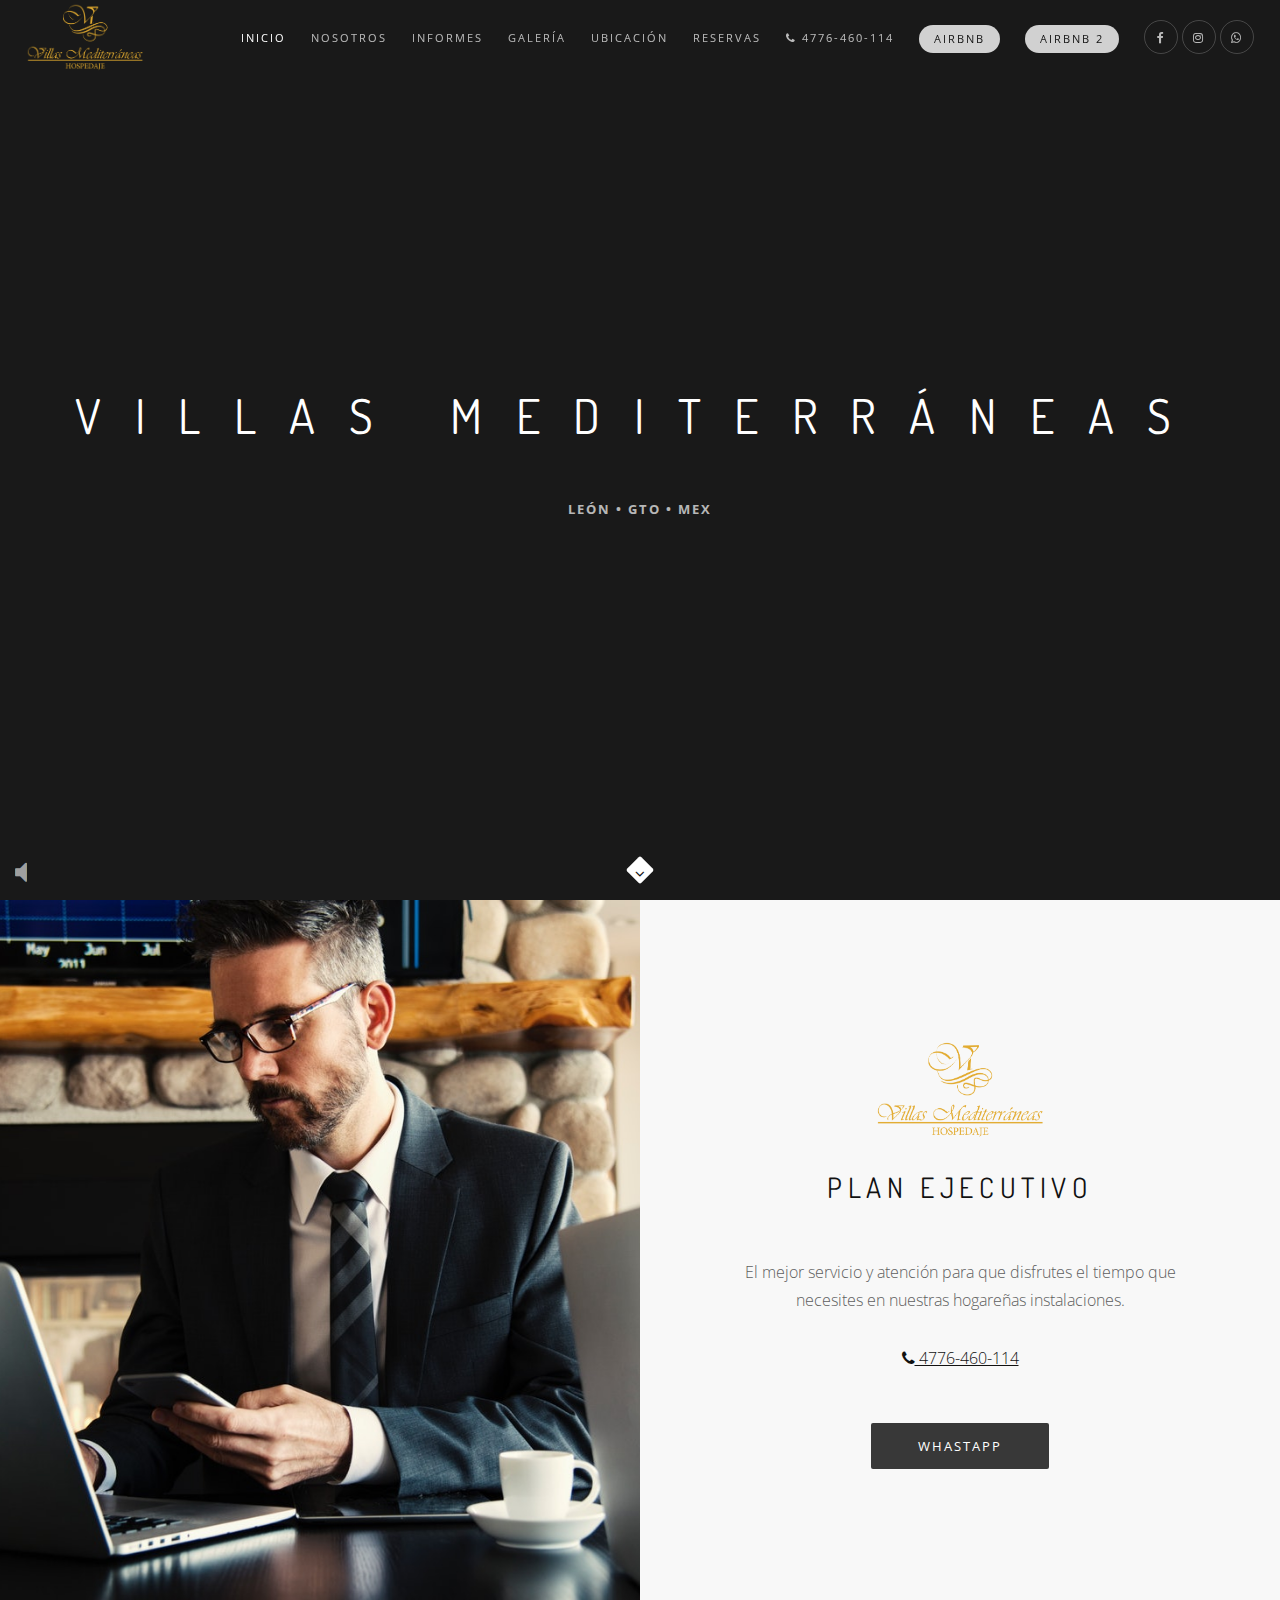
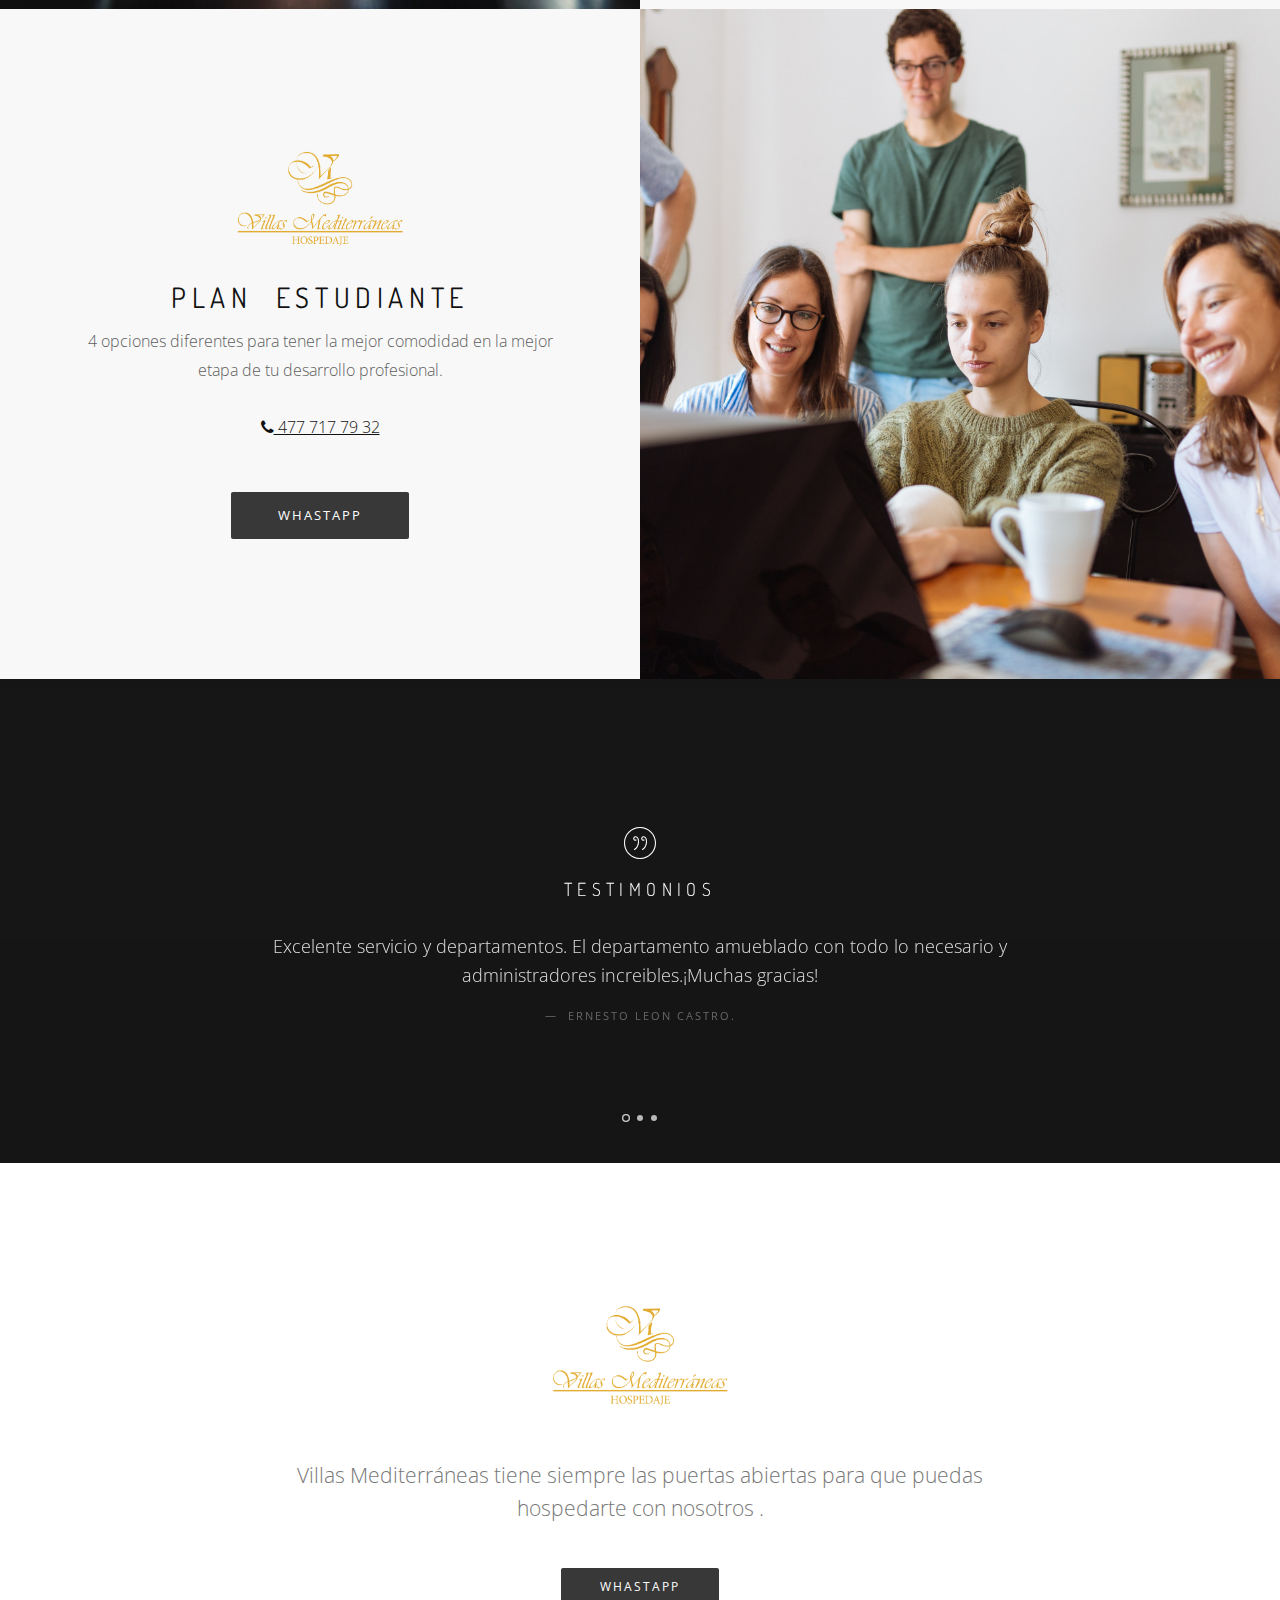
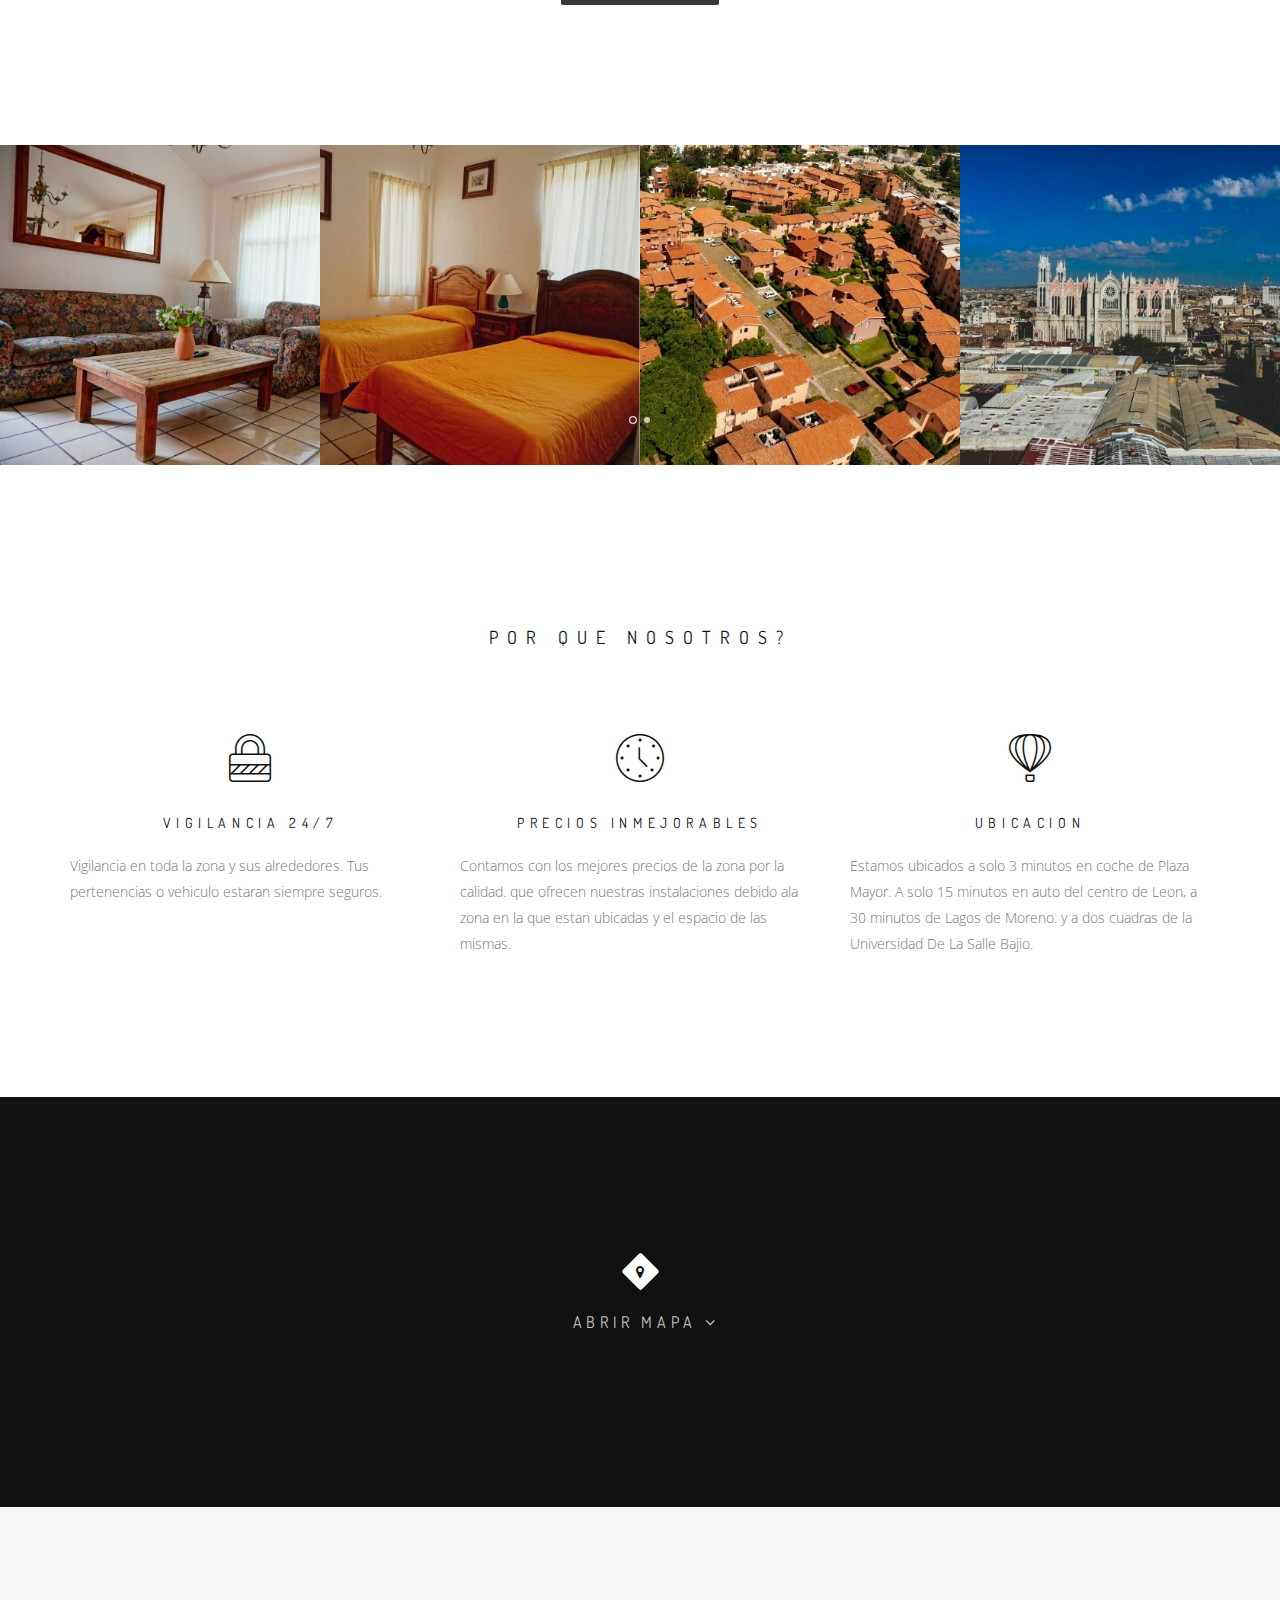
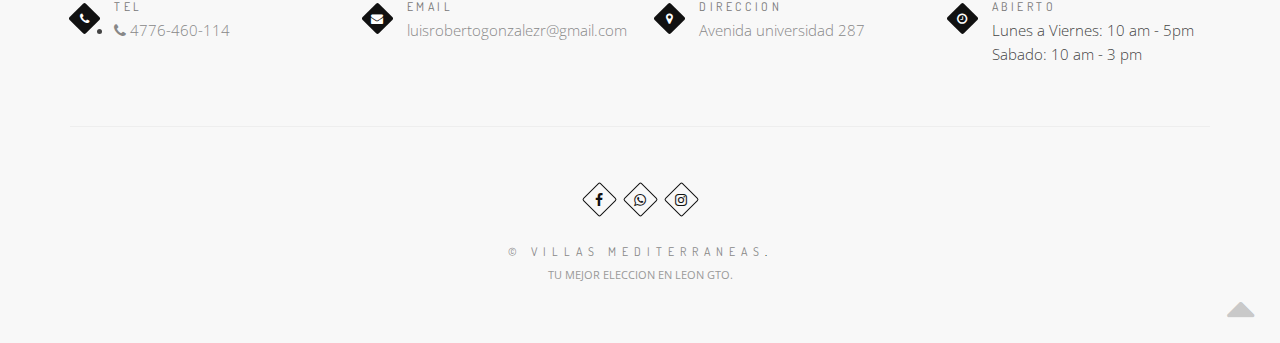
==== index.html @ 8482704d "Update index.html" ====
<!DOCTYPE html>
<html lang="en">
    <head>
        <title>VILLAS &mdash; TU MEJOR LUGAR PARA HOSPEDARTE</title>
        <meta name="description" content="">    
        <meta charset="utf-8">
        <meta name="author" content="https://www.soyizqui.com">
        <!--[if IE]><meta http-equiv='X-UA-Compatible' content='IE=edge,chrome=1'><![endif]-->
        <meta name="viewport" content="width=device-width, initial-scale=1.0" />
        
        <!-- Favicons -->
        <link rel="shortcut icon" href="images/favicon.png">
        <link rel="apple-touch-icon" href="images/apple-touch-icon.png">
        <link rel="apple-touch-icon" sizes="72x72" href="images/apple-touch-icon-72x72.png">
        <link rel="apple-touch-icon" sizes="114x114" href="images/apple-touch-icon-114x114.png">

        <!-- CSS -->
        <link rel="stylesheet" href="css/bootstrap.min.css">
        <link rel="stylesheet" href="css/style.css">
        <link rel="stylesheet" href="css/style-responsive.css">
        <link rel="stylesheet" href="css/animate.min.css">
        <link rel="stylesheet" href="css/vertical-rhythm.min.css">
        <link rel="stylesheet" href="css/owl.carousel.css">
        <link rel="stylesheet" href="css/magnific-popup.css">  
        
    </head>
    <body class="appear-animate">
        
        <!-- Page Loader -->        
        
        <!-- End Page Loader -->

        <!-- Skip to Content -->
        <a href="#main" class="btn skip-to-content">Skip to Content</a>
        <!-- End Skip to Content -->
        
        <!-- Page Wrap -->
        <div class="page" id="top">
           
            <!-- Navigation panel -->
            <nav class="main-nav dark transparent stick-fixed">
                <div class="full-wrapper relative clearfix">
                    <!-- Logo ( * your text or image into link tag *) -->
                    <div class="nav-logo-wrap local-scroll">
                        <a href="index.html" class="logo">
                            <img src="images/logo-white.png" alt="" />
                        </a>
                    </div>
                    <div class="mobile-nav" role="button" tabindex="0">
                        <i class="fa fa-bars"></i>
                        <span class="sr-only">Menu</span>
                    </div>
                    <!-- Main Menu -->
                    <div class="inner-nav desktop-nav">
                        <ul class="clearlist local-scroll">
                            <li><a class="active" href="index.html">Inicio</a></li>
                            <li><a href="nosotros.html">Nosotros</a></li>
                            <li><a href="villas.html">Informes</a></li>
                            <li><a href="galeria.html">Galería</a></li>
                            <li><a href="ubicacion.html">Ubicación</a></li>
                            <li><a href="reservas.html">Reservas</a></li>
                            <li><a href="tel:4776-460-114"><i class="fa fa-phone"></i> 4776-460-114</a></li>
                            
                            <!-- Button -->
                            <li>
                                <a href="https://es.airbnb.com/rooms/45709556?s=13&unique_share_id=d0e6c907-1c90-4174-9071-b6e90b27409a" target="_blank"><span class="btn btn-mod btn-circle btn-w">Airbnb</span></a>
                            </li>
                            
                             <li>
                                <a href="https://es.airbnb.com/users/show/186946750" target="_blank"><span class="btn btn-mod btn-circle btn-w">Airbnb 2</span></a>
                            </li>
                            <!-- End Button -->
                            
                             <li>
                                <a href="https://www.facebook.com/Villasmediterraneas/"><span class="mn-soc-link tooltip-bot" title="Facebook"><i class="fa fa-facebook"></i></span></a>
                                <a href="https://www.instagram.com/villasmediterraneasleon/"><span class="mn-soc-link tooltip-bot" title="Instagram"><i class="fa fa-instagram"></i></span></a>
                                <a href="https://wa.link/b9sp1g"><span class="mn-soc-link tooltip-bot" title="Whastapp"><i class="fa fa-whatsapp"></i></span></a>
                            </li>
                            
                        </ul>
                    </div>
                </div>
            </nav>
            <!-- End Navigation panel -->
            
            <main id="main">
            
                <!-- Home Section -->
                <section class="home-section bg-dark bg-dark-alfa-50" data-background="video/video-restaurant.jpg" id="home">
                    <div class="js-height-full container">
                        
                        <!-- Video BG Init -->
                        <!-- Please, replace three video files in folder "video" with your own ones -->
                        <div class="bg-video-wrapper" id="video-background-2">
                            <div class="bg-video-overlay bg-dark-alfa-20"></div>
                        </div>
                        <a href="#" role="button" class="bg-video-button-muted"><i class="fa fa-volume-off"></i></a>
                        <!-- End Video BG Init -->
                        
                        <!-- Hero Content -->
                        <div class="home-content">
                            <div class="home-text">
                                
                                <h1 class="hs-line-14 font-alt mb-50 mb-xs-30">
                                    Villas Mediterráneas 
                                </h1>
                                
                                <h2 class="hs-line-3 mb-0">
                                    LEÓN &bull; GTO &bull; MEX
                                </h2>
                                
                            </div>
                        </div>
                        <!-- End Hero Content -->
                        
                        <!-- Scroll Down -->
                        <div class="local-scroll">
                            <a href="#about" class="scroll-down"><i class="fa fa-angle-down scroll-down-icon"></i><span class="sr-only">Scroll to the next section</span></a>
                        </div>
                        <!-- End Scroll Down -->
                        
                    </div>
                </section>
                <!-- End Home Section -->
                
                 <!-- Split Section -->
                <section class="split-section bg-gray-lighter" id="about">
                    <div class="clearfix relative">
                        
                        <!-- Section Headings -->
                        <div class="split-section-headings left">
                            <div class="ssh-table">
                                <div class="ssh-cell page-section bg-scroll" data-background="images/1l.jpg"></div>
                            </div>
                        </div>
                        <!-- End Section Headings -->
                        
                        <!-- Section Content -->
                        <div class="split-section-content page-section">
                            
                            <div class="split-section-wrapper right">
                            
                                <div class="text align-center">

                                    <div>
                                        <img src="images/logo-white.png" width="170" height="55" alt="" />
                                    </div> 

                                    <br>

                                    <h2 class="font-alt mt-0 mb-50 mb-xxs-20">PLAN EJECUTIVO </h2>
                                    
                                    <p class="mb-50 mb-xxs-20">
                                        El mejor servicio y atención para que disfrutes el tiempo que necesites en nuestras hogareñas instalaciones.

                                        <br>
                                        <br>

                                        <a href="tel:4776-460-114"><i class="fa fa-phone"></i> 4776-460-114</a>
                                    </p>           
                                    
                                    <div>
                                        <a href="https://wa.link/b9sp1g" class="btn btn-mod btn-large btn-round">Whastapp</a>
                                    </div>  
                                                       
                                
                                </div>
                            </div>
                            
                        </div>
                        <!-- End Section Content -->
                        
                    </div>
                </section>
                <!-- End Split Section -->
                
                
                <!-- Split Section -->
                <section class="split-section bg-gray-lighter">
                    <div class="clearfix relative">
                        
                        <!-- Section Headings -->
                        <div class="split-section-headings right">
                            <div class="ssh-table">
                                <div class="ssh-cell page-section bg-scroll" data-background="images/2l.jpg"></div>
                            </div>
                        </div>
                        <!-- End Section Headings -->
                        
                        <!-- Section Content -->
                        <div class="split-section-content page-section">
                            
                            <div class="split-section-wrapper left">
                            
                                <div class="text align-center">

                                    <div>
                                        <img src="images/logo-white.png" width="170" height="55" alt="" />
                                    </div> 
                                 <br>
                                    <h2 class="font-alt mt-0 mb-50 mb-xxs-20">PLAN &nbsp;ESTUDIANTE</h2>
                                    
                                    <div class="row alt-features-grid mb-30 mb-xxs-20">
                                    
   
                                    </div>
                                
                                   
                                    <p class="mb-50 mb-xxs-20">
                                        4 opciones diferentes para tener la mejor comodidad en la mejor etapa de tu desarrollo profesional.
                                        <br>
                                        <br>

                                        <a href="tel:477-460-124"><i class="fa fa-phone"></i> 477 717 79 32</a>
                                    </p>           
                                    
                                    <div>
                                        <a href="https://wa.link/b9sp1g" class="btn btn-mod btn-large btn-round">Whastapp</a>
                                    </div>                     
                                
                                </div>
                            </div>
                            
                        </div>
                        <!-- End Section Content -->
                        
                    </div>
                </section>
                <!-- End Split Section -->
                
                  <!-- Testimonials Section -->
                <section class="page-section bg-dark bg-dark-alfa-30 fullwidth-slider" data-background="images/je.jpg">
                    
                    <!-- Slide Item -->
                    <div>
                        <div class="container relative">
                            <div class="row">
                                <div class="col-md-8 col-md-offset-2 align-center">
                                    <!-- Section Icon -->
                                    <div class="section-icon">
                                        <span class="icon-quote"></span>
                                    </div>
                                    <!-- Section Title --><h3 class="small-title font-alt">TESTIMONIOS</h3>
                                    <blockquote class="testimonial white">
                                        <p>
                                            Excelente servicio y departamentos. El departamento amueblado con todo lo necesario y administradores increibles.¡Muchas gracias!
                                        </p>
                                        <footer class="testimonial-author">
                                            Ernesto Leon Castro.
                                        </footer>
                                    </blockquote>
                                </div>
                            </div>
                        </div>
                    </div>
                    <!-- End Slide Item -->
                    
                    <!-- Slide Item -->
                    <div>
                        <div class="container relative">
                            <div class="row">
                                <div class="col-md-8 col-md-offset-2 align-center">
                                    <!-- Section Icon -->
                                    <div class="section-icon">
                                        <span class="icon-quote"></span>
                                    </div>
                                    <!-- Section Title --><h3 class="small-title font-alt">Testimonios</h3>
                                    <blockquote class="testimonial white">
                                        <p>
                                            Un excelente trato por parte de todos los colaboradores,¡te hacen sentir en casa!
                                        </p>
                                        <footer class="testimonial-author">
                                           Judiith Janeth Ramirez Gonzalez.
                                        </footer>
                                    </blockquote>
                                </div>
                            </div>
                        </div>
                    </div>
                    <!-- End Slide Item -->
                    
                    <!-- Slide Item -->
                    <div>
                        <div class="container relative">
                            <div class="row">
                                <div class="col-md-8 col-md-offset-2 align-center">
                                    <!-- Section Icon -->
                                    <div class="section-icon">
                                        <span class="icon-quote"></span>
                                    </div>
                                    <!-- Section Title --><h3 class="small-title font-alt">Testimonios</h3>
                                    <blockquote class="testimonial white">
                                        <p>
                                            El mejor lugar donde me eh hospedado en leon Gto por sus amplias habitaciones y un servicio de primer nivel!
                                        </p>
                                        <footer class="testimonial-author">
                                            Luis Alberto Izquierdo Almanza.
                                        </footer>
                                    </blockquote>
                                </div>
                            </div>
                        </div>
                    </div>
                    <!-- End Slide Item -->
                    
                </section>
                <!-- End Testimonials Section -->
                
                
                <!-- Section -->
                <section class="page-section">
                    <div class="container relative">
                        
                        <div class="section-text align-center">
                            <div class="row">
                                <div class="col-sm-8 col-sm-offset-2">
                                    <div class="align-center mb-50 mb-xs-20">
                                        <img src="images/logo-white.png" width="180" height="180" alt="" />
                                    </div>                                
                                    <p class="lead">
                                       Villas Mediterráneas tiene siempre las puertas abiertas para que puedas hospedarte con nosotros .
                                    </p>
                                    <div>
                                        <a href="https://wa.link/b9sp1g" class="btn btn-mod btn-medium btn-round">Whastapp </a>
                                    </div>
                                </div>
                            </div>
                        </div>
                        
                    </div>
                </section>
                <!-- End Section -->
                
     
                
                
                <!-- Gallery Section -->
                <section class="page-section pt-0 pb-0">
                    <div class="relative">
                        
                       <div class="image-carousel bg-dark">
                        
                            <!-- Image Item -->
                            <div>
                                <div class="post-prev-img mb-0">
                                    <a href="images/restaurant/gallery/1.jpg" class="lightbox-gallery-2 mfp-image"><img src="images/restaurant/gallery/1.jpg" alt="" /></a>
                                </div>                            
                            </div>
                            <!-- End Image Item -->
                            
                            <!-- Image Item -->
                            <div>
                                <div class="post-prev-img mb-0">
                                    <a href="images/restaurant/gallery/2.jpg" class="lightbox-gallery-2 mfp-image"><img src="images/restaurant/gallery/2.jpg" alt="" /></a>
                                </div>                            
                            </div>
                            <!-- End Image Item -->
                            
                            <!-- Image Item -->
                            <div>
                                <div class="post-prev-img mb-0">
                                    <a href="images/restaurant/gallery/4.jpg" class="lightbox-gallery-2 mfp-image"><img src="images/restaurant/gallery/4.jpg" alt="" /></a>
                                </div>                            
                            </div>
                            <!-- End Image Item -->
                            
                            <!-- Image Item -->
                            <div>
                                <div class="post-prev-img mb-0">
                                    <a href="images/restaurant/gallery/6.jpg" class="lightbox-gallery-2 mfp-image"><img src="images/restaurant/gallery/6.jpg" alt="" /></a>
                                </div>                            
                            </div>
                            <!-- End Image Item -->
                            
                            <!-- Image Item -->
                            <div>
                                <div class="post-prev-img mb-0">
                                    <a href="images/restaurant/gallery/10.jpg" class="lightbox-gallery-2 mfp-image"><img src="images/restaurant/gallery/10.jpg" alt="" /></a>
                                </div>                            
                            </div>
                            <!-- End Image Item -->
                            
                            <!-- Image Item -->
                            <div>
                                <div class="post-prev-img mb-0">
                                    <a href="images/restaurant/gallery/3.jpg" class="lightbox-gallery-2 mfp-image"><img src="images/restaurant/gallery/3.jpg" alt="" /></a>
                                </div>                            
                            </div>
                            <!-- End Image Item -->
                        
                        </div>
                        
                    </div>
                </section>
                <!-- End Gallery Section -->
                
                
                
                
                <!-- Features Section -->
                <section class="page-section">
                    <div class="container relative">
                        
                        <h2 class="section-title font-alt mb-70 mb-sm-40">
                            Por que nosotros?
                        </h2>
                        
                        <!-- Features Grid -->
                        <div class="row multi-columns-row alt-features-grid">
                            
                            <!-- Features Item -->
                            <div class="col-sm-6 col-md-4 col-lg-4">
                                <div class="alt-features-item align-center">
                                    <div class="alt-features-icon">
                                        <span class="icon-lock"></span>
                                    </div>
                                    <h3 class="alt-features-title font-alt">Vigilancia 24/7</h3>
                                    <div class="alt-features-descr align-left">
                                        Vigilancia en toda la zona y sus alrededores. 
                                        Tus pertenencias o vehiculo estaran siempre seguros. 
                                        
                                    </div>
                                </div>
                            </div>
                            <!-- End Features Item -->
                            
                            <!-- Features Item -->
                            <div class="col-sm-6 col-md-4 col-lg-4">
                                <div class="alt-features-item align-center">
                                    <div class="alt-features-icon">
                                        <span class="icon-clock"></span>
                                    </div>
                                    <h3 class="alt-features-title font-alt">Precios Inmejorables</h3>
                                    <div class="alt-features-descr align-left">
                                        Contamos con los mejores precios de la zona por la calidad. 
                                        que ofrecen nuestras instalaciones debido ala zona en la que estan ubicadas 
                                        y el espacio de las mismas.
                                    </div>
                                </div>
                            </div>
                            <!-- End Features Item -->
                            
                            <!-- Features Item -->
                            <div class="col-sm-6 col-md-4 col-lg-4">
                                <div class="alt-features-item align-center">
                                    <div class="alt-features-icon">
                                        <span class="icon-hotairballoon"></span>
                                    </div>
                                    <h3 class="alt-features-title font-alt">Ubicacion</h3>
                                    <div class="alt-features-descr align-left">
                                        Estamos ubicados a solo 3 minutos en coche de Plaza Mayor. 
                                        A solo 15 minutos en auto del centro de Leon, a 30 minutos de Lagos de Moreno. 
                                        y a dos cuadras de la Universidad De La Salle Bajio.
                                    </div>
                                </div>
                            </div>
                            <!-- End Features Item -->
                            
                        </div>
                        <!-- End Features Grid -->
                            
                    </div>
                </section>
                <!-- End Features Section -->
                
                
                

                <!-- Google Map -->
                <div class="google-map">
                    
                    <a href="#" class="map-section">
                        
                        <div class="map-toggle" aria-hidden="true">
                            <div class="mt-icon">
                                <i class="fa fa-map-marker"></i>
                            </div>
                            <div class="mt-text font-alt">
                                <div class="mt-open">Abrir mapa <i class="fa fa-angle-down"></i></div>
                                <div class="mt-close">Cerrar mapa <i class="fa fa-angle-up"></i></div>
                            </div>
                        </div>
                        
                    </a>
                    
                    <iframe src="https://www.google.com/maps/embed?pb=!1m18!1m12!1m3!1d3721.0623239342644!2d-101.71184408506531!3d21.149917885932975!2m3!1f0!2f0!3f0!3m2!1i1024!2i768!4f13.1!3m3!1m2!1s0x842bbf0c6f8a94b7%3A0x47cca60c5bd21530!2sVillas%20Mediterr%C3%A1neas!5e0!3m2!1sen!2smx!4v1598804298856!5m2!1sen!2smx" width="600" height="450" frameborder="0" style="border:0;" allowfullscreen="" aria-hidden="false" tabindex="0"></iframe>
                </div>
                <!-- End Google Map -->
                
            </main>
            
            <!-- Foter -->
            <footer class="small-section bg-gray-lighter footer pb-60">
                <div class="container">
                    
                    <div class="row mb-40 align-left">
                        
                        <div class="col-sm-12">
                            <div class="row">
                                
                                <!-- Phone -->
                                <div class="col-sm-6 col-lg-3 pt-20 pb-20 pb-xs-0">
                                    <div class="contact-item">
                                        <div class="ci-icon">
                                            <i class="fa fa-phone"></i>
                                        </div>
                                        <div class="ci-title font-alt">
                                            Tel
                                        </div>
                                        <div class="ci-text">
                                            <li><a href="tel:4776-460-114"><i class="fa fa-phone"></i> 4776-460-114</a></li>
                                        </div>
                                    </div>
                                </div>
                                <!-- End Phone -->
                                
                                <!-- Email -->
                                <div class="col-sm-6 col-lg-3 pt-20 pb-20 pb-xs-0">
                                    <div class="contact-item">
                                        <div class="ci-icon">
                                            <i class="fa fa-envelope"></i>
                                        </div>
                                        <div class="ci-title font-alt">
                                            Email
                                        </div>
                                        <div class="ci-text">
                                            <a href="luisrobertogonzalezr@gmail.com">luisrobertogonzalezr@gmail.com</a>
                                        </div>
                                    </div>
                                </div>
                                <!-- End Email -->
                                
                                <!-- Address -->
                                <div class="col-sm-6 col-lg-3 pt-20 pb-20 pb-xs-0">
                                    <div class="contact-item">
                                        <div class="ci-icon">
                                            <i class="fa fa-map-marker"></i>
                                        </div>
                                        <div class="ci-title font-alt">
                                            Direccion
                                        </div>
                                        <div class="ci-text">
                                            <a href="https://g.page/VillasMediterraneas?share">Avenida universidad 287</a>
                                        </div>
                                    </div>
                                </div>
                                <!-- End Address -->
                                
                                <!-- Opening Time -->
                                <div class="col-sm-6 col-lg-3 pt-20 pb-20 pb-xs-0">
                                    <div class="contact-item">
                                        <div class="ci-icon">
                                            <i class="fa fa-clock-o"></i>
                                        </div>
                                        <div class="ci-title font-alt">
                                            Abierto
                                        </div>
                                        <div class="ci-text">
                                            Lunes a Viernes: 10 am - 5pm
                                            Sabado: 10 am - 3 pm <br />
                                            
                                        </div>
                                    </div>
                                </div>
                                <!-- End Opening Time -->
                                
                            </div>
                        </div>
                        
                    </div>
                    
                    <!-- Divider -->
                    <hr class="mt-0 mb-60 "/>
                    <!-- End Divider -->
                    
                    <!-- Social Links -->
                    <div class="footer-social-links mb-30">
                        <a href="https://www.facebook.com/Villasmediterraneas/" title="Facebook" target="_blank"><i class="fa fa-facebook"></i></a>
                        <a href="https://wa.link/b9sp1g" title="Whastapp" target="_blank"><i class="fa fa-whatsapp"></i></a>
                        <a href="https://www.instagram.com/villasmediterraneasleon/" title="Instagram" target="_blank"><i class="fa fa-instagram"></i></a>
                        
                    </div>
                    <!-- End Social Links -->  
                    
                    <!-- Footer Text -->
                    <div class="footer-text">
                        
                        <!-- Copyright -->
                        <div class="footer-copy font-alt">
                            <a href="#" target="_blank">&copy; Villas Mediterraneas</a>.
                        </div>
                        <!-- End Copyright -->
                        
                        <div class="footer-made">
                            TU MEJOR ELECCION EN LEON GTO.
                        </div>
                        
                    </div>
                   

                    <!-- Load Facebook SDK for JavaScript -->
      <div id="fb-root"></div>
      <script>
        window.fbAsyncInit = function() {
          FB.init({
            xfbml            : true,
            version          : 'v8.0'
          });
        };

        (function(d, s, id) {
        var js, fjs = d.getElementsByTagName(s)[0];
        if (d.getElementById(id)) return;
        js = d.createElement(s); js.id = id;
        js.src = 'https://connect.facebook.net/es_LA/sdk/xfbml.customerchat.js';
        fjs.parentNode.insertBefore(js, fjs);
      }(document, 'script', 'facebook-jssdk'));</script>

      <!-- Your Chat Plugin code -->
                    <center>
      <div class="fb-customerchat" 
        attribution=setup_tool
        page_id="894742007292279"
  theme_color="#a695c7">
      </div>
                    </center>         
                    
                    
                    <!-- End Footer Text --> 
                    
                 </div>
                 
                 
                 <!-- Top Link -->
                 <div class="local-scroll">
                     <a href="#top" class="link-to-top"><i class="fa fa-caret-up"></i></a>
                 </div>
                 <!-- End Top Link -->
                 
            </footer>
            <!-- End Foter -->
            
            
          
        
        
        </div>
        <!-- End Page Wrap -->
        
        
        <!-- JS -->
        <script type="text/javascript" src="js/jquery-3.5.1.min.js"></script>
        <script type="text/javascript" src="js/jquery-migrate-1.4.1.min.js"></script>
        <script type="text/javascript" src="js/jquery.easing.1.3.js"></script>
        <script type="text/javascript" src="js/bootstrap.min.js"></script>        
        <script type="text/javascript" src="js/SmoothScroll.js"></script>
        <script type="text/javascript" src="js/jquery.scrollTo.min.js"></script>
        <script type="text/javascript" src="js/jquery.localScroll.min.js"></script>
        <script type="text/javascript" src="js/jquery.viewport.mini.js"></script>
        <script type="text/javascript" src="js/jquery.countTo.js"></script>
        <script type="text/javascript" src="js/jquery.appear.js"></script>
        <script type="text/javascript" src="js/jquery.sticky.js"></script>
        <script type="text/javascript" src="js/jquery.parallax-1.1.3.js"></script>
        <script type="text/javascript" src="js/jquery.fitvids.js"></script>
        <script type="text/javascript" src="js/owl.carousel.min.js"></script>
        <script type="text/javascript" src="js/isotope.pkgd.min.js"></script>
        <script type="text/javascript" src="js/imagesloaded.pkgd.min.js"></script>
        <script type="text/javascript" src="js/jquery.magnific-popup.min.js"></script>
        <script type="text/javascript" src="js/wow.min.js"></script>
        <script type="text/javascript" src="js/masonry.pkgd.min.js"></script>
        <script type="text/javascript" src="js/jquery.simple-text-rotator.min.js"></script>
        <script type="text/javascript" src="js/jquery.lazyload.min.js"></script>
        <script type="text/javascript" src="js/all.js"></script>
        <script type="text/javascript" src="js/contact-reservations-form.js"></script>
        <script type="text/javascript" src="js/jquery.ajaxchimp.min.js"></script>       
        <script type="text/javascript" src="js/jquery.backgroundvideo.min.js"></script>    
        <!--[if lt IE 10]><script type="text/javascript" src="js/placeholder.js"></script><![endif]-->
        
    </body>
</html>
---- css/style.css ----
@charset "utf-8";
/*------------------------------------------------------------------
[Master Stylesheet]

Project: Rhythm
Version: 2.16
Last change: 18 June 2020
Primary use: MultiPurpose Template  
-------------------------------------------------------------------*/

@import "font-awesome.min.css";
@import "et-line.css";
@import url(https://fonts.googleapis.com/css?family=Open+Sans:400italic,700italic,400,300,700);
@import url(https://fonts.googleapis.com/css?family=Dosis:300,400,700);

/*------------------------------------------------------------------
[Table of contents]

1. Common styles
2. Page loader / .page-loader
3. Typography
4. Buttons
5. Forms fields
6. Home sections / .home-section
    6.1. Home content
    6.2. Scroll down icon
    6.3. Headings styles
7. Compact bar / .nav-bar-compact
8. Classic menu bar / .main-nav
9. Sections styles / .page-section, .small-section, .split-section
10. Alternative services / .alt-service-grid
11. Team / .team-grid
12. Features
13. Benefits (Process)
14. Counters
15. Portfolio / #portfolio
    15.1. Works filter
    15.2. Works grid
    15.3. Works full view
16. Banner section
17. Testimonial
    18.1. Logotypes
18. Post previews (news section)
19. Newsletter
20. Contact section
    20.1. Contact form
21. Bottom menu / .bot-menu
22. Google maps  /.google-map
23. Footer / .footer
24. Blog
    24.1. Pagination
    24.2. Comments
    24.3. Sidebar
25. Shop
26. Pricing
27. Shortcodes
    27.1. Owl Carousel
    27.2. Tabs
    27.3. Tabs minimal
    27.4. Alert messages
    27.5. Accordion
    27.6. Toggle
    27.7. Progress bars
    27.8. Font icons examples
    27.9. Intro page
28. Special demos
29. Bootstrap multicolumn grid


/*------------------------------------------------------------------
# [Color codes]

# Black (active elements, links, text) #111
# Gray (text) #777
# Dark #111
# Dark Lighter #252525
# Gray BG #f4f4f4
# Gray BG Lighter #f8f8f8
# Mid grey #5f5f5f
# Borders #e9e9e9

# */


/*------------------------------------------------------------------
[Typography]

Body:               14px/1.6 "Open Sans", arial, sans-serif;
Headers:            Dosis, arial, sans-serif;
Serif:              "Times New Roman", Times, serif;
Section Title:      35px/1.3 "Open Sans", arial, sans-serif;
Section Heading:    24px/1.3 "Open Sans", arial, sans-serif;
Section Text:       15px/1.7 "Open Sans", arial, sans-serif;

-------------------------------------------------------------------*/


/* ==============================
   Common styles
   ============================== */
  
.align-center{ text-align:center !important; }
.align-left{ text-align:left !important;}
.align-right{ text-align:right !important; }
.left{float:left !important;}
.right{float:right !important;}
.relative{position:relative;}
.hidden{display:none;}
.inline-block{display:inline-block;}
.white{ color: #fff !important; }
.black{ color: #111 !important; }
.color{ color: #e41919 !important; }
.glass{ opacity: .5; };
.image-fullwidth img{
    width: 100%;
}
.stick-fixed{
    position: fixed !important;
    top: 0;
    left: 0;
}
.round{
    -webkit-border-radius: 2px !important;
    -moz-border-radius: 2px !important;
    border-radius: 2px !important;
}

::-moz-selection{ color: #fff; background:#000; }
::-webkit-selection{ color: #fff;    background:#000; }
::selection{ color: #fff;    background:#000; }

.animate, .animate *{
    -webkit-transition: all 0.27s cubic-bezier(0.000, 0.000, 0.580, 1.000);  
    -moz-transition: all 0.27s cubic-bezier(0.000, 0.000, 0.580, 1.000); 
    -o-transition: all 0.27s cubic-bezier(0.000, 0.000, 0.580, 1.000);
    -ms-transition: all 0.27s cubic-bezier(0.000, 0.000, 0.580, 1.000); 
    transition: all 0.27s cubic-bezier(0.000, 0.000, 0.580, 1.000);
}
.no-animate, .no-animate *{
    -webkit-transition: 0 none !important;  
    -moz-transition: 0 none !important;  
    -ms-transition: 0 none !important;
    -o-transition: 0 none !important;    
    transition:0 none !important;  
}

.shadow{
    -webkit-box-shadow: 0px 3px 50px rgba(0, 0, 0, .15);
    -moz-box-shadow: 0px 3px 50px rgba(0, 0, 0, .15);
    box-shadow: 0px 3px 50px rgba(0, 0, 0, .15);
}
.white-shadow{
    -webkit-box-shadow: 0px 0px 200px rgba(255, 255, 255, .2);
    -moz-box-shadow: 0px 0px 200px rgba(255, 255, 255, .2);
    box-shadow: 0px 0px 200px rgba(255, 255, 255, .2);
}

.clearlist, .clearlist li {
    list-style: none;
    padding: 0;
    margin: 0;
    background: none;
}

.full-wrapper {
    margin: 0 2%;
}
.container-fluid{
    max-width: 1170px;
    margin: 0 auto;
    padding: 0 20px;
    
    -webkit-box-sizing: border-box;
    -moz-box-sizing: border-box;
    box-sizing: border-box;
}
.container-1400{
    max-width: 1400px;
    margin: 0 auto;
    padding-left: 2%;
    padding-right: 2%;
    -webkit-box-sizing: border-box;
    -moz-box-sizing: border-box;
    box-sizing: border-box;
}
html{
    overflow-y: scroll;
    -ms-overflow-style: scrollbar;
}
html, body{
    height: 100%;
    -webkit-font-smoothing: antialiased;
}
.page{
    overflow: hidden;
}

.body-masked{
    display: none;
    width: 100%;
    height: 100%;
    position: fixed;
    top: 0;
    left: 0;
    background: #fff url(../images/loader.gif) no-repeat center center;
    z-index: 100000;    
}

.mask-delay{
    -webkit-animation-delay: 0.75s;
    -moz-animation-delay: 0.75s;
    animation-delay: 0.75s;
}
.mask-speed{
    -webkit-animation-duration: 0.25s !important;
    -moz-animation-duration: 0.25s !important;
    animation-duration: 0.25s !important;
} 
iframe{
    border: none;
}
a, b, div, ul, li{
    -webkit-tap-highlight-color: rgba(0,0,0,0); 
    -webkit-tap-highlight-color: transparent; 
    -moz-outline-: none;
}
a:focus:not(.focus-visible),
a:active,
section:focus,
div:active,
div:focus{
    -moz-outline: none;
    outline: none;
}
a:focus.focus-visible,
button:focus.focus-visible,
div:focus.focus-visible{
    -moz-outline: 2px dotted #36a367 !important;
    outline: 2px dotted #36a367 !important;
    outline-offset: 0 !important;
}

img:not([draggable]), embed, object, video{
    max-width: 100%;
    height: auto;
}



/* ==============================
   Page loader
   ============================== */


.page-loader{
    display:block;
    width: 100%;
    height: 100%;
    position: fixed;
    top: 0;
    left: 0;
    background: #fefefe;
    z-index: 100000;    
}

.loader{
    width: 50px;
    height: 50px;
    position: absolute;
    top: 50%;
    left: 50%;
    margin: -25px 0 0 -25px;
    font-size: 10px;
    text-indent: -12345px;
    border-top: 1px solid rgba(0,0,0, 0.08);
    border-right: 1px solid rgba(0,0,0, 0.08);
    border-bottom: 1px solid rgba(0,0,0, 0.08);
    border-left: 1px solid rgba(0,0,0, 0.5);
  
    -webkit-border-radius: 50%;
    -moz-border-radius: 50%;
    border-radius: 50%;
  
    -webkit-animation: spinner 700ms infinite linear;
    -moz-animation: spinner 700ms infinite linear;
    -ms-animation: spinner 700ms infinite linear;
    -o-animation: spinner 700ms infinite linear;
    animation: spinner 700ms infinite linear;
  
    z-index: 100001;
}

@-webkit-keyframes spinner {
  0% {
    -webkit-transform: rotate(0deg);
    -moz-transform: rotate(0deg);
    -ms-transform: rotate(0deg);
    -o-transform: rotate(0deg);
    transform: rotate(0deg);
  }

  100% {
    -webkit-transform: rotate(360deg);
    -moz-transform: rotate(360deg);
    -ms-transform: rotate(360deg);
    -o-transform: rotate(360deg);
    transform: rotate(360deg);
  }
}

@-moz-keyframes spinner {
  0% {
    -webkit-transform: rotate(0deg);
    -moz-transform: rotate(0deg);
    -ms-transform: rotate(0deg);
    -o-transform: rotate(0deg);
    transform: rotate(0deg);
  }

  100% {
    -webkit-transform: rotate(360deg);
    -moz-transform: rotate(360deg);
    -ms-transform: rotate(360deg);
    -o-transform: rotate(360deg);
    transform: rotate(360deg);
  }
}

@-o-keyframes spinner {
  0% {
    -webkit-transform: rotate(0deg);
    -moz-transform: rotate(0deg);
    -ms-transform: rotate(0deg);
    -o-transform: rotate(0deg);
    transform: rotate(0deg);
  }

  100% {
    -webkit-transform: rotate(360deg);
    -moz-transform: rotate(360deg);
    -ms-transform: rotate(360deg);
    -o-transform: rotate(360deg);
    transform: rotate(360deg);
  }
}

@keyframes spinner {
  0% {
    -webkit-transform: rotate(0deg);
    -moz-transform: rotate(0deg);
    -ms-transform: rotate(0deg);
    -o-transform: rotate(0deg);
    transform: rotate(0deg);
  }

  100% {
    -webkit-transform: rotate(360deg);
    -moz-transform: rotate(360deg);
    -ms-transform: rotate(360deg);
    -o-transform: rotate(360deg);
    transform: rotate(360deg);
  }
}



/* ==============================
   Typography
   ============================== */

body{
    color: #111;
    font-size: 14px;
    font-family: "Open Sans", arial, sans-serif;
    line-height: 1.6;    
    -webkit-font-smoothing: antialiased;
}

a{
    color: #111;
    text-decoration: underline;
}
a:hover{
    color: #888;
    text-decoration: underline;
}

h1,h2,h3,h4,h5,h6{
    margin-bottom: 1.3em;
    line-height: 1.4;
    font-weight: 400;
   
}
h1{
    font-size: 32px;
}
h2{
    font-size: 28px;
}
h6{
    font-weight: 700;
}
p{
    margin: 0 0 2em 0;
}
ul, ol{
    margin: 0 0 1.5em 0;
}
blockquote{
    margin: 3em 0 3em 0;
    padding: 0;
    border: none;
    background: none;
    font-style: normal;
    line-height: 1.7;
    color: #777;
}
blockquote p{
    margin-bottom: 1em;
    font-size: 24px;
    font-weight: 300;
    font-style: normal;
    line-height: 1.6;
}
blockquote footer{    
    font-size: 11px;
    font-weight: 400;
    text-transform: uppercase;
    letter-spacing: 2px;
}
dl dt{
    margin-bottom: 5px;
}
dl dd{
    margin-bottom: 15px;
}
pre{
    background-color: #f9f9f9;
    border-color: #ddd;

}
hr{
    background-color: rgba(255,255,255, .08);
}
hr.white{
    border-color: rgba(255,255,255, .35);
    background: rgba(255,255,255, .35);
}
hr.black{
    border-color:rgba(0,0,0, .85);
    background: rgba(0,0,0, .85);
}
.uppercase{
    text-transform: uppercase;
    letter-spacing: 1px;
}
.font-alt{
    font-family: Dosis, arial, sans-serif;
    text-transform: uppercase;
    letter-spacing: 0.2em;
}
.serif{
    font-family: "Times New Roman", Times, serif;
    font-style: italic;
    font-weight: normal;
}
.normal{
    font-weight: normal;
}
.strong{
    font-weight: 700 !important;
}
.lead{
    margin: 1em 0 2em 0;
    font-size: 140%;
    line-height: 1.6;
}
.text{        
    font-size: 16px;
    font-weight: 300;
    color: #5f5f5f;
    line-height: 1.8;
}
.text h1,
.text h2,
.text h3,
.text h4,
.text h5,
.text h6{
    color: #111;
}

.dropcap{
    float: left;
    font-size: 3em;
    line-height: 1;
    padding: 2px 8px 2px 0;    
}


.big-icon{
    display: block;
    width: 90px;
    height: 90px;
    margin: 0 auto 20px;
    border: 3px solid #fff;
    text-align: center;
    line-height: 88px;
    font-size: 32px;
    color: rgba(255,255,255, .97);
    
    -webkit-border-radius: 50%;
    -moz-border-radius: 50%;
    border-radius: 50%;
    
    -webkit-transition: all 0.27s cubic-bezier(0.000, 0.000, 0.580, 1.000);  
    -moz-transition: all 0.27s cubic-bezier(0.000, 0.000, 0.580, 1.000); 
    -o-transition: all 0.27s cubic-bezier(0.000, 0.000, 0.580, 1.000);
    -ms-transition: all 0.27s cubic-bezier(0.000, 0.000, 0.580, 1.000); 
    transition: all 0.27s cubic-bezier(0.000, 0.000, 0.580, 1.000);
}
.big-icon .fa-play{
    position: relative;
    left: 4px;
}
.big-icon.big-icon-rs{
    border: none;
    width: auto;
    height: auto;
    font-size: 96px;
}

.big-icon-link{
    display: inline-block;
    text-decoration: none;
}
.big-icon-link:hover{
    border-color: transparent !important;
}
.big-icon-link:hover .big-icon{
    border-color: #fff;
    color: #fff;
    
    -webkit-transition: 0 none !important;  
    -moz-transition: 0 none !important;  
    -ms-transition: 0 none !important;
    -o-transition: 0 none !important;    
    transition:0 none !important;  
}
.big-icon-link:active .big-icon{
    -webkit-transform: scale(0.99);
    -moz-transform: scale(0.99);
    -o-transform: scale(0.99);
    -ms-transform: scale(0.99);
    transform: scale(0.99);
}

.wide-heading{
    display: block;
    margin-bottom: 10px;
    font-size: 48px;
    font-weight: 400;
    letter-spacing: 0.4em;    
    text-align: center;
    text-transform: uppercase;
    opacity: .9;
    
    -webkit-transition: all 0.27s cubic-bezier(0.000, 0.000, 0.580, 1.000);  
    -moz-transition: all 0.27s cubic-bezier(0.000, 0.000, 0.580, 1.000); 
    -o-transition: all 0.27s cubic-bezier(0.000, 0.000, 0.580, 1.000);
    -ms-transition: all 0.27s cubic-bezier(0.000, 0.000, 0.580, 1.000); 
    transition: all 0.27s cubic-bezier(0.000, 0.000, 0.580, 1.000);
}

.big-icon-link:hover,
.big-icon-link:hover .wide-heading{
    color: #fff;
    text-decoration: none;
}
.sub-heading{
    font-size: 16px;
    font-style: italic;
    text-align: center;
    line-height: 1.3;
    color: rgba(255,255,255, .75);
}

.big-icon.black{
    color: #000;
    border-color: rgba(0,0,0, .75);
}
.big-icon-link:hover .big-icon.black{
    color: #000;
    border-color: #000;
}
.wide-heading.black{
    color: rgba(0,0,0, .87);
}
.big-icon-link.black:hover,
.big-icon-link:hover .wide-heading.black{
    color: #000;
    text-decoration: none;
}
.sub-heading.black{
    color: rgba(0,0,0, .75);
}



/* ==============================
   Buttons
   ============================== */
  
.btn-mod,
a.btn-mod{
    -webkit-box-sizing: border-box;
    -moz-box-sizing: border-box;
    box-sizing: border-box;
    padding: 4px 13px;
    color: #fff;
    background: rgba(34,34,34, .9);
    border: 2px solid transparent;
    font-size: 11px;
    font-weight: 400;
    text-transform: uppercase;
    text-decoration: none;
    letter-spacing: 2px;
    
    -webkit-border-radius: 0;
    -moz-border-radius: 0;
    border-radius: 0;
    
    -webkit-box-shadow: none;
    -moz-box-shadow: none;
    box-shadow: none;
    
    -webkit-transition: all 0.2s cubic-bezier(0.000, 0.000, 0.580, 1.000);  
    -moz-transition: all 0.2s cubic-bezier(0.000, 0.000, 0.580, 1.000); 
    -o-transition: all 0.2s cubic-bezier(0.000, 0.000, 0.580, 1.000);
    -ms-transition: all 0.2s cubic-bezier(0.000, 0.000, 0.580, 1.000); 
    transition: all 0.2s cubic-bezier(0.000, 0.000, 0.580, 1.000);
}
.btn-mod:hover,
.btn-mod:focus,
a.btn-mod:hover,
a.btn-mod:focus{
    font-weight: 400;
    color: rgba(255,255,255, .85);
    background: rgba(0,0,0, .7);
    text-decoration: none;
    outline: none;
    border-color: transparent;    
    -webkit-box-shadow: none;
    box-shadow: none;
}
.btn-mod:active{
    cursor: pointer !important;
    outline: none !important;
}

.btn-mod.btn-small{
    height: auto;
    padding: 6px 17px;
    font-size: 11px;
    letter-spacing: 1px;
} 
.btn-mod.btn-medium{
    height: auto;
    padding: 8px 37px;
    font-size: 12px;
} 
.btn-mod.btn-large{
    height: auto;
    padding: 12px 45px;
    font-size: 13px;
} 

.btn-mod.btn-glass{
    color: rgba(255,255,255, .75);
    background: rgba(0,0,0, .40);
}
.btn-mod.btn-glass:hover,
.btn-mod.btn-glass:focus{
    color: rgba(255,255,255, 1);
    background: rgba(0,0,0, 1);
}

.btn-mod.btn-border{
    color: #151515;
    border: 2px solid #151515;
    background: transparent;
}
.btn-mod.btn-border:hover,
.btn-mod.btn-border:focus{
    color: #fff;
    border-color: transparent;
    background: #000;
}

.btn-mod.btn-border-c{
    color: #e41919;
    border: 2px solid #e41919;
    background: transparent;
}
.btn-mod.btn-border-c:hover,
.btn-mod.btn-border-c:focus{
    color: #fff;
    border-color: transparent;
    background: #e41919;
}

.btn-mod.btn-border-w{
    color: #fff;
    border: 2px solid rgba(255,255,255, .75);
    background: transparent;
}
.btn-mod.btn-border-w:hover,
.btn-mod.btn-border-w:focus{
    color: #111;
    border-color: transparent;
    background: #fff;
}

.btn-mod.btn-w{
    color: #111;
    background: rgba(255,255,255, .8);
}
.btn-mod.btn-w:hover,
.btn-mod.btn-w:focus{
    color: #111;
    background: #fff;
}

.btn-mod.btn-w-color{
    color: #e41919;
    background: #fff;
}
.btn-mod.btn-w-color:hover,
.btn-mod.btn-w-color:focus{
    color: #151515;
    background: #fff;
}

.btn-mod.btn-gray{
    color: #777;
    background: #e5e5e5;
}
.btn-mod.btn-gray:hover,
.btn-mod.btn-gray:focus{
    color: #444;
    background: #d5d5d5;
}

.btn-mod.btn-color{
    color: #fff;
    background: #e41919;
}
.btn-mod.btn-color:hover,
.btn-mod.btn-color:focus{
    color: #fff;
    background: #e41919;
    opacity: .85;
}

.btn-mod.btn-circle{
    -webkit-border-radius: 30px;
    -moz-border-radius: 30px;
    border-radius: 30px;
}
.btn-mod.btn-round{
    -webkit-border-radius: 2px;
    -moz-border-radius: 2px;
    border-radius: 2px;
}
.btn-icon{
    position: relative;
    border: none;
    overflow: hidden;
}
.btn-icon.btn-small{
    overflow: hidden;
}
.btn-icon > span{
    width: 100%;
    height: 50px;
    line-height: 50px;
    margin-top: -25px;
    position: absolute;
    top: 50%;
    left: 0;
    color: #777;
    font-size: 48px;
    opacity: .2;
    
    -webkit-transition: all 0.2s cubic-bezier(0.000, 0.000, 0.580, 1.000);  
    -moz-transition: all 0.2s cubic-bezier(0.000, 0.000, 0.580, 1.000); 
    -o-transition: all 0.2s cubic-bezier(0.000, 0.000, 0.580, 1.000);
    -ms-transition: all 0.2s cubic-bezier(0.000, 0.000, 0.580, 1.000); 
    transition: all 0.2s cubic-bezier(0.000, 0.000, 0.580, 1.000);
}
.btn-icon:hover > span{
    opacity: 0;
    
    -webkit-transform: scale(2);
    -moz-transform: scale(2);
    -o-transform: scale(2);
    -ms-transform: scale(2);
    transform: scale(2);
}
.btn-icon > span.white{
    color: #fff;
}
.btn-icon > span.black{
    color: #000;
}
.btn-full{
    width: 100%;
}


/* ==============================
   Forms fields
   ============================== */

.form input[type="text"],
.form input[type="email"],
.form input[type="number"],
.form input[type="url"],
.form input[type="search"],
.form input[type="tel"],
.form input[type="password"],
.form input[type="date"],
.form input[type="color"],
.form select{
    display: inline-block;
    height: 27px;
    vertical-align: middle;
    font-size: 11px;
    font-weight: 400;
    text-transform: uppercase;
    letter-spacing: 1px;
    color: #777;
    border: 1px solid rgba(0,0,0, .1);
    padding-left: 7px;
    padding-right: 7px;
    
    -webkit-border-radius: 0;
    -moz-border-radius: 0;
    border-radius: 0;
    
    -webkit-box-shadow: none;
    -moz-box-shadow: none;
    box-shadow: none;
    
    -moz-box-sizing: border-box;
    -webkit-box-sizing: border-box;
    box-sizing: border-box;
    
    -webkit-transition: all 0.2s cubic-bezier(0.000, 0.000, 0.580, 1.000);  
    -moz-transition: all 0.2s cubic-bezier(0.000, 0.000, 0.580, 1.000); 
    -o-transition: all 0.2s cubic-bezier(0.000, 0.000, 0.580, 1.000);
    -ms-transition: all 0.2s cubic-bezier(0.000, 0.000, 0.580, 1.000); 
    transition: all 0.2s cubic-bezier(0.000, 0.000, 0.580, 1.000);
}
.form select{
    font-size: 12px;
}
.form select[multiple]{
    height: auto;
}
.form input[type="text"]:hover,
.form input[type="email"]:hover,
.form input[type="number"]:hover,
.form input[type="url"]:hover,
.form input[type="search"]:hover,
.form input[type="tel"]:hover,
.form input[type="password"]:hover,
.form input[type="date"]:hover,
.form input[type="color"]:hover,
.form select:hover{
    border-color: rgba(0,0,0, .2);
}
.form input[type="text"]:focus,
.form input[type="email"]:focus,
.form input[type="number"]:focus,
.form input[type="url"]:focus,
.form input[type="search"]:focus,
.form input[type="tel"]:focus,
.form input[type="password"]:focus,
.form input[type="date"]:focus,
.form input[type="color"]:focus,
.form select:focus{
    color: #111;
    border-color: rgba(0,0,0, .7);
    
    -webkit-box-shadow: 0 0 3px rgba(0,0,0, .3);
    -moz-box-shadow: 0 0 3px rgba(0,0,0, .3);
    box-shadow: 0 0 3px rgba(0,0,0, .3);
    outline: none;
}
.form input[type="text"].input-lg,
.form input[type="email"].input-lg,
.form input[type="number"].input-lg,
.form input[type="url"].input-lg,
.form input[type="search"].input-lg,
.form input[type="tel"].input-lg,
.form input[type="password"].input-lg,
.form input[type="date"].input-lg,
.form input[type="color"].input-lg,
.form select.input-lg{
    height: 46px;
    padding-left: 15px;
    padding-right: 15px;
    font-size: 13px;
}
.form input[type="text"].input-md,
.form input[type="email"].input-md,
.form input[type="number"].input-md,
.form input[type="url"].input-md,
.form input[type="search"].input-md,
.form input[type="tel"].input-md,
.form input[type="password"].input-md,
.form input[type="date"].input-md,
.form input[type="color"].input-md,
.form select.input-md{
    height: 37px;
    padding-left: 13px;
    padding-right: 13px;
    font-size: 12px;
}
.form input[type="text"].input-sm,
.form input[type="email"].input-sm,
.form input[type="number"].input-sm,
.form input[type="url"].input-sm,
.form input[type="search"].input-sm,
.form input[type="tel"].input-sm,
.form input[type="password"].input-sm,
.form input[type="date"].input-sm,
.form input[type="color"].input-sm,
.form select.input-sm{
    height: 31px;
    padding-left: 10px;
    padding-right: 10px;
}
.form textarea{
    font-size: 12px;
    font-weight: 400;
    text-transform: uppercase !important;
    letter-spacing: 1px;
    color: #777;
    border-color: rgba(0,0,0, .1);
    outline: none;
    
    -webkit-box-shadow: none;
    -moz-box-shadow: none;
    box-shadow: none;
    
    -webkit-border-radius: 0;
    -moz-border-radius: 0;
    border-radius: 0;
}
.form textarea:hover{
    border-color: rgba(0,0,0, .2);
}
.form textarea:focus{
    color: #111;
    border-color: rgba(0,0,0, .7);
    -webkit-box-shadow: 0 0 3px rgba(21,21,21, .3);
    -moz-box-shadow: 0 0 3px rgba(21,21,21, .3);
    box-shadow: 0 0 3px rgba(21,21,21, .3);
}

.form .form-group{
    margin-bottom: 10px;
}

.form input.error{
    border-color: #e41919;
}
.form div.error{
    margin-top: 20px;
    padding: 13px 20px;
    text-align: center;
    background: rgba(228,25,25, .75);
    color: #fff;
}
.form div.error a,
.form div.error a:hover{
    color: #fff;
}
.form div.success{
    margin-top: 20px;
    padding: 13px 20px;
    text-align: center;
    background: rgba(50,178,95, .75);
    color: #fff;
}

.form-tip{
    font-size: 11px;
    color: #aaa;
}
.form-tip .fa{
    font-size: 12px;
}


/* ==============================
   Home sections
   ============================== */
  
/*
 * Header common styles
 */

.home-section{
    width: 100%;
    display: block;    
    position: relative;
    overflow: hidden;
    background-repeat: no-repeat;
    background-attachment: fixed;
    background-position: center center;
    -webkit-background-size: cover;
    -moz-background-size: cover;
    -o-background-size: cover;
    background-size: cover;
}

.home-content{
    display: table;
    width: 100%;
    height: 100%;
    text-align: center;
}


/* Home content */

.home-content{
    position: relative;
}
.home-text{
    display: table-cell;
    height: 100%;
    vertical-align: middle;
}

/* Scroll down icon */

@-webkit-keyframes scroll-down-anim {
    0%{ bottom: 2px; }
    50%{ bottom: 7px; }
    100%{ bottom: 2px; }
}
@-moz-keyframes scroll-down-anim {
    0%{ bottom: 2px; }
    50%{ bottom: 7px; }
    100%{ bottom: 2px; }
}
@-o-keyframes scroll-down-anim {
    0%{ bottom: 2px; }
    50%{ bottom: 7px; }
    100%{ bottom: 2px; }
}
@keyframes scroll-down-anim {
    0%{ bottom: 2px; }
    50%{ bottom: 7px; }
    100%{ bottom: 2px; }
}

.scroll-down{
    width: 40px;
    height: 40px;
    margin-left: -20px;
    position: absolute;
    bottom: 20px;
    left: 50%;
    text-align: center;
    text-decoration: none;
    
    -webkit-transition: all 500ms cubic-bezier(0.250, 0.460, 0.450, 0.940); 
    -moz-transition: all 500ms cubic-bezier(0.250, 0.460, 0.450, 0.940); 
    -o-transition: all 500ms cubic-bezier(0.250, 0.460, 0.450, 0.940); 
    transition: all 500ms cubic-bezier(0.250, 0.460, 0.450, 0.940); 

}

.scroll-down:before{
    display: block;
    content: "";
    width: 20px;
    height: 20px;
    margin: 0 0 0 -10px;
    position: absolute;
    bottom: 0;
    left: 50%;
    background: #fff;
    
    -webkit-border-radius: 2px;
    -moz-border-radius: 2px;
    border-radius: 2px;
    
    -webkit-transform: rotate(45deg);
    -moz-transform: rotate(45deg);
    -o-transform: rotate(45deg);
    -ms-transform: rotate(45deg);
    transform: rotate(45deg);
    
    -webkit-transition: all 500ms cubic-bezier(0.250, 0.460, 0.450, 0.940); 
    -moz-transition: all 500ms cubic-bezier(0.250, 0.460, 0.450, 0.940); 
    -o-transition: all 500ms cubic-bezier(0.250, 0.460, 0.450, 0.940); 
    transition: all 500ms cubic-bezier(0.250, 0.460, 0.450, 0.940);
    
    z-index: 1;
}

.scroll-down:hover:before{
    opacity: .6;
}


.scroll-down-icon{
    display: block;
    width: 10px;
    height: 10px;
    margin-left: -5px;
    position: absolute;
    left: 50%;
    bottom: 4px;
    color: #111;
    font-size: 15px;

    -webkit-animation: scroll-down-anim 1s infinite;
    -moz-animation: scroll-down-anim 1s infinite;
    -o-animation: scroll-down-anim 1s infinite;
    animation: scroll-down-anim 1s infinite; 
    
   
   z-index: 2;
}


/*
 * HTML5 BG VIdeo
 */

.bg-video-wrapper{
    position: absolute;
    width: 100%;
    height: 100%;
    top: 0px;
    left: 0px;
    z-index: 0;
} 
.bg-video-overlay{
    position: absolute;
    width: 100%;
    height: 100%;
    top: 0px;
    left: 0px;
}
.bg-video-wrapper video{
    max-width: inherit;
    height: inherit;
    z-index: 0;
} 
a.bg-video-button-muted{
    display:block;
    width: 1em;
    height: 1em;
    position: absolute;
    bottom: 15px;
    left: 15px;    
    font-size: 28px;
    line-height: 1;
    color: #fff;  
    opacity: .75;    
    z-index: 1000;
}


/* 
 * Headings styles
 */


.hs-wrap{
    max-width: 570px;
    margin: 0 auto;
    padding: 47px 30px 53px;
    position: relative;
    text-align: center;    
    
    -moz-box-sizing: border-box;
    -webkit-box-sizing: border-box;
    box-sizing: border-box;
    
    border: 1px solid rgba(255,255,255, .5);
}

.hs-wrap-1{
    max-width: 350px;
    margin: 0 auto;
    position: relative;
    text-align: center;
    
    -moz-box-sizing: border-box;
    -webkit-box-sizing: border-box;
    box-sizing: border-box;
}

.hs-line-1{
    margin-top: 0;
    position: relative;
    text-transform: uppercase;
    font-size: 30px;
    font-weight: 400;
    letter-spacing: 51px;
    color: #fff;
    opacity: .9;
}
.hs-line-2{
    margin-top: 0;
    position: relative;
    font-size: 72px;
    font-weight: 400;
    text-transform: uppercase;
    letter-spacing: 0.085em;
    line-height: 1.3;
    color: rgba(255,255,255, .85);
}
.hs-line-3{
    margin-top: 0;
    position: relative;
    font-size: 13px;
    font-weight: 700;
    text-transform: uppercase;
    letter-spacing: 2px;
    color: rgba(255,255,255, .7);
}

.hs-line-4{
    margin-top: 0;
    position: relative;
    font-size: 14px;
    font-weight: 400;
    text-transform: uppercase;
    letter-spacing: 3px;
    color: rgba(255,255,255, .85);
}
.hs-line-5{
    margin-top: 0;
    position: relative;
    font-size: 62px;
    font-weight: 400;
    line-height: 1.2;
    text-transform: uppercase;
    letter-spacing: 0.32em;
    opacity: .85;
}
.hs-line-6{
    margin-top: 0;
    position: relative;
    font-size: 19px;
    font-weight: 300;
    line-height: 1.2;
    opacity: .35;
}
.hs-line-6.no-transp{
    opacity: 1;
}
.hs-line-7{
    margin-top: 0;
    position: relative;
    font-size: 64px;
    font-weight: 800;
    text-transform: uppercase;
    letter-spacing: 2px;
    line-height: 1.2;
}
.hs-line-8{
    margin-top: 0;
    position: relative;
    font-size: 16px;
    font-weight: 400;
    letter-spacing: 0.3em;
    line-height: 1.2;
    opacity: .75;
}
.hs-line-8.no-transp{
    opacity: 1;
}

.hs-line-9{
    margin-top: 0;
    position: relative;
    font-size: 96px;
    font-weight: 800;
    text-transform: uppercase;
    letter-spacing: 2px;
    line-height: 1.2;
}
.hs-line-10{
    margin-top: 0;
    display: inline-block;
    position: relative;
    padding: 15px 24px;
    background: rgba(0,0,0, .75);
    font-size: 12px;
    font-weight: 400;
    text-transform: uppercase;
    letter-spacing: 2px;
    color: rgba(255,255,255, .85);
}
.hs-line-10 > span{
    margin: 0 10px;
}
.hs-line-10.highlight{
    background: #e41919;
    opacity: .65;
}
.hs-line-10.transparent{
    background: none;
    color: #aaa;
    padding: 0;
}
.hs-line-11{
    margin-top: 0;
    position: relative;
    font-size: 30px;
    font-weight: 400;
    text-transform: uppercase;
    letter-spacing: 0.5em;
    line-height: 1.8;
    opacity: .9;
}
.hs-line-12{
    margin-top: 0;
    position: relative;
    font-size: 80px;
    font-weight: 400;
    line-height: 1.2;
    text-transform: uppercase;
    letter-spacing: 0.4em;
}
.hs-line-13{
    margin-top: 0;
    position: relative;
    font-size: 96px;
    font-weight: 400;
    line-height: 1;
    text-transform: uppercase;
    letter-spacing: 0.3em;
}
.hs-line-14{
    margin-top: 0;
    position: relative;
    font-size: 48px;
    font-weight: 400;
    line-height: 1.4;
    text-transform: uppercase;
    letter-spacing: 0.7em;
}
.hs-line-15{
    margin-top: 0;
    position: relative;
    font-size: 36px;
    font-weight: 400;
    text-transform: uppercase;
    letter-spacing: 0.2em;
    line-height: 1.3;
}
.no-transp{
    opacity: 1 !important;
}

.fullwidth-galley-content{
    position: absolute;
    top: 0;
    left: 0;
    width: 100%;
    z-index: 25;
}

/* ==============================
   Top bar
   ============================== */
  
.top-bar{
    min-height: 40px;
    background: #fbfbfb;
    border-bottom: 1px solid rgba(0,0,0, .05);
    font-size: 11px;
    letter-spacing: 1px;
}

/*
 * Top links
 */

.top-links{
    list-style: none;
    margin: 0;
    padding: 0;
    text-transform: uppercase;
}
.top-links li{
    float: left;
    border-left: 1px solid rgba(0,0,0, .05);
}
.top-links li:last-child{
    border-right: 1px solid rgba(0,0,0, .05);
}
.top-links li .fa{
    font-size: 14px;
    position: relative;
    top: 1px;
}
.top-links li .tooltip{
    text-transform: none;
    letter-spacing: normal;
    z-index: 2003;
    
}
.top-links li a{
    display: block;
    min-width: 40px;
    height: 40px;
    line-height: 40px;
    padding: 0 10px;
    text-decoration: none;
    text-align: center;
    color: #999;
    
    -webkit-box-sizing: border-box;
    -moz-box-sizing: border-box;
    box-sizing: border-box;
    
    -webkit-transition: all 0.1s cubic-bezier(0.000, 0.000, 0.580, 1.000);  
    -moz-transition: all 0.1s cubic-bezier(0.000, 0.000, 0.580, 1.000); 
    -o-transition: all 0.1s cubic-bezier(0.000, 0.000, 0.580, 1.000);
    -ms-transition: all 0.1s cubic-bezier(0.000, 0.000, 0.580, 1.000); 
    transition: all 0.1s cubic-bezier(0.000, 0.000, 0.580, 1.000);
}
.top-links li a:hover{
    color: #555;
    background-color: rgba(0,0,0, .02);
}

/*
 * Top bar dark
 */

.top-bar.dark{
    background-color: #333;
    border-bottom: none;
}
.top-bar.dark .top-links li,
.top-bar.dark .top-links li:last-child{
    border-color: rgba(255,255,255, .07);
}
.top-bar.dark .top-links li a{
    color: #aaa;
}
.top-bar.dark .top-links li a:hover{
    color: #ccc;
    background-color: rgba(255,255,255, .05);
}


/* ==============================
   Classic menu bar
   ============================== */


/* Logo (in navigation panel)*/

.nav-logo-wrap{
    float: left;
    margin-right: 20px;
}
.nav-logo-wrap .logo{
    display: table-cell;
    vertical-align: middle;
    max-width: 118px;
    height: 75px;
    
    -webkit-transition: all 0.27s cubic-bezier(0.000, 0.000, 0.580, 1.000);  
    -moz-transition: all 0.27s cubic-bezier(0.000, 0.000, 0.580, 1.000); 
    -o-transition: all 0.27s cubic-bezier(0.000, 0.000, 0.580, 1.000);
    -ms-transition: all 0.27s cubic-bezier(0.000, 0.000, 0.580, 1.000); 
    transition: all 0.27s cubic-bezier(0.000, 0.000, 0.580, 1.000);
}
.nav-logo-wrap .logo img{
    max-height: 100%;
}
.nav-logo-wrap .logo:before,
.nav-logo-wrap .logo:after{
    display: none;
}
.logo,
a.logo:hover{
    font-family: Dosis, arial, sans-serif;
    font-size: 18px;
    font-weight: 400 !important;
    text-transform: uppercase;
    letter-spacing: 0.2em;
    text-decoration: none;
    color: rgba(0,0,0, .9);
}

/*
 * Desktop nav
 */

.main-nav{
    width: 100%;
    height: 75px !important;
    position: relative;
    top: 0;
    left: 0;
    text-align: left;
    background: rgba(255,255,255, .97);
    
    -webkit-box-shadow: 0 1px 0 rgba(0,0,0,.05);
    -moz-box-shadow: 0 1px 0 rgba(0,0,0,.05);
    box-shadow:  0 1px 0 rgba(0,0,0,.05);
    
    z-index: 1030;
    
    -webkit-transition: height 0.27s cubic-bezier(0.000, 0.000, 0.580, 1.000);  
    -moz-transition: height 0.27s cubic-bezier(0.000, 0.000, 0.580, 1.000); 
    -o-transition: height 0.27s cubic-bezier(0.000, 0.000, 0.580, 1.000);
    -ms-transition: height 0.27s cubic-bezier(0.000, 0.000, 0.580, 1.000); 
    transition: height 0.27s cubic-bezier(0.000, 0.000, 0.580, 1.000);
}


.small-height{
    height: 55px !important;
}
.small-height .inner-nav ul li a{
    height: 55px !important;
    line-height: 55px !important;
}
.inner-nav{
    display: inline-block;
    position: relative;
    float: right;
}
.inner-nav ul{
    float: right;
    margin: auto;
    font-size: 11px;
    font-weight: 400;
    letter-spacing: 1px;
    text-transform: uppercase;
    text-align: center;
    line-height: 1.3;
}
.inner-nav ul li {
    float: left;
    margin-left: 30px;
    position: relative;
}
.inner-nav ul li a{
    color: #777;
    letter-spacing: 2px;
    display: inline-block;
    -moz-box-sizing: border-box;
    -webkit-box-sizing: border-box;
    box-sizing: border-box;
    text-decoration: none;
    
    -webkit-transition: all 0.27s cubic-bezier(0.000, 0.000, 0.580, 1.000);  
    -moz-transition: all 0.27s cubic-bezier(0.000, 0.000, 0.580, 1.000); 
    -o-transition: all 0.27s cubic-bezier(0.000, 0.000, 0.580, 1.000);
    -ms-transition: all 0.27s cubic-bezier(0.000, 0.000, 0.580, 1.000); 
    transition: all 0.27s cubic-bezier(0.000, 0.000, 0.580, 1.000);
}
.inner-nav ul > li:first-child > a{

}  
.inner-nav ul li a:hover,
.inner-nav ul li a.active{
    color: #000;
    text-decoration: none;
}



/* Menu sub */

.mn-sub{
    display: none;
    width: 200px;
    position: absolute;
    top: 100%;
    left: 0;
    padding: 0;
    background: rgba(30,30,30, .97);
}
.mn-sub li{
    display: block;
    width: 100%;
    margin: 0 !important;
}
.inner-nav ul li .mn-sub li a{
    display: block;
    width: 100%;
    height: auto !important;
    line-height: 1.3 !important;
    position: relative;
    -moz-box-sizing: border-box;
    box-sizing: border-box;
    margin: 0;
    padding: 11px 15px;
    font-size: 13px;
    text-align: left;
    text-transform: none;    
    border-left: none;
    border-right: none;
    letter-spacing: 0;
    color: #b0b0b0 !important;
    outline-offset: -2px !important;
    cursor: pointer;
}

.mobile-on .mn-has-multi > li:last-child > a{
    border-bottom: 1px solid rgba(255,255,255, .065) !important;
}

.mn-sub li a:hover,
.inner-nav ul li .mn-sub li a:hover,
.mn-sub li a.active{
    background: rgba(255,255,255, .09);
    color: #f5f5f5 !important;
}

.mn-sub li ul{
    left: 100%;
    right: auto;
    top: 0;
    border-left: 1px solid rgba(255,255,255, .07);
}
.inner-nav > ul > li:last-child .mn-sub,
.inner-nav li .mn-sub.to-left{
    left: auto;
    right: 0;
}
.inner-nav li:last-child .mn-sub li ul,
.inner-nav li .mn-sub li ul.to-left{
    left: auto;
    right: 100%;
    top: 0;
    border-left: none;
    border-right: 1px solid rgba(255,255,255, .07);
}
.mobile-on .inner-nav li:last-child .mn-sub li ul{
    left: auto;
    right: auto;
    top: 0;
}

.mn-wrap{
    padding: 8px;
}

/* Menu sub multi */

.mn-has-multi{
    width: auto !important;
    padding: 15px;
    text-align: left;
    white-space: nowrap;
}
.mn-sub-multi{
    width: 190px !important;
    overflow: hidden;
    white-space: normal;
    float: none !important;
    display: inline-block !important;
    vertical-align: top;
}
.mn-sub-multi > ul{
    width: auto;
    margin: 0;
    padding: 0;
    float: none;
}
.mn-group-title{
    font-weight: 700;
    text-transform: uppercase;
    color: #fff !important;
}
.mn-group-title:hover{
    background: none !important;
}

.mobile-on .mn-sub-multi > ul{
    left: auto;
    right: auto;
    border: none;
}
.mobile-on .mn-sub-multi{
    display: block;
    width: 100% !important;
}


.mobile-on .mn-sub-multi > ul > li:last-child > a{
    border: none !important;
}
.mobile-on .mn-sub > li:last-child > a{
    border: none !important;
}
.mobile-on .mn-sub-multi:last-child > ul{
    border-bottom: none !important;
}

/*
 * Mobile nav
 */

.mobile-on .desktop-nav{
    display: none;
    width: 100%;
    position: absolute;
    top: 100%;
    left: 0;
    padding: 0 15px;
    
    z-index: 100;    
}
.mobile-on .full-wrapper .desktop-nav{
    padding: 0;
}


.mobile-on .desktop-nav ul{
    width: 100%;
    float: none;
    background: rgba(18,18,18, .97);
    position: relative;
    overflow-x: hidden;
}
.mobile-on .desktop-nav > ul{
    overflow-y: auto;
}
.mobile-on .desktop-nav ul li{
    display: block;
    float: none !important;
    overflow: hidden;
}
.mobile-on .desktop-nav ul li ul{
    padding: 0;
    border-bottom: 1px solid rgba(255,255,255, .1);
}
.mobile-on .desktop-nav ul li a{
    display: block;
    width: 100%;
    height: 38px !important;
    line-height: 38px !important;
    position: relative;
    -webkit-box-sizing: border-box;
    -moz-box-sizing: border-box;
    box-sizing: border-box;
    padding: 0 10px;
    text-align: left;
    border-left: none;
    border-right: none;
    border-bottom: 1px solid rgba(255,255,255, .065);
    color: #999;
    letter-spacing: 1px;
    cursor: pointer;
}
.mobile-on .desktop-nav ul li a:hover,
.mobile-on .desktop-nav ul li a.active{
    background: rgba(255,255,255, .03);
    color: #ddd;
}
.mobile-on .desktop-nav ul li a:focus{
    outline-offset: -2px !important; 
}


/* Menu sub */

.mobile-on .mn-has-sub > .fa{
    display: block;
    width: 18px;
    height: 18px;
    font-size: 14px;
    line-height: 16px;
    position: absolute;
    top: 50%;
    right: 10px;
    margin-top: -8px;
    text-align: center;
    border: 1px solid rgba(255,255,255, .1);
    
    -webkit-border-radius: 50%;
    -moz-border-radius: 50%;
    border-radius: 50%;
}
.mobile-on .js-opened > .mn-has-sub > .fa{
    border-color: rgba(255,255,255, .4);
    line-height: 14px;
}
.mobile-on .inner-nav li{
    margin: 0 !important;
}
.mobile-on .mn-sub{
    display: none;
    opacity: 0;
    position: relative;
    left: 0 !important;
    right: 0;
    top: 0;
    bottom: 0;
    border-left: none !important;
    border-right: none !important;
    border-top: none ;
    z-index: 10;
}
.mobile-on .mn-sub li{
    padding-left: 10px;
}


.inner-nav li.js-opened .mn-sub{
    opacity: 1;
}


.mobile-nav{
    display: none;
    float: right;
    vertical-align: middle;
    font-size: 11px;
    font-weight: 400;
    text-transform: uppercase;
    border-left: 1px solid rgba(0,0,0, .05);
    border-right: 1px solid rgba(0,0,0, .05);
    cursor: pointer;
    
    -webkit-user-select: none;  
    -moz-user-select: none;     
    -ms-user-select: none;     
    -o-user-select: none;
    user-select: none;
    
    -webkit-transition: all 0.27s cubic-bezier(0.000, 0.000, 0.580, 1.000);  
    -moz-transition: all 0.27s cubic-bezier(0.000, 0.000, 0.580, 1.000); 
    -o-transition: all 0.27s cubic-bezier(0.000, 0.000, 0.580, 1.000);
    -ms-transition: all 0.27s cubic-bezier(0.000, 0.000, 0.580, 1.000); 
    transition: all 0.27s cubic-bezier(0.000, 0.000, 0.580, 1.000);
    
    -webkit-transition-property: background, color;
    -moz-transition-property: background, color;
    -o-transition-property: background, color;
    transition-property:  background, color;
}
.mobile-nav:hover,
.mobile-nav.active{
    background: #fff;
    color: #777;
}
.mobile-nav:active{
    -webkit-box-shadow: 0 0 35px rgba(0,0,0,.05) inset;
    -moz-box-shadow: 0 0 35px rgba(0,0,0,.05) inset;
    box-shadow: 0 0 35px rgba(0,0,0,.05) inset;
}
.no-js .mobile-nav{
    width: 55px;
    height: 55px;
}
.mobile-on .mobile-nav{
    display: table;
}
.mobile-nav .fa{
    height: 100%;
    display: table-cell;
    vertical-align: middle;
    text-align: center;
    font-size: 21px;
}

/* Menu sub multi */

.mobile-on .mn-has-multi{
    width: auto;
    padding: 0;
    text-align: left;
    white-space: normal;
    
}
.mobile-on .mn-sub{
    width: 100%;
    float: none;
    position: relative;
    overflow-x: hidden;
}

/*
 * Dark panel style
 */

.main-nav.dark{
    background-color: rgba(10,10,10, .95);
    
    -webkit-box-shadow: none;
    -moz-box-shadow: none;
    box-shadow:  none;
}
.main-nav.dark .inner-nav ul > li > a{
    color: rgba(255,255,255, .7);
}
.main-nav.dark .inner-nav ul > li > a:hover,
.main-nav.dark .inner-nav ul > li > a.active{
    color: #fff;
}

.main-nav.dark .mobile-nav{
    background-color: transparent;
    border-color: transparent;
    color: rgba(255,255,255, .9);
}
.main-nav.dark .mobile-nav:hover,
.main-nav.dark .mobile-nav.active{
    color: #fff;
}

.main-nav.mobile-on.dark .inner-nav{
    border-top: 1px solid rgba(100,100,100, .4);
}

.main-nav.dark .logo,
.main-nav.dark a.logo:hover{
    font-size: 18px;
    font-weight: 800;
    text-transform: uppercase;
    text-decoration: none;
    color: rgba(255,255,255, .9);
}

.main-nav.dark .mn-sub{    
    -webkit-box-shadow: none;
    -moz-box-shadow: none;
    box-shadow:  none;
}

.main-nav.dark .mn-soc-link{
    border: 1px solid rgba(255,255,255, .2);
}
.main-nav.dark .mn-soc-link:hover{
    border: 1px solid rgba(255,255,255, .3);
}

/*
 * Transparent panel style
 */

.main-nav.transparent{
    background: transparent !important;
}
.main-nav.js-transparent{
    -webkit-transition: all 0.27s cubic-bezier(0.000, 0.000, 0.580, 1.000);  
    -moz-transition: all 0.27s cubic-bezier(0.000, 0.000, 0.580, 1.000); 
    -o-transition: all 0.27s cubic-bezier(0.000, 0.000, 0.580, 1.000);
    -ms-transition: all 0.27s cubic-bezier(0.000, 0.000, 0.580, 1.000); 
    transition: all 0.27s cubic-bezier(0.000, 0.000, 0.580, 1.000);
}


/* 
 * Centered menu 
 */

.mn-centered{
    text-align: center;
}
.mn-centered .inner-nav{
    float: none;
}
.mn-centered .inner-nav > ul{
    float: none;
    display: inline-block;
    margin-left: auto;
    margin-right: auto;
}
.mn-centered .inner-nav > ul > li:first-child{
    margin-left: 0;
}
.mn-centered .mobile-nav{
    float: none;
    margin-left: auto;
    margin-right: auto;
}

/* 
 * Aligned left menu 
 */

.mn-align-left{

}
.mn-align-left .inner-nav{
    float: none;
    width: 100%;
}
.mn-align-left .inner-nav > ul{
    float: none;
    margin-left: auto;
    margin-right: auto;
}
.mn-align-left .inner-nav > ul > li:first-child{
    margin-left: 0;
}
.mn-align-left .mobile-nav{
    float: none;
    margin-left: auto;
    margin-right: auto;
}

/*
 * Menu social links
 */

.mn-soc-link{
    width: 34px;
    height: 34px;
    line-height: 33px;
    text-align: center;
    font-size: 12px;
    
    display: inline-block;
    border: 1px solid rgba(0,0,0, .1);
    
    -webkit-border-radius: 50%;
    -moz-border-radius: 50%;
    border-radius: 50%;
    
    -webkit-transition: all 0.27s cubic-bezier(0.000, 0.000, 0.580, 1.000);  
    -moz-transition: all 0.27s cubic-bezier(0.000, 0.000, 0.580, 1.000); 
    -o-transition: all 0.27s cubic-bezier(0.000, 0.000, 0.580, 1.000);
    -ms-transition: all 0.27s cubic-bezier(0.000, 0.000, 0.580, 1.000); 
    transition: all 0.27s cubic-bezier(0.000, 0.000, 0.580, 1.000);
}
.mn-soc-link:hover{
    border: 1px solid rgba(0,0,0, .25);
}
.main-nav .tooltip{
    font-size: 12x;
    text-transform: none;
    letter-spacing: 0;
}


/* ==============================
   Fullscreen menu
   ============================== */
 
 .fm-logo-wrap{
    position: absolute;
    top: 30px;
    left: 30px;
    height: 54px;
    z-index: 1030;
}
.fm-logo-wrap .logo{
    display: block;
    max-width: 200px;
    position: relative;
    top: 50%;  
    
    -webkit-transform: translateY(-50%);
    -moz-transform: translateY(-50%);
    -o-transform: translateY(-50%);
    -ms-transform: translateY(-50%);
    transform: translateY(-50%);
    
    -webkit-transition: all 0.27s cubic-bezier(0.000, 0.000, 0.580, 1.000);  
    -moz-transition: all 0.27s cubic-bezier(0.000, 0.000, 0.580, 1.000); 
    -o-transition: all 0.27s cubic-bezier(0.000, 0.000, 0.580, 1.000);
    -ms-transition: all 0.27s cubic-bezier(0.000, 0.000, 0.580, 1.000); 
    transition: all 0.27s cubic-bezier(0.000, 0.000, 0.580, 1.000);
} 
  
.fm-button{
    display: block;
    position: fixed;
    top: 30px;
    right: 30px;
    width: 54px;
    height: 54px;
    background: #111;
    opacity: .85;
    text-indent: -12345px;
    z-index: 1030;
    
    -webkit-border-radius: 50%;
    -moz-border-radius: 50%;
    border-radius: 50%;
    
    -webkit-transition: opacity 0.27s cubic-bezier(0.000, 0.000, 0.580, 1.000);  
    -moz-transition: opacity 0.27s cubic-bezier(0.000, 0.000, 0.580, 1.000); 
    -o-transition: opacity 0.27s cubic-bezier(0.000, 0.000, 0.580, 1.000);
    -ms-transition: opacity 0.27s cubic-bezier(0.000, 0.000, 0.580, 1.000); 
    transition: opacity 0.27s cubic-bezier(0.000, 0.000, 0.580, 1.000);
}
.fm-button:hover{
    opacity: 1;
}
.fm-button span{
    display: block;
    width: 22px;
    height: 2px;
    background: #fff;
    position: absolute;
    top: 50%;
    left: 50%;
    margin: -1px 0 0 -11px;
    
    -webkit-transition: all 0.07s cubic-bezier(0.000, 0.000, 0.580, 1.000);  
    -moz-transition: all 0.07s cubic-bezier(0.000, 0.000, 0.580, 1.000); 
    -o-transition: all 0.07s cubic-bezier(0.000, 0.000, 0.580, 1.000);
    -ms-transition: all 0.07s cubic-bezier(0.000, 0.000, 0.580, 1.000); 
    transition: all 0.07s cubic-bezier(0.000, 0.000, 0.580, 1.000);
}
.fm-button span:before,
.fm-button span:after{
    content: "";
    display: block;
    width: 100%;
    height: 2px;
    background: #fff;
    position: absolute;
    top: -6px;
    left: 0;

    -webkit-transition: top 0.07s cubic-bezier(0.000, 0.000, 0.580, 1.000), bottom 0.07s cubic-bezier(0.000, 0.000, 0.580, 1.000), -webkit-transform 0.2s cubic-bezier(0.000, 0.000, 0.580, 1.000) 0.07s;
    -moz-transition: top 0.07s cubic-bezier(0.000, 0.000, 0.580, 1.000), bottom 0.07s cubic-bezier(0.000, 0.000, 0.580, 1.000), -moz-transform 0.2s cubic-bezier(0.000, 0.000, 0.580, 1.000) 0.07s;
    -o-transition: top 0.07s cubic-bezier(0.000, 0.000, 0.580, 1.000), bottom 0.07s cubic-bezier(0.000, 0.000, 0.580, 1.000), -o-transform 0.2s cubic-bezier(0.000, 0.000, 0.580, 1.000) 0.07s;
    -ms-transition: top 0.07s cubic-bezier(0.000, 0.000, 0.580, 1.000), bottom 0.07s cubic-bezier(0.000, 0.000, 0.580, 1.000), -ms-transform 0.2s cubic-bezier(0.000, 0.000, 0.580, 1.000) 0.07s;
    transition: top 0.07s cubic-bezier(0.000, 0.000, 0.580, 1.000), bottom 0.07s cubic-bezier(0.000, 0.000, 0.580, 1.000), transform 0.2s cubic-bezier(0.000, 0.000, 0.580, 1.000) 0.07s;
}
.fm-button span:after{
    top: auto;
    bottom: -6px;
}

/* Active menu button */

.fm-button.active{
    background: #222;
    z-index: 2001;
}
.fm-button.active span{
    background: transparent;
}
.fm-button.active span:before{ 
    top: 0;   
    -webkit-transform: rotate(45deg);
    -moz-transform: rotate(45deg);
    -o-transform: rotate(45deg);
    -ms-transform: rotate(45deg);
    transform: rotate(45deg);
}
.fm-button.active span:after{    
    bottom: 0;
    -webkit-transform: rotate(-45deg);
    -moz-transform: rotate(-45deg); 
    -o-transform: rotate(-45deg);
    -ms-transform: rotate(-45deg);
    transform: rotate(-45deg);
}

/* Menu wrapper */

.fm-wrapper{
    display: none;
    width: 100%;
    height: 100%;
    position: fixed;
    top: 0;
    left: 0;
    padding: 50px 30px;
    overflow-x: hidden;
    overflow-y: auto;
    background: rgba(10,10,10, .97);
    z-index: 2000;
    
    -moz-box-sizing: border-box;
    -webkit-box-sizing: border-box;
    box-sizing: border-box;
}
.fm-wrapper-sub{
    display: table;
    width: 100%;
    height: 100%;
    opacity: 0;
    
    -webkit-transform: translateY(30px);
    -moz-transform: translateY(30px);
    -o-transform: translateY(30px);
    -ms-transform: translateY(30px);
    transform: translateY(30px);
    
    -webkit-transition: all 0.1s cubic-bezier(0.000, 0.000, 0.580, 1.000);  
    -moz-transition: all 0.1s cubic-bezier(0.000, 0.000, 0.580, 1.000); 
    -o-transition: all 0.1s cubic-bezier(0.000, 0.000, 0.580, 1.000);
    -ms-transition: all 0.1s cubic-bezier(0.000, 0.000, 0.580, 1.000); 
    transition: all 0.1s cubic-bezier(0.000, 0.000, 0.580, 1.000);
}
.fm-wrapper-sub.js-active{
    opacity: 1;
    -webkit-transform: translateY(0);
    -moz-transform: translateY(0);
    -o-transform: translateY(0);
    -ms-transform: translateY(0);
    transform: translateY(0);
}

.fm-wrapper-sub-sub{
    display: table-cell;
    text-align: center;
    vertical-align: middle;
}
.fm-menu-links,
.fm-menu-links ul{
    margin: 0;
    padding: 10px 0;
    line-height: 1.3;
    text-align: center;
}
.fm-menu-links ul.fm-sub{
    padding: 0;
}
.fm-menu-links a{
    display: block;
    position: relative;
    margin: 0;
    padding: 15px 20px;
    color: #999;
    font-size: 17px;
    letter-spacing: 2px;
    font-weight: 400;
    text-transform: uppercase;
    text-decoration: none;
    cursor: pointer;
    
    -webkit-tap-highlight-color: rgba(255,255,255, .1); 
    
    -webkit-transition: all 0.27s cubic-bezier(0.000, 0.000, 0.580, 1.000);  
    -moz-transition: all 0.27s cubic-bezier(0.000, 0.000, 0.580, 1.000); 
    -o-transition: all 0.27s cubic-bezier(0.000, 0.000, 0.580, 1.000);
    -ms-transition: all 0.27s cubic-bezier(0.000, 0.000, 0.580, 1.000); 
    transition: all 0.27s cubic-bezier(0.000, 0.000, 0.580, 1.000);
    
    z-index: 11;
}
.no-touch .fm-menu-links a:hover,
.fm-menu-links a:active,
.fm-menu-links li.js-opened > a{
    color: #d5d5d5;
    text-decoration: none;
}
.fm-menu-links li{
    margin: 0;
    padding: 0;
    position: relative;
}

.fm-menu-links li > a:active,
.fm-menu-links li.active > a,
.fm-menu-links li a.active{
    color: #f5f5f5;
}
.fm-menu-links li.js-opened:before{
    display: none;
}
.no-touch .fm-menu-links li.js-opened > a:hover,
.fm-menu-links li.js-opened > a:active{
    color: #fff;
}

.fm-has-sub{
    
}
.fm-has-sub .fa{
    font-size: 14px;
}
.js-opened > .fm-has-sub > .fa{
    color: #fff;
}
.fm-sub{
    display: none;
    opacity: 0;
    position: relative;
}
.fm-sub > li > a{
    padding-left: 20px;
    padding-right: 20px;
    padding-top: 5px;
    padding-bottom: 5px;
    font-size: 13px;
    font-weight: 400;
}

.fm-menu-links li.js-opened .fm-sub{
    opacity: 1;
}
.fm-search{
    width: 320px;
}
.fm-search input.search-field{
    background: transparent;
    color: #555;
    text-align: center;
    border: none;
    border-bottom: 1px solid rgba(255,255,255, .2);
}
.fm-search input.search-field:hover{
    border: none;
    border-bottom: 1px solid rgba(255,255,255, .4);
}
.fm-search input.search-field:focus{
    color: #999;
    border-color: rgba(255,255,255, .7);
}
.fm-search .search-button:hover{
    color: #fff;
}


/* Social links */

.fm-social-links{
    padding: 10px;
    font-size: 14px;
    text-align: center;
}
.fm-social-links > a{
    display: inline-block;
    margin: 0 2px;
    width: 34px;
    height: 34px;
    line-height: 34px;
    border: 1px solid rgba(255,255,255, .15);
    text-align: center;    
    text-decoration: none;
    color: #555;
    
    -webkir-border-radius: 50%; 
    -moz-border-radius: 50%; 
    border-radius: 50%; 
    
    -webkit-transition: all 0.27s cubic-bezier(0.000, 0.000, 0.580, 1.000);  
    -moz-transition: all 0.27s cubic-bezier(0.000, 0.000, 0.580, 1.000); 
    -o-transition: all 0.27s cubic-bezier(0.000, 0.000, 0.580, 1.000);
    -ms-transition: all 0.27s cubic-bezier(0.000, 0.000, 0.580, 1.000); 
    transition: all 0.27s cubic-bezier(0.000, 0.000, 0.580, 1.000);
}
.fm-social-links > a:hover{
    border-color: rgba(255,255,255, .3);
    color: #999;
}


/* ==============================
   Sections styles
   ============================== */

/*
 * Common
 */

.page-section,
.small-section{
    width: 100%;
    display: block;    
    position: relative;
    overflow: hidden;
    background-attachment: fixed;
    background-repeat: no-repeat;
    background-position: center center;
    
    -webkit-background-size: cover;
    -moz-background-size: cover;
    -o-background-size: cover;
    background-size: cover;
    
    -webkit-box-sizing: border-box;
    -moz-box-sizing: border-box;
    box-sizing: border-box;
    
    padding: 140px 0;
}
.small-section{
    padding: 70px 0;
}
.small-title{
    padding: 0;
    margin: 0 0 30px 0;
    text-transform: uppercase;
    font-size: 18px;
    font-weight: 300;
    letter-spacing: 0.3em;
}
.section-icon{
    margin-bottom: 7px;
    text-align: center;
    font-size: 32px;
}
.small-title .serif{
    text-transform: none;
    font-weight: 400;
}
.small-title.white{
    color: #fff;
}
.bg-scroll{
    background-attachment: scroll !important;
}
.bg-pattern{
    background-repeat: repeat;
    background-size: auto;
}
.bg-pattern-over:before,
.bg-pattern-over .YTPOverlay:after{
    content: " ";
    width: 100%;
    height: 100%;
    position: absolute;
    top: 0;
    left: 0;
    background-repeat: repeat;
    background-size: auto;
    background-image: url(../images/pattern-bg-2.png);
}
.bg-gray{
    background-color: #f4f4f4;
}
.bg-gray-lighter{
    background-color: #f8f8f8;
}
.bg-dark,
.bg-dark-lighter,
.bg-dark-alfa-30,
.bg-dark-alfa-50,
.bg-dark-alfa-70,
.bg-dark-alfa-90,
.bg-dark-alfa,
.bg-color,
.bg-color-lighter,
.bg-color-alfa-30,
.bg-color-alfa-50,
.bg-color-alfa-70,
.bg-color-alfa-90,
.bg-color-alfa{
    color: #fff;
}
.bg-dark a,
.bg-dark-lighter a,
.bg-dark-alfa-30 a,
.bg-dark-alfa-50 a,
.bg-dark-alfa-70 a,
.bg-dark-alfa-90 a,
.bg-dark-alfa a,
.bg-color a,
.bg-colorlighter a,
.bg-color-alfa-30 a,
.bg-color-alfa-50 a,
.bg-color-alfa-70 a,
.bg-color-alfa-90 a,
.bg-color-alfa a{
    color: rgba(255,255,255, .8);
    padding-bottom: 3px;
    
    -webkit-transition: all 0.27s cubic-bezier(0.000, 0.000, 0.580, 1.000);  
    -moz-transition: all 0.27s cubic-bezier(0.000, 0.000, 0.580, 1.000); 
    -o-transition: all 0.27s cubic-bezier(0.000, 0.000, 0.580, 1.000);
    -ms-transition: all 0.27s cubic-bezier(0.000, 0.000, 0.580, 1.000); 
    transition: all 0.27s cubic-bezier(0.000, 0.000, 0.580, 1.000);
}

.bg-dark a:hover,
.bg-dark-lighter a:hover,
.bg-dark-alfa-30 a:hover,
.bg-dark-alfa-50 a:hover,
.bg-dark-alfa-70 a:hover,
.bg-dark-alfa-90 a:hover,
.bg-dark-alfa a:hover,
.bg-color a:hover,
.bg-color-lighter a:hover,
.bg-color-alfa-30 a:hover,
.bg-color-alfa-50 a:hover,
.bg-color-alfa-70 a:hover,
.bg-color-alfa-90 a:hover,
.bg-color-alfa a:hover{
    color: rgba(255,255,255, 1);
    text-decoration: none;
}

.bg-color .text,
.bg-color-lighter .text,
.bg-color-alfa-30 .text,
.bg-color-alfa-50 .text,
.bg-color-alfa-70 .text,
.bg-color-alfa-90 .text,
.bg-color-alfa .text,
.bg-color .section-text,
.bg-color-lighter .section-text,
.bg-color-alfa-30 .section-text,
.bg-color-alfa-50 .section-text,
.bg-color-alfa-70 .section-text,
.bg-color-alfa-90 .section-text,
.bg-color-alfa .section-text{
    color: rgba(255,255,255, .75);
}

.bg-color .white,
.bg-color-lighter .white,
.bg-color-alfa-30 .white,
.bg-color-alfa-50 .white,
.bg-color-alfa-70 .white,
.bg-color-alfa-90 .white,
.bg-color-alfa .white{
    color: #fff;
}


.bg-dark{
    background-color: #111;
}
.bg-dark-lighter{
    background-color: #252525;
}
.bg-dark-alfa:before,
.bg-dark-alfa .YTPOverlay:before{
    content: " ";
    width: 100%;
    height: 100%;
    position: absolute;
    top: 0;
    left: 0;
    background: rgba(17,17,17, .97);
}
.bg-dark-alfa-30:before,
.bg-dark-alfa-30 .YTPOverlay:before{
    content: " ";
    width: 100%;
    height: 100%;
    position: absolute;
    top: 0;
    left: 0;
    background: rgba(34,34,34, .3);
}
.bg-dark-alfa-50:before,
.bg-dark-alfa-50 .YTPOverlay:before{
    content: " ";
    width: 100%;
    height: 100%;
    position: absolute;
    top: 0;
    left: 0;
    background: rgba(34,34,34, .5);
}
.bg-dark-alfa-70:before,
.bg-dark-alfa-70 .YTPOverlay:before{
    content: " ";
    width: 100%;
    height: 100%;
    position: absolute;
    top: 0;
    left: 0;
    background: rgba(17,17,17, .7);
}
.bg-dark-alfa-90:before,
.bg-dark-alfa-90 .YTPOverlay:before{
    content: " ";
    width: 100%;
    height: 100%;
    position: absolute;
    top: 0;
    left: 0;
    background: rgba(3,3,3, .9);
}
.bg-light-alfa:before{
    content: " ";
    width: 100%;
    height: 100%;
    position: absolute;
    top: 0;
    left: 0;
    background: rgba(252,252,252, .97);
}
.bg-light-alfa-30:before,
.bg-light-alfa-30 .YTPOverlay:before{
    content: " ";
    width: 100%;
    height: 100%;
    position: absolute;
    top: 0;
    left: 0;
    background: rgba(252,252,252, .30);
}
.bg-light-alfa-50:before,
.bg-light-alfa-50 .YTPOverlay:before{
    content: " ";
    width: 100%;
    height: 100%;
    position: absolute;
    top: 0;
    left: 0;
    background: rgba(252,252,252, .50);
}
.bg-light-alfa-70:before,
.bg-light-alfa-70 .YTPOverlay:before{
    content: " ";
    width: 100%;
    height: 100%;
    position: absolute;
    top: 0;
    left: 0;
    background: rgba(252,252,252, .7);
}
.bg-light-alfa-90:before,
.bg-light-alfa-90 .YTPOverlay:before{
    content: " ";
    width: 100%;
    height: 100%;
    position: absolute;
    top: 0;
    left: 0;
    background: rgba(252,252,252, .9);
}
.bg-color{
    background-color: #e41919;
}
.bg-color-alfa:before,
.bg-color-alfa .YTPOverlay:before{
    content: " ";
    width: 100%;
    height: 100%;
    position: absolute;
    top: 0;
    left: 0;
    background: #e41919;
    opacity: .97;
}
.bg-color-alfa-30:before,
.bg-color-alfa-30 .YTPOverlay:before{
    content: " ";
    width: 100%;
    height: 100%;
    position: absolute;
    top: 0;
    left: 0;
    background: #e41919;
    opacity: .3;
}
.bg-color-alfa-50:before,
.bg-color-alfa-50 .YTPOverlay:before{
    content: " ";
    width: 100%;
    height: 100%;
    position: absolute;
    top: 0;
    left: 0;
    background: #e41919;
    opacity: .5;
}
.bg-color-alfa-70:before,
.bg-color-alfa-70 .YTPOverlay:before{
    content: " ";
    width: 100%;
    height: 100%;
    position: absolute;
    top: 0;
    left: 0;
    background: #e41919;
    opacity: .7;
}
.bg-color-alfa-90:before,
.bg-color-alfa-90 .YTPOverlay:before{
    content: " ";
    width: 100%;
    height: 100%;
    position: absolute;
    top: 0;
    left: 0;
    background: #e41919;
    opacity: .9;
}

.bg-orange{ background-color: #f47631 !important; }
.bg-yellow{  background-color: #ffce02 !important; }
.bg-cyan{ background-color: #27c5c3 !important; }
.bg-green{ background-color: #58bf44 !important; }
.bg-blue{ background-color: #43a5de !important; }
.bg-purple{ background-color: #375acc !important; }
.bg-red{ background-color: #e13939 !important; }

.section-title {
    margin-bottom: 15px;
    font-size: 18px;
    font-weight: 400;
    text-transform: uppercase;
    text-align: center;
    letter-spacing: 0.5em;
    line-height: 1.4;
}
.section-more{
    margin-top: 7px;
    color: #999;
    font-size: 11px;
    font-weight: 400;
    letter-spacing: 0.4em;
    text-decoration: none;
    
    -webkit-transition: all 0.27s cubic-bezier(0.000, 0.000, 0.580, 1.000);  
    -moz-transition: all 0.27s cubic-bezier(0.000, 0.000, 0.580, 1.000); 
    -o-transition: all 0.27s cubic-bezier(0.000, 0.000, 0.580, 1.000);
    -ms-transition: all 0.27s cubic-bezier(0.000, 0.000, 0.580, 1.000); 
    transition: all 0.27s cubic-bezier(0.000, 0.000, 0.580, 1.000);
}
.section-more:hover{
    text-decoration: none;
    color: #000;
 
}
.section-more .fa{
    font-size: 12px;
}

.section-heading {
    margin-bottom: 15px;
    font-size: 24px;
    font-weight: 400;
    text-transform: uppercase;
    text-align: center;
    letter-spacing: 0.5em;
    line-height: 1.3;
}
.section-line{
    width: 55px;
    height: 1px;
    margin: 30px auto;
    background: #111;
}
.section-text{
    font-size: 15px;
    font-weight: 300;
    color: #777;
    line-height: 1.7;
}
.section-text blockquote{
    margin-top: -5px;
}
.section-bot-image{
    margin: 140px 0 -140px;
    text-align: center;
    -webkit-backface-visibility: hidden;
    -webkit-transform: translateZ(0); 
}
.image-fullwidth img{
    width: 100%;
}

/* Breadcrumbs */

.mod-breadcrumbs{
    margin-top: -5px;
    font-size: 11px;
    font-weight: 400;
    letter-spacing: 0.4em;
    text-decoration: none;
    text-transform: uppercase;
    
    -webkit-transition: all 0.27s cubic-bezier(0.000, 0.000, 0.580, 1.000);  
    -moz-transition: all 0.27s cubic-bezier(0.000, 0.000, 0.580, 1.000); 
    -o-transition: all 0.27s cubic-bezier(0.000, 0.000, 0.580, 1.000);
    -ms-transition: all 0.27s cubic-bezier(0.000, 0.000, 0.580, 1.000); 
    transition: all 0.27s cubic-bezier(0.000, 0.000, 0.580, 1.000);
}
.mod-breadcrumbs span{
    opacity: .65;
}
.mod-breadcrumbs a{
    text-decoration: none;

}
.mod-breadcrumbs a:hover{
    text-decoration: none; 
}
.mod-breadcrumbs .fa{
    font-size: 12px;
}
.mod-breadcrumbs-mini{
    text-align: left;
}

.home-bot-image{
    width: 100%;
    position: absolute;
    bottom:0;
    left: 0;
    text-align: center;
}

.fixed-height-large,
.fixed-height-medium,
.fixed-height-small{
    -webkit-box-sizing: border-box;
    -moz-box-sizing: border-box;
    box-sizing: border-box;
}

.fixed-height-large{
    min-height: 800px;
}
.fixed-height-medium{
    min-height: 700px;
}
.fixed-height-small{
    min-height: 600px;
}


/*
 * Split section
 */

.split-section{
    width: 100%;
    display: block;    
    position: relative;
    overflow: hidden;
    background-attachment: fixed;
    background-repeat: no-repeat;
    background-position: center center;
    -webkit-background-size: cover;
    -moz-background-size: cover;
    -o-background-size: cover;
    background-size: cover;
}
.split-section-headings{    
    width: 50%;
    position: relative;
    overflow: hidden;
    text-align: center;
    
    -webkit-background-size: cover;
    -moz-background-size: cover;
    -o-background-size: cover;
    background-size: cover;
}
.ssh-table{
    width: 100%;
    min-height: 500px;
    display: table;
}
.ssh-cell{
    display: table-cell;    
    padding-left: 10px;
    padding-right: 10px;
    vertical-align: middle;
    
    -webkit-background-size: cover;
    -moz-background-size: cover;
    -o-background-size: cover;
    background-size: cover;
}

.split-section-content{
    width: 50%;
    position: relative;
    overflow: hidden;
    
    -webkit-background-size: cover;
    -moz-background-size: cover;
    -o-background-size: cover;
    background-size: cover;
}
.split-section-wrapper{
    padding: 0 80px;
}


/* ==============================
   Alternative services
   ============================== */

.alt-service-grid{
    margin-top: -60px;
}
.alt-services-image{
    text-align: center;   
}
.alt-services-image > img{
    display: block;
    width: 100%;
}
.alt-service-item{
    margin: 60px 0 0 0;
    position: relative;
    padding-left: 55px;
    padding-top: 3px;
    font-size: 13px;
    font-weight: 300;
    color: #999;
    
    -webkit-transform: perspective(500px) rotateX(0deg) rotateY(0deg) rotateZ(0deg);
    -moz-transform: perspective(500px) rotateX(0deg) rotateY(0deg) rotateZ(0deg);
    -o-transform: perspective(500px) rotateX(0deg) rotateY(0deg) rotateZ(0deg);
    -ms-transform: perspective(500px) rotateX(0deg) rotateY(0deg) rotateZ(0deg);
    transform: perspective(500px) rotateX(0deg) rotateY(0deg) rotateZ(0deg);
    
    -webkit-transition: all 0.3s cubic-bezier(0.000, 0.000, 0.580, 1.000);  
    -moz-transition: all 0.3s cubic-bezier(0.000, 0.000, 0.580, 1.000); 
    -o-transition: all 0.3s cubic-bezier(0.000, 0.000, 0.580, 1.000);
    -ms-transition: all 0.3s cubic-bezier(0.000, 0.000, 0.580, 1.000); 
    transition: all 0.3s cubic-bezier(0.000, 0.000, 0.580, 1.000);
}
.alt-service-icon{
    width: 40px;
    height: 40px;
    position: absolute;
    top: 0;
    left: 0;
    line-height: 40px;
    text-align: center;
    font-size: 28px;
    color: #111;
    
    -webkit-transition: all 0.17s cubic-bezier(0.000, 0.000, 0.580, 1.000);  
    -moz-transition: all 0.17s cubic-bezier(0.000, 0.000, 0.580, 1.000); 
    -o-transition: all 0.17s cubic-bezier(0.000, 0.000, 0.580, 1.000);
    -ms-transition: all 0.17s cubic-bezier(0.000, 0.000, 0.580, 1.000); 
    transition: all 0.17s cubic-bezier(0.000, 0.000, 0.580, 1.000);
}
.alt-services-title{
    margin: 0 0 10px 0;
    padding: 0;
    font-size: 15px;
    font-weight: 400;
    color: #111;
}



/* ==============================
   Team
   ============================== */

.team-grid{
    
}
.team-item{
    
}
.team-item-image{
    position: relative;
    overflow: hidden;
}
.team-item-image img{
    width: 100%;
}
.team-item-image:after{
    content: " ";
    display: block;
    width: 100%;
    height: 100%;
    position: absolute;
    top: 0;
    left: 0;
    background: transparent;
    
    z-index: 1;
    
    -webkit-transition: all 0.27s cubic-bezier(0.000, 0.000, 0.580, 1.000);  
    -moz-transition: all 0.27s cubic-bezier(0.000, 0.000, 0.580, 1.000); 
    -o-transition: all 0.27s cubic-bezier(0.000, 0.000, 0.580, 1.000);
    -ms-transition: all 0.27s cubic-bezier(0.000, 0.000, 0.580, 1.000); 
    transition: all 0.27s cubic-bezier(0.000, 0.000, 0.580, 1.000);
}

.team-item-detail{
    opacity: 0;
    width: 100%;
    position: absolute;
    top: 50%;
    left: 0;
    padding: 20px 23px 55px;
    font-size: 14px;
    font-weight: 300;
    color: #777;
    text-align: center;
    z-index: 2;
    
    -webkit-transform: translateY(-50%);
    -moz-transform: translateY(-50%);
    transform: translateY(-50%);
    
    -webkit-background-size: cover;
    -moz-background-size: cover;
    -o-background-size: cover;
    background-size: cover;
    
    -webkit-transition: all 0.27s cubic-bezier(0.000, 0.000, 0.580, 1.000);  
    -moz-transition: all 0.27s cubic-bezier(0.000, 0.000, 0.580, 1.000); 
    -o-transition: all 0.27s cubic-bezier(0.000, 0.000, 0.580, 1.000);
    -ms-transition: all 0.27s cubic-bezier(0.000, 0.000, 0.580, 1.000); 
    transition: all 0.27s cubic-bezier(0.000, 0.000, 0.580, 1.000);
}

.team-item-descr{
    color: #777;
    text-align:center;
    -webkit-transition: all 0.27s cubic-bezier(0.000, 0.000, 0.580, 1.000);  
    -moz-transition: all 0.27s cubic-bezier(0.000, 0.000, 0.580, 1.000); 
    -o-transition: all 0.27s cubic-bezier(0.000, 0.000, 0.580, 1.000);
    -ms-transition: all 0.27s cubic-bezier(0.000, 0.000, 0.580, 1.000); 
    transition: all 0.27s cubic-bezier(0.000, 0.000, 0.580, 1.000);
}

.team-item-name {
    margin-top: 23px;
    font-size: 15px;
    text-transform: uppercase;
    letter-spacing: 0.4em;
}
.team-item-role{
    margin-top: 4px;
    font-size: 12px;
    text-transform: uppercase;
    letter-spacing: 0.4em;
    color: #aaa;
}
.team-social-links{
    font-size: 14px;
    cursor: pointer;
}
.team-social-links a{
    display: inline-block;
    padding: 3px 7px;
    color: rgba(0,0,0, .4);
    
    -webkit-transition: all 0.27s cubic-bezier(0.000, 0.000, 0.580, 1.000);  
    -moz-transition: all 0.27s cubic-bezier(0.000, 0.000, 0.580, 1.000); 
    -o-transition: all 0.27s cubic-bezier(0.000, 0.000, 0.580, 1.000);
    -ms-transition: all 0.27s cubic-bezier(0.000, 0.000, 0.580, 1.000); 
    transition: all 0.27s cubic-bezier(0.000, 0.000, 0.580, 1.000);
}



/* Hover state */
.no-mobile .team-item:hover .team-item-image:after{
    background: rgba(255,255,255, .93);
}
.no-mobile .team-item:hover .team-item-detail{
    opacity: 1;
}
.no-mobile .team-item:hover .team-item-descr{    
    color: #111;
}
.no-mobile .team-social-links a:hover{
    color: rgba(0,0,0, .75);
}

/* Mobile touch */
.team-item.js-active .team-item-image:after{
    background: rgba(255,255,255, .93);
}
.team-item.js-active .team-item-detail{
    opacity: 1;
}
.team-item.js-active .team-item-descr{    
    color: #111;
}
.team-item.js-active .team-social-links a:hover{
    color: rgba(0,0,0, .75);
}


/* ==============================
   Features
   ============================== */

.features-item{
    padding: 15px;
    text-align: center;
    
    -webkit-background-size: cover;
    -moz-background-size: cover;
    -o-background-size: cover;
    background-size: cover;
}
.features-icon{
    font-size: 48px;
    line-height: 1.3;
    color: rgba(255,255,255, .9);
}
.features-title{
    margin-bottom: 3px;
    font-size: 18px;
    font-weight: 400;
    text-transform: uppercase;
    color: rgba(255,255,255, .9);
}

.features-descr{
    font-size: 15px;
    font-weight: 300;
    color: rgba(255,255,255, .75);
}

.features-icon.black{
    color: rgba(0,0,0, .9);
}
.features-title.black{
    color: rgba(0,0,0, .9);
}
.features-descr.black{
    color: rgba(0,0,0, .75);
}



/* ==============================
   Alt features
   ============================== */

.alt-features-grid{
    margin-top: -70px;
}
.alt-features-item{
    margin-top: 70px;
}
.alt-features-icon{
    padding-top: 10px;
    font-size: 48px;
    line-height: 1.3;
    color: #111;
}
.alt-features-icon img{
    width: 100%;
}
.alt-features-title{
    margin-bottom: 21px;
    font-size: 14px;
    font-weight: 400;
    text-transform: uppercase;
    letter-spacing: 0.4em;
}
.alt-features-descr {
    color: #777;
    font-size: 14px;
    font-weight: 300;
    line-height: 1.86
}


/* ==============================
   Benefits
   ============================== */

.benefits-grid{
    margin: 0 0 -40px -20px;
    text-align: center;
    vertical-align: top;
}
.benefit-item{
    display: inline-block;
    width: 264px;
    margin: 0 0 40px 20px;
    padding: 15px;
    position: relative;
    overflow: hidden;
    -webkit-box-sizing: border-box;
    -moz-box-sizing: border-box;
    box-sizing: border-box;
    vertical-align: top;
    cursor: default;
}
.benefit-number{
    width: 100%;
    position: absolute;
    top: 0;
    left: -50px;
    font-size: 120px;
    font-weight: 700;
    text-align: center;
    line-height: 1;
    color: rgba(0,0,0, .025);
    
    -webkit-transition: all 0.27s cubic-bezier(0.000, 0.000, 0.580, 1.000);  
    -moz-transition: all 0.27s cubic-bezier(0.000, 0.000, 0.580, 1.000); 
    -o-transition: all 0.27s cubic-bezier(0.000, 0.000, 0.580, 1.000);
    -ms-transition: all 0.27s cubic-bezier(0.000, 0.000, 0.580, 1.000); 
    transition: all 0.27s cubic-bezier(0.000, 0.000, 0.580, 1.000);
}
.benefit-icon{
    position: relative;
    margin-bottom: 6px;
    font-size: 32px;
}
.benefit-title{
    position: relative;
    margin: 0 0 17px 0;
    padding: 0;
    font-size: 14px;
    text-transform: uppercase;
}
.benefits-descr{
    position: relative;
    font-size: 13px;
    font-weight: 300;
    color: #777;
}

.benefit-item:after{
    content: " ";
    display: block;
    width: 100%;
    height: 100%;
    position: absolute;
    bottom: 0;
    left: 0;
    background: rgba(0,0,0, .015);    
    opacity: 0;    
    
    -webkit-transition: all 0.37s cubic-bezier(0.000, 0.000, 0.580, 1.000);  
    -moz-transition: all 0.27s cubic-bezier(0.000, 0.000, 0.580, 1.000); 
    -o-transition: all 0.27s cubic-bezier(0.000, 0.000, 0.580, 1.000);
    -ms-transition: all 0.27s cubic-bezier(0.000, 0.000, 0.580, 1.000); 
    transition: all 0.27s cubic-bezier(0.000, 0.000, 0.580, 1.000);
    
    -webkit-transform: scale(0.5);
    -moz-transform: scale(0.5);
    -o-transform: scale(0.5);
    -ms-transform: scale(0.5);
    transform: scale(0.5);
}
.benefit-item:hover:after{
    opacity: 1;    
    -webkit-transform: none;
    -moz-transform: none;
    -o-transform: none;
    -ms-transform: none;
    transform: none;
}
.benefit-item:hover .benefit-number{
    color: rgba(0,0,0, .035);
    -webkit-transform: scale(0.75);
    -moz-transform: scale(0.75);
    -o-transform: scale(0.75);
    -ms-transform: scale(0.75);
    transform: scale(0.75);
}

  

/* ==============================
   Counters
   ============================== */

.count-wrapper{
    padding: 40px 20px;
    border: 1px solid rgba(0,0,0, .09);
}
.count-number{
    font-size: 48px;
    font-weight: 300;
    line-height: 1.3;
    text-align: center;
}
.count-descr{
    color: #999;
    font-size: 11px;
    text-align:center;
}
.count-descr .fa{
    font-size: 14px;
}

.count-title{
    margin-top: -1px;
    font-size: 13px;
}
.count-separator{
    height: 30px;
    clear: both;
    float: none;
    overflow: hidden;
}



/* ==============================
   Portfolio
   ============================== */


/*
 * Works filter
 */

.works-filter{
    list-style: none;
    padding: 0;
    margin: 0 0 45px 0;
    font-size: 13px;
    text-transform: uppercase;
    text-align: center;
    letter-spacing: 0.4em;
    color: #555;
    cursor: default;
}
.works-filter a{
    display: inline-block;
    margin: 0 27px;
    color: #999;
    text-decoration: none;
    
    -webkit-transition: all 0.37s cubic-bezier(0.000, 0.000, 0.580, 1.000);  
    -moz-transition: all 0.27s cubic-bezier(0.000, 0.000, 0.580, 1.000); 
    -o-transition: all 0.27s cubic-bezier(0.000, 0.000, 0.580, 1.000);
    -ms-transition: all 0.27s cubic-bezier(0.000, 0.000, 0.580, 1.000); 
    transition: all 0.27s cubic-bezier(0.000, 0.000, 0.580, 1.000);
    
    cursor: pointer;
}
.works-filter a:hover{
    color: #111;
    text-decoration: none;
}
.works-filter a.active{
    color: #111;
    cursor: default;
}
.works-filter a.active:hover{
    color: #111;
}


/*
 * Works grid 
 */

.works-grid{
    list-style: none;
    margin: 0;
    padding: 0;
}
.work-item{
    width: 25%;
    float: left;
    margin: 0;
    
    -webkit-box-sizing: border-box;
    -moz-box-sizing: border-box;
    box-sizing: border-box;
}
.work-grid-2 .work-item{
    width: 50%;
}
.work-grid-3 .work-item{
    width: 33.333%;
}
.container .work-grid-3 .work-item{
    width: 33.2%;
}
.work-grid-5 .work-item{
    width: 20%;
}

.works-grid.work-grid-gut{
    margin: 0 0 0 -10px;
}
.works-grid.work-grid-gut .work-item{
    padding: 0 0 10px 10px;
}

.work-item > a{
    display: block;    
    padding: 0 0 84px 0;
    position: relative;
    -moz-box-sizing: border-box;
    box-sizing: border-box;
    text-decoration: none;
}
.work-item a,
.work-item a:hover{
    color: #111;
    border: none;
}
.work-img{
    position: relative;
    overflow: hidden;
}
.work-img img{
    width: 100%;
    display: block;
    overflow: hidden;
}
.work-intro{
    width: 100%;
    height: 84px;
    padding: 20px 20px 0 20px;
    
    -webkit-sizing: border-box;
    -moz-box-sizing: border-box;
    box-sizing: border-box;
    
    position: absolute;
    bottom: 0;
    left: 0;
    text-align: center;
    overflow: hidden;
}
.work-title{
    margin: 0 0 8px 0;
    padding: 0;
    font-size: 13px;
    font-weight: 400;
    text-transform: uppercase;
    letter-spacing: 0.2em;
    line-height: 1.2;
}
.work-descr{    
    font-size: 11px;
    text-align: center;
    text-transform: uppercase;
    color: #aaa;
    line-height: 1.2;
}
.works-grid.hide-titles .work-item > a{
    overflow: hidden;    
    padding: 0;
}
.works-grid.hide-titles .work-item .work-intro{
    opacity: 0;
    bottom: -94px;
}
.works-grid.hide-titles .work-item:hover .work-intro{
    opacity: 1;
}



/* Work item hover state */

.work-intro{
    -webkit-transition: all 0.27s cubic-bezier(0.300, 0.100, 0.580, 1.000);  
    -moz-transition: all 0.27s cubic-bezier(0.300, 0.100, 0.580, 1.000); 
    -o-transition: all 0.27s cubic-bezier(0.300, 0.100, 0.580, 1.000);
    -ms-transition: all 0.27s cubic-bezier(0.300, 0.100, 0.580, 1.000); 
    transition: all 0.27s cubic-bezier(0.300, 0.100, 0.580, 1.000);
}

.work-item:hover .work-intro{
    /*bottom: auto;*/
    /*top: 50%;*/
    color: #fff;
    
    -webkit-transform: translateY(-99px);
    -moz-transform: translateY(-99px);
    transform: translateY(-99px);    
    
    z-index: 3; 
}
.work-item:hover .work-title{
    color: #ccc;
}
.work-item:hover .work-descr{
    color: #999;
}
.work-item .work-img:after{
    content: " ";
    display: block;
    width: 100%;
    height: 100%;
    position: absolute;
    top: 0;
    left: 0;
    background: rgba(250,250,250, 0);
    
    -webkit-transition: all 0.27s cubic-bezier(0.300, 0.100, 0.580, 1.000);  
    -moz-transition: all 0.27s cubic-bezier(0.300, 0.100, 0.580, 1.000); 
    -o-transition: all 0.27s cubic-bezier(0.300, 0.100, 0.580, 1.000);
    -ms-transition: all 0.27s cubic-bezier(0.300, 0.100, 0.580, 1.000); 
    transition: all 0.27s cubic-bezier(0.300, 0.100, 0.580, 1.000);
    
}
.work-item:hover .work-img:after{    
    background: rgba(20,20,20, .85);
}

.works-grid.hover-color .work-item:hover .work-intro,
.works-grid.hover-color .work-item:hover .work-title,
.works-grid.hover-color .work-item:hover .work-descr{
    color: #fff;
}
.works-grid.hover-color .work-item:hover .work-img:after{    
    background: #e41919;
    opacity: .73;
}
.works-grid.hover-white .work-item:hover .work-intro,
.works-grid.hover-white .work-item:hover .work-title,
.works-grid.hover-white .work-item:hover .work-descr{
    color: #000;
}
.works-grid.hover-white .work-item:hover .work-img:after{    
    background: rgba(250,250,250, .9);
}

.work-item .work-img > img{
    -webkit-transition: all 0.3s cubic-bezier(0.300, 0.100, 0.580, 1.000);  
    -moz-transition: all 0.3s cubic-bezier(0.300, 0.100, 0.580, 1.000); 
    -o-transition: all 0.3s cubic-bezier(0.300, 0.100, 0.580, 1.000);
    -ms-transition: all 0.3s cubic-bezier(0.300, 0.100, 0.580, 1.000); 
    transition: all 0.3s cubic-bezier(0.300, 0.100, 0.580, 1.000);
}

.work-item:hover .work-img > img{
    -webkit-transform: scale(1.05);
    -moz-transform: scale(1.05);
    -o-transform: scale(1.05);
    -ms-transform: scale(1.05);
    transform: scale(1.05);
}

/*
 * Works full view
 */

.work-full{
    display: none;
    width: 100%;
    height: 100%;
    background: #fff;
    z-index: 10000;
}
.work-full-load{
    padding-top: 60px;
}
.work-loader{
    position: fixed;
    left: 0;
    top: 0;
    width: 100%;
    height: 100%;
    background: #fff;
    z-index: 10001;
}
.work-loader:after{
    display: block;
    content: " ";
    width: 16px;
    height: 16px;
    position: absolute;
    left: 50%;
    top: 50%;
    margin: -8px 0 0 -8px;
    background: url(../images/loader.gif) no-repeat;
}

/* Work navigation */

.work-navigation{
    width: 100%;
    background: #fff;    
    font-size: 11px;
    text-transform: uppercase;
    letter-spacing: 2px;    
    
    z-index: 99;
}
.work-navigation .fa{
    font-size: 12px;
    vertical-align: middle;
}
.work-navigation .fa-times{
    font-size: 16px;
    margin-top: -2px;
}
.work-navigation a{
    display: block;
    float: left;
    width: 33.33333%;
    overflow: hidden;
    vertical-align: middle;
    text-decoration: none;
    white-space: nowrap;
    cursor: default;
}
.work-navigation a,
.work-navigation a:visited{ 
    color: #555; 
}
.work-navigation a:hover{ 
    color: #111; 
}
.work-navigation a span{
    display: inline-block;
    height: 60px;
    line-height: 59px;
    padding: 0 4%;
    background: #fff;
    cursor: pointer;
    
    -webkit-transition: all 0.3s ease-out;
    -moz-transition: all 0.3s ease-out;
    -o-transition: all 0.3s ease-out;
    -ms-transition: all 0.3s ease-out;
    transition: all 0.3s ease-out;
}
.work-navigation span:hover{
    background: #f7f7f7;
}
.work-back-link{
    margin: 20px 0 0;
    display: block;
    background: #fff;
    font-size: 11px;
    text-transform: uppercase;
    letter-spacing: 1px;
    color: #151515; 
}
.work-prev{
    text-align: left;
}
.work-all{
    text-align: center;
}
.work-next{
    text-align: right;
}
.work-container{
    padding: 50px 0;
}
.work-full-title{
    margin: 0 0 10px 0;
    padding: 0;
    font-size: 24px;
    font-weight: 700;
    text-transform: uppercase;
    text-align: center;
    letter-spacing: 1px;
}
.work-full-media{
    margin-top: 30px;
}

.work-full-media img{
    max-width: 100%;
    height: auto;
}
.work-full-text{
    text-align: left;
    font-size: 13px;
    color: #777;
}
.work-full-text h6{ 
    margin-top: 5px;
}
.work-detail{
    font-weight: 400;
}
.work-detail p:last-child{
    margin-bottom: 0;
}
.work-full-detail{
    font-size: 11px;
    color: #777;
    letter-spacing: 1px;
    text-transform: uppercase;
}
.work-full-detail p{ 
    padding: 4px 0;
    margin: 0;
    border-top: 1px solid rgba(0,0,0, .05);
}
.work-full-detail p:last-child{
    border-bottom: 1px solid rgba(0,0,0, .05);
}
.work-full-detail p strong{ 
    width: 100px;
    display: inline-block;
}
.work-full-action{
    margin-top: 30px;
    padding-top: 30px;
    border-top: 1px solid #eaeaea;
    text-align: center;
}



/* ==============================
   Banner section
   ============================== */

.banner-section{
    overflow: visible;
    border-bottom: 1px solid transparent;
}
.banner-heading{
    margin-top: 0;
    margin-bottom: 20px;
    font-size: 18px;
    font-weight: 300;
    letter-spacing: 0.3em;
    text-transform: uppercase;
    color: rgba(255,255,255, 0.9);
}

.banner-decription{
    margin-bottom: 35px;
    font-size: 15px;    
    font-weight: 300;
    color: rgba(255,255,255, .7);
}

.banner-image{
    margin: -40px 0 0 0;
    text-align: right;
}
.banner-image img{
    
}


/* ==============================
   Testimonial
   ============================== */

.testimonial{
    margin: 0;
    padding: 0;
    background: none;
    border: none;
    text-align: center;
    font-family: "Open Sans", arial, sans-serif;
    font-size: 18px;
    font-style: normal;
    font-weight: 300;
    letter-spacing: 0;
    opacity: .85;
}
.testimonial p{
    font-size: 18px;
}
.testimonial-author{

}

/*
 * Logotypes
 */

.logo-item{
    height: 80px;
    text-align: center;
    opacity: .75;
    
    -webkit-transition: all 0.27s cubic-bezier(0.300, 0.100, 0.580, 1.000);  
    -moz-transition: all 0.27s cubic-bezier(0.300, 0.100, 0.580, 1.000); 
    -o-transition: all 0.27s cubic-bezier(0.300, 0.100, 0.580, 1.000);
    -ms-transition: all 0.27s cubic-bezier(0.300, 0.100, 0.580, 1.000); 
    transition: all 0.27s cubic-bezier(0.300, 0.100, 0.580, 1.000);
    
}
.logo-item:hover{
    opacity: 1;
}
.logo-item img{
    position: relative;
    top: 50%;
    
    -webkit-transform: translateY(-50%);
    -moz-transform: translateY(-50%);
    -o-transform: translateY(-50%);
    -ms-transform: translateY(-50%);
    transform: translateY(-50%);
}



/* ==============================
   Post previews
   ============================== */

.post-grid{
    
}
.post-prev-img{
    margin-bottom: 23px;
    position: relative;
}
.post-prev-img a{
    -webkit-transition: all 0.2s cubic-bezier(0.300, 0.100, 0.580, 1.000);  
    -moz-transition: all 0.2s cubic-bezier(0.300, 0.100, 0.580, 1.000); 
    -o-transition: all 0.2s cubic-bezier(0.300, 0.100, 0.580, 1.000);
    -ms-transition: all 0.2s cubic-bezier(0.300, 0.100, 0.580, 1.000); 
    transition: all 0.2s cubic-bezier(0.300, 0.100, 0.580, 1.000);
}
.post-prev-img a:hover{
    opacity: .85;
}
.post-prev-img img{
    width: 100%;
}
.post-prev-title{
    margin-bottom: 6px;
    font-size: 15px;
    text-transform: uppercase;
    letter-spacing: 0.2em;
}
.post-prev-title a{
    color: #777;
    text-decoration: none;
    
    -webkit-transition: all 0.27s cubic-bezier(0.300, 0.100, 0.580, 1.000);  
    -moz-transition: all 0.27s cubic-bezier(0.300, 0.100, 0.580, 1.000); 
    -o-transition: all 0.27s cubic-bezier(0.300, 0.100, 0.580, 1.000);
    -ms-transition: all 0.27s cubic-bezier(0.300, 0.100, 0.580, 1.000); 
    transition: all 0.27s cubic-bezier(0.300, 0.100, 0.580, 1.000);
}
.post-prev-title a:hover{
    color: #111;
}
.post-prev-info,
.post-prev-info a{
    margin-bottom: 15px;
    font-size: 11px;
    text-decoration: none;
    color: #aaa;
    
    -webkit-transition: all 0.27s cubic-bezier(0.300, 0.100, 0.580, 1.000);  
    -moz-transition: all 0.27s cubic-bezier(0.300, 0.100, 0.580, 1.000); 
    -o-transition: all 0.27s cubic-bezier(0.300, 0.100, 0.580, 1.000);
    -ms-transition: all 0.27s cubic-bezier(0.300, 0.100, 0.580, 1.000); 
    transition: all 0.27s cubic-bezier(0.300, 0.100, 0.580, 1.000);
}
.post-prev-info a:hover{
    color: #111;
}
.post-prev-text{
    margin-bottom: 22px;
    color: #777;
    font-size: 15px;
    font-weight: 300;
    line-height: 1.75;
}



/* ==============================
   Newsletter
   ============================== */

.newsletter-label{
    margin-bottom: 15px;
    font-size: 16px;
    font-weight: 400;
    text-transform: uppercase;
    letter-spacing: 0.3em;
}
.form input.newsletter-field{
    max-width: 293px;
}
.form input.newsletter-field:hover{
    
}
.form input.newsletter-field:focus{
    
}

.form input.newsletter-field::-webkit-input-placeholder{
    color: #777;
}
.form input.newsletter-field:focus::-webkit-input-placeholder{
    color: #111;
}

.form input.newsletter-field:-moz-placeholder{
    color: #777;
}
.form input.newsletter-field:focus:-moz-placeholder{
    color: #111;
}

.form input.newsletter-field::-moz-placeholder{
    color: #777;
}
.form input.newsletter-field:focus::-moz-placeholder{
    color: #111;
}

.form input.newsletter-field:-ms-input-placeholder{
    color: #777;
}
.form input.newsletter-field:focus:-ms-input-placeholder{
    color: #111;
}


/* ==============================
   Contact section
   ============================== */

.contact-item{
    position: relative;
    padding-left: 44px;
    color: #444;
    
    -webkit-transition: all 0.27s cubic-bezier(0.300, 0.100, 0.580, 1.000);  
    -moz-transition: all 0.27s cubic-bezier(0.300, 0.100, 0.580, 1.000); 
    -o-transition: all 0.27s cubic-bezier(0.300, 0.100, 0.580, 1.000);
    -ms-transition: all 0.27s cubic-bezier(0.300, 0.100, 0.580, 1.000); 
    transition: all 0.27s cubic-bezier(0.300, 0.100, 0.580, 1.000);
}
.contact-item a{
    color: #444;
    text-decoration: none;    
}

.contact-item a:hover{
    color: #000;
    text-decoration: none;
}

.ci-icon{
    width: 23px;
    height: 23px;
    position: absolute;
    top: 10px;
    left: 3px;
    color: #fff;
    text-align: center;
    line-height: 23px;
}
.ci-icon:before{
    content: " ";
    width: 100%;
    height: 100%;
    display: block;
    position: absolute;
    top: 0;
    left: 0;
    background: #111;
    
    -webkit-border-radius: 2px;
    -moz-border-radius: 2px;
    border-radius: 2px;
    
    -webkit-transform: rotate(45deg);
    -moz-transform: rotate(45deg);
    -o-transform: rotate(45deg);
    -ms-transform: rotate(45deg);
    transform: rotate(45deg);
    
}
.ci-icon i,
.ci-icon span{
    position: relative;
}
.ci-title{
    margin-bottom: 1px;
    color: #777;    
    font-size: 12px;
    font-weight: 400;
    text-transform: uppercase;
    letter-spacing: 0.3em;
}
.ci-text{
    font-size: 15px;
    font-weight: 300;
}

/*
 * Contact form
 */

.cf-left-col{
    width: 49.4%;
    float: left;
    margin-right: 1.2%;
}
.cf-right-col{
    width: 49.4%;
    float: left;
}
.contact-form .form-group{
    margin-bottom: 10px;
}



/* ==============================
   Google maps 
   ============================== */

.google-map{
    position: relative;
	background: #111;
}
.google-map > iframe{
    display: block;
    width:100%;
    height: 410px;
    position: relative;
	background-color: #111 !important;
    z-index: 1;
}
.gm-style-cc{
	display: none !important;
}
.gm-style-iw div{
	color: #777;
}
.map-section{
    width: 100%;
    height: 100%;
    position: absolute;
    bottom: 0;
    left: 0;
    padding: 0 !important;
    background: rgba(17,17,17, .93);
    z-index: 2;
    cursor: pointer;
    
    -webkit-transition: all 0.27s cubic-bezier(0.300, 0.100, 0.580, 1.000);  
    -moz-transition: all 0.27s cubic-bezier(0.300, 0.100, 0.580, 1.000); 
    -o-transition: all 0.27s cubic-bezier(0.300, 0.100, 0.580, 1.000);
    -ms-transition: all 0.27s cubic-bezier(0.300, 0.100, 0.580, 1.000); 
    transition: all 0.27s cubic-bezier(0.300, 0.100, 0.580, 1.000);
}
.map-section:hover{
    background: rgba(17,17,17, .90);
}
.map-toggle{
    width: 200px;
    height: 100px;
    position: absolute;
    top: 50%;
    left: 50%;
    margin: -50px 0 0 -100px;
    color: #fff;
    text-align: center;
}
.mt-icon{
    width: 27px;
    height: 27px;
    line-height: 27px;
    margin: 6px auto 25px;
    position: relative;
    color: #111;
    
    -webkit-transition: all 0.27s cubic-bezier(0.300, 0.100, 0.580, 1.000);  
    -moz-transition: all 0.27s cubic-bezier(0.300, 0.100, 0.580, 1.000); 
    -o-transition: all 0.27s cubic-bezier(0.300, 0.100, 0.580, 1.000);
    -ms-transition: all 0.27s cubic-bezier(0.300, 0.100, 0.580, 1.000); 
    transition: all 0.27s cubic-bezier(0.300, 0.100, 0.580, 1.000);
}
.mt-icon:before{
    content: "";
    display: block;
    width: 100%;
    height: 100%;
    position: absolute;
    top: 0;
    left: 0;
    background: #fff;
    
    -webkit-border-radius: 2px;
    -moz-border-radius: 2px;
    border-radius: 2px;
    
    -webkit-transform: rotate(45deg);
    -moz-transform: rotate(45deg);
    -o-transform: rotate(45deg);
    -ms-transform: rotate(45deg);
    transform: rotate(45deg);
    
}
.mt-icon i,
.mt-icon span{
    position: relative;
}
.mt-text{
    margin-left: 12px;
    font-size: 16px;
    text-transform: uppercase;
    letter-spacing: 0.3em;
    color: rgba(255,255,255, .75);
}
.mt-close{
    display: none;
}

/* Map opened */

.map-section.js-active{
    height: 25px;
    background: rgba(17,17,17, .75);
}
.map-section.js-active .mt-text{
    font-size: 14px;
}
.map-section.js-active:hover{
    background: rgba(17,17,17, .85);
}
.map-section.js-active .mt-icon{
    opacity: 0;
}
.map-section.js-active .mt-text{
    position: relative;
    top: -20px;
}


/* ==============================
   Footer
   ============================== */

.footer{
    text-align: center;
    font-size: 12px;   
}
.footer a{
    color: #888;
    text-decoration: none;
    
    -webkit-transition: all 0.27s cubic-bezier(0.300, 0.100, 0.580, 1.000);  
    -moz-transition: all 0.27s cubic-bezier(0.300, 0.100, 0.580, 1.000); 
    -o-transition: all 0.27s cubic-bezier(0.300, 0.100, 0.580, 1.000);
    -ms-transition: all 0.27s cubic-bezier(0.300, 0.100, 0.580, 1.000); 
    transition: all 0.27s cubic-bezier(0.300, 0.100, 0.580, 1.000);
}
.footer a:hover{
    color: #111;
     text-decoration: underline;
}
.footer-copy{
    margin-bottom: 5px;
    text-transform: uppercase;
    letter-spacing: 0.5em;
}
.footer-made{
    font-size: 11px;
    color: #999;
}


.footer-social-links{
    font-size: 14px;
}
.footer-social-links a{
    width: 25px;
    height: 25px;
    line-height: 25px !important;
    position: relative;
    margin: 0 6px;
    text-align: center;
    display: inline-block;
    color: #111;
    
    -webkit-transition: all 0.27s cubic-bezier(0.300, 0.100, 0.580, 1.000);  
    -moz-transition: all 0.27s cubic-bezier(0.300, 0.100, 0.580, 1.000); 
    -o-transition: all 0.27s cubic-bezier(0.300, 0.100, 0.580, 1.000);
    -ms-transition: all 0.27s cubic-bezier(0.300, 0.100, 0.580, 1.000); 
    transition: all 0.27s cubic-bezier(0.300, 0.100, 0.580, 1.000);
}
.footer-social-links a i,
.footer-social-links a span[class^=icon]{
    position: relative;
    top: 0;
    left: 0; 
}
.footer-social-links a:before{
    content: "";
    display: inline-block;
    width: 100%;
    height: 100%;
    position: absolute;
    top: 0;
    left: 0;
    border: 1px solid #111;
    
    -webkit-border-radius: 2px;
    -moz-border-radius: 2px;
    border-radius: 2px;
    
    -webkit-transform: rotate(45deg);
    -moz-transform: rotate(45deg);
    -o-transform: rotate(45deg);
    -ms-transform: rotate(45deg);
    transform: rotate(45deg);
    
    -webkit-transition: all 0.27s cubic-bezier(0.300, 0.100, 0.580, 1.000);  
    -moz-transition: all 0.27s cubic-bezier(0.300, 0.100, 0.580, 1.000); 
    -o-transition: all 0.27s cubic-bezier(0.300, 0.100, 0.580, 1.000);
    -ms-transition: all 0.27s cubic-bezier(0.300, 0.100, 0.580, 1.000); 
    transition: all 0.27s cubic-bezier(0.300, 0.100, 0.580, 1.000);
    
}
.footer-social-links a:hover{
    color: #fff;
}
.footer-social-links a:hover:before{
    background: #111;
}

a.link-to-top{
    position: absolute;
    bottom: 20px;
    right: 20px;
    width: 40px;
    height: 40px;
    line-height: 40px;
    text-align: center;
    color: rgba(0,0,0, .2);
    font-size: 48px;
}


/* ==============================
   Blog
   ============================== */

.blog-item{
    margin-bottom: 80px;
    position: relative;
}

.blog-item-date{
    width: 100px;
    padding: 10px;
    position: absolute;
    top: 0px;
    left: -130px;
    font-size: 12px;
    font-weight: 300;
    letter-spacing: 1px;
    line-height: 1.2;
    text-transform: uppercase;
    text-align: center;
    color: #999;
    border-right: 1px solid #eee;
    
}
.date-num{
    display: block;
    margin-bottom: 3px;
    font-size: 18px;
    font-weight: 400;
    color: #555;
}
.blog-media{
    margin-bottom: 30px;
}
.blog-media img,
.blog-media .video,
.blog-media iframe{
    width: 100%;
}
.blog-item-title{
    margin: 0 0 .5em 0;
    padding: 0;
    font-size: 24px;
    font-weight: 400;
    text-transform: uppercase;

}
.blog-item-title a{
    color: #111;
    text-decoration: none;
}
.blog-item-title a:hover{
    color: #777;
    text-decoration: none;
}
.blog-item-data{
    margin-bottom: 30px;
    text-transform: uppercase;
    font-size: 11px;
    letter-spacing: 1px;
    color: #aaa;
}
.separator{
    margin: 0 5px;
}
.blog-item-data a{
    color: #aaa;
    text-decoration: none;
    -webkit-transition: all 0.27s cubic-bezier(0.000, 0.000, 0.580, 1.000);  
    -moz-transition: all 0.27s cubic-bezier(0.000, 0.000, 0.580, 1.000); 
    -o-transition: all 0.27s cubic-bezier(0.000, 0.000, 0.580, 1.000);
    -ms-transition: all 0.27s cubic-bezier(0.000, 0.000, 0.580, 1.000); 
    transition: all 0.27s cubic-bezier(0.000, 0.000, 0.580, 1.000);
}
.blog-item-data a:hover{
    color: #000;
    text-decoration: none;
}
.blog-post-data{
    margin-top: 10px;
    text-transform: uppercase;
    font-size: 11px;
    letter-spacing: 1px;
    color: #aaa;
}
.blog-item-body{
    font-size: 16px;
    font-weight: 300;
    color: #5f5f5f;
    line-height: 1.8;
}
.blog-item-body h1,
.blog-item-body h2,
.blog-item-body h3,
.blog-item-body h4,
.blog-item-body h5,
.blog-item-body h6{
    margin: 1.3em 0 0.5em 0;
}

.blog-item-more{
    border: 1px solid #eaeaea;
    padding: 5px 10px;
    font-size: 12px;
    font-weight: 400;
    text-transform: uppercase;
    color: #777;
    letter-spacing: 1px;
    
    -webkit-transition: all 0.27s cubic-bezier(0.000, 0.000, 0.580, 1.000);  
    -moz-transition: all 0.27s cubic-bezier(0.000, 0.000, 0.580, 1.000); 
    -o-transition: all 0.27s cubic-bezier(0.000, 0.000, 0.580, 1.000);
    -ms-transition: all 0.27s cubic-bezier(0.000, 0.000, 0.580, 1.000); 
    transition: all 0.27s cubic-bezier(0.000, 0.000, 0.580, 1.000);
}
.blog-item-more:hover{
    text-decoration: none;
    border-color: #111;
}
a.blog-item-more{
    color: #777;
    text-decoration: none;
}
a.blog-item-more:hover{
    color: #111;
}

.blog-item-q{
    background: none;
    border: none;
    padding: 0;
    margin: 1em 0;
}
.blog-item-q p{
    position: relative;
    background: #f8f8f8;
    padding: 17px 20px;
    font-size: 18px;
    font-weight: 300;
    font-style: normal;
    letter-spacing: 0;
}
.blog-item-q p a{
    color: #555;
    text-decoration: none;
    -webkit-transition: all 0.27s cubic-bezier(0.000, 0.000, 0.580, 1.000);  
    -moz-transition: all 0.27s cubic-bezier(0.000, 0.000, 0.580, 1.000); 
    -o-transition: all 0.27s cubic-bezier(0.000, 0.000, 0.580, 1.000);
    -ms-transition: all 0.27s cubic-bezier(0.000, 0.000, 0.580, 1.000); 
    transition: all 0.27s cubic-bezier(0.000, 0.000, 0.580, 1.000);
}
.blog-item-q:hover a,
.blog-item-q p a:hover{
    text-decoration: none;
    color: #777;
}
.blog-item-q p:before,
.blog-item-q p:after{
    -webkit-transition: all 0.27s cubic-bezier(0.000, 0.000, 0.580, 1.000);  
    -moz-transition: all 0.27s cubic-bezier(0.000, 0.000, 0.580, 1.000); 
    -o-transition: all 0.27s cubic-bezier(0.000, 0.000, 0.580, 1.000);
    -ms-transition: all 0.27s cubic-bezier(0.000, 0.000, 0.580, 1.000); 
    transition: all 0.27s cubic-bezier(0.000, 0.000, 0.580, 1.000);
}
.blog-item-q p:before{
    content: '"';
    position: absolute;
    top: 10px;
    left: 10px;
}
.blog-item-q p:after{
    content: '"';
}

.blog-item-q p:hover:before,
.blog-item-q p:hover:after{
    color: #777;
}
.blog-page-title{
    margin-bottom: 30px;
    padding-bottom: 10px;
    border-bottom: 1px solid #eee;
}


/*
 * Pagination
 */

.pagination{
    font-size: 13px;
    font-family: "Open Sans", arial, sans-serif;
}
.pagination a{
    display: inline-block;
    min-width: 30px;
    -moz-box-sizing: border-box;
    box-sizing: border-box;

    padding: 7px 14px;
    border: 1px solid #eaeaea;
    color: #999;
    font-size: 13px;
    font-weight: 400;
    text-transform: uppercase;
    text-align: center;
    text-decoration: none;
    
    -webkit-transition: all 0.27s cubic-bezier(0.000, 0.000, 0.580, 1.000);  
    -moz-transition: all 0.27s cubic-bezier(0.000, 0.000, 0.580, 1.000); 
    -o-transition: all 0.27s cubic-bezier(0.000, 0.000, 0.580, 1.000);
    -ms-transition: all 0.27s cubic-bezier(0.000, 0.000, 0.580, 1.000); 
    transition: all 0.27s cubic-bezier(0.000, 0.000, 0.580, 1.000);
}
.pagination .fa{
    margin-top: 1px;
    font-size: 16px;
}
.pagination a:hover{
    text-decoration: none;
    border-color: #bbb;
    color: #444;
}
.pagination a.active,
.pagination a.active:hover{
    border-color: #bbb;
    color: #444;
    cursor: default;
}
.pagination a.no-active,
.pagination a.no-active:hover{
    border-color: #efefef;
    color: #bbb;
    cursor: default;
}



/*
 * Comments
 */
.comment-list{

}
.comment-item{
    padding-top: 30px !important;
    border-top: 1px dotted #e9e9e9;
    font-size: 14px;
    overflow: hidden;
}
.comment-item:first-child{
    padding-top: 0;
    border-top: none;
}

.media-body{
    overflow: hidden;
}
.comment-avatar{
    width: 50px;
    margin-right: 10px;
    -webkit-border-radius: 50%;
    -moz-border-radius: 50%;
    border-radius: 50%;
}
.comment-item-data{
    margin: 0 0 5px;
    text-transform: uppercase;
    font-family: "Open Sans", Arial, Helvetica, sans-serif;
    font-size: 12px;
    color: #777;
}
.comment-item-data a{
    color: #777;
    text-decoration: none;
    -webkit-transition: all 0.27s cubic-bezier(0.000, 0.000, 0.580, 1.000);  
    -moz-transition: all 0.27s cubic-bezier(0.000, 0.000, 0.580, 1.000); 
    -o-transition: all 0.27s cubic-bezier(0.000, 0.000, 0.580, 1.000);
    -ms-transition: all 0.27s cubic-bezier(0.000, 0.000, 0.580, 1.000); 
    transition: all 0.27s cubic-bezier(0.000, 0.000, 0.580, 1.000);
}
.comment-item-data a:hover{
    color: #000;
    text-decoration: none;
}
.comment-author{
    display: inline-block;
    margin-right: 20px;
    font-size: 11px;
    font-weight: 700; 
}
.comment-author a{
    color: #999;
}




/*
 * Sidebar
 */

.sidebar{
    margin-top: 10px;
}
.widget{
    margin-bottom: 60px;
}
.widget .img-left{
    margin: 0 10px 10px 0;
}
.widget .img-right{
    margin: 0 0 10px 10px;
}
.widget-title{
    margin-bottom: 20px;
    padding-bottom: 5px;
    text-transform: uppercase;
    font-size: 14px;
    font-weight: 400;
    color: #777;
    border-bottom: 1px solid #ccc;
}
.widget-body{
    font-size: 13px;
    color: #777;
}
.widget-text{
    line-height: 1.7;
}


/* Search widget */

.search-wrap{
    position: relative;
}
.search-field{
    width: 100% !important;
    height: 40px !important;
    -moz-box-sizing: border-box;
    box-sizing: border-box;
}
.search-button{
    width: 42px;
    height: 40px;
    line-height: 38px;
    margin-top: -20px;
    position: absolute;
    top: 50%;
    right: 1px;    
    overflow: hidden;
    background: transparent;
    border: none;
    outline: none;
    color: #999;
    font-size: 14px;
}

.search-button:hover{
    color: #111;
}
.search-button:hover + .search-field{
    border-color: #ccc;
}


/* Widget menu */

.widget-menu{
    font-size: 13px;
}
.widget-menu li{
    padding: 5px 0;
    
}
.widget-menu li a{
    color: #555;
    text-decoration: none;
    padding-bottom: 2px;
    text-decoration: none;
    border-bottom: 1px solid transparent;
    
    -webkit-transition: all 0.17s cubic-bezier(0.000, 0.000, 0.580, 1.000);  
    -moz-transition: all 0.17s cubic-bezier(0.000, 0.000, 0.580, 1.000); 
    -o-transition: all 0.17s cubic-bezier(0.000, 0.000, 0.580, 1.000);
    -ms-transition: all 0.17s cubic-bezier(0.000, 0.000, 0.580, 1.000); 
    transition: all 0.17s cubic-bezier(0.000, 0.000, 0.580, 1.000);
}
.widget-menu li a:hover,
.widget-menu li a.active{
    color: #999;
}
.widget-menu li small{
    font-size: 11px;
    color: #aaa; 
}


/* Widget tags */

.tags{
    
}
.tags a{
    display: inline-block;
    margin: 0 2px 5px 0;
    padding: 5px 7px;
    border: 1px solid #e9e9e9;
    color: #777;
    font-size: 11px;
    font-weight: 400;
    text-transform: uppercase;
    text-decoration: none;
    letter-spacing: 1px;
    
    -webkit-transition: all 0.27s cubic-bezier(0.000, 0.000, 0.580, 1.000);  
    -moz-transition: all 0.27s cubic-bezier(0.000, 0.000, 0.580, 1.000); 
    -o-transition: all 0.27s cubic-bezier(0.000, 0.000, 0.580, 1.000);
    -ms-transition: all 0.27s cubic-bezier(0.000, 0.000, 0.580, 1.000); 
    transition: all 0.27s cubic-bezier(0.000, 0.000, 0.580, 1.000);
}
.tags a:hover{
    text-decoration: none;
    border-color: #333;
    color: #111;
}

/* Comments */
.widget-comments{
    color: #aaa;
}
.widget-comments li{
    padding: 12px 0;
    border-bottom: 1px dotted #eaeaea;
}
.widget-comments li a{
    color: #555;
    text-decoration: none;
    
    -webkit-transition: all 0.17s cubic-bezier(0.000, 0.000, 0.580, 1.000);  
    -moz-transition: all 0.17s cubic-bezier(0.000, 0.000, 0.580, 1.000); 
    -o-transition: all 0.17s cubic-bezier(0.000, 0.000, 0.580, 1.000);
    -ms-transition: all 0.17s cubic-bezier(0.000, 0.000, 0.580, 1.000); 
    transition: all 0.17s cubic-bezier(0.000, 0.000, 0.580, 1.000);
}
.widget-comments li a:hover{
    color: #999;
}


/* Posts */
.widget-posts{
    color: #aaa;
}
.widget-posts li{
    font-size: 12px;
    padding: 12px 0;
    border-bottom: 1px dotted #eaeaea;
}
.widget-posts li a{
    font-size: 13px;
    display: block;
    color: #555;
    text-decoration: none;
    
    -webkit-transition: all 0.17s cubic-bezier(0.000, 0.000, 0.580, 1.000);  
    -moz-transition: all 0.17s cubic-bezier(0.000, 0.000, 0.580, 1.000); 
    -o-transition: all 0.17s cubic-bezier(0.000, 0.000, 0.580, 1.000);
    -ms-transition: all 0.17s cubic-bezier(0.000, 0.000, 0.580, 1.000); 
    transition: all 0.17s cubic-bezier(0.000, 0.000, 0.580, 1.000);
}
.widget-posts li a:hover{
    color: #999;
}
.widget-posts-img{
    float: left;
    margin: 0 7px 0 0;
}
.widget-posts-descr{
    overflow: hidden;
}


/* ==============================
   Shop
   ============================== */
  
.shopping-cart-table{

}
.shopping-cart-table a{
    text-decoration: none;
}
table.shopping-cart-table tr th,
table.shopping-cart-table tr td{
    vertical-align: middle;
}


/* ==============================
   Pricing
   ============================== */

.pricing-item{
    margin: 0 0 30px;
    position: relative;
    text-align: center;
}
.pricing-item-inner{
    border: 1px solid #eaeaea;
    vertical-align: middle;
    
    -webkit-transition: all 0.27s cubic-bezier(0.000, 0.000, 0.580, 1.000);  
    -moz-transition: all 0.27s cubic-bezier(0.000, 0.000, 0.580, 1.000); 
    -o-transition: all 0.27s cubic-bezier(0.000, 0.000, 0.580, 1.000);
    -ms-transition: all 0.27s cubic-bezier(0.000, 0.000, 0.580, 1.000); 
    transition: all 0.27s cubic-bezier(0.000, 0.000, 0.580, 1.000);
}

.pricing-item-inner:hover{
    border-color: #aaa;
}
.main .pricing-item-inner{
    border-color: #aaa;
}

.pricing-wrap{
    position: relative;
    
    -webkit-box-sizing: border-box;
    -moz-box-sizing: border-box;
    box-sizing: border-box;
    
    padding: 30px 20px;
    text-align: center;
    overflow: hidden;
}

.pricing-icon{
    padding-top: 10px;
    padding-bottom: 5px;
    position: relative;
    font-size: 32px;
    z-index: 1;
}
.pricing-title{
    position: relative;
    margin-bottom: 40px;
    font-size: 15px;
    font-weight: 700;
    text-transform: uppercase;
    letter-spacing: 1px;
    z-index: 1;
}
.pr-list{
    margin: 0 -20px 30px;
    padding: 0;
    
    color: #777;
    font-size: 12px;
    font-weight: 400;
    text-transform: uppercase;    
    letter-spacing: 2px;
}
.pr-list li{
    padding: 12px 20px;
    list-style: none;
    border-bottom: 1px solid #f1f1f1;
}
.pr-list li:first-child{
    border-top: 1px solid #f1f1f1;
}
.pricing-num{
    font-size: 40px;
    font-weight: 300;
    line-height: 1;
    
}
.pricing-num sup{
    font-family: "Open Sans", Arial, Helvetica, sans-serif;
    font-size: 18px;
    font-weight: 400;
    position: relative;
    top: -20px;
    left: -3px;
    margin-left: -7px;
}
.pr-button{
    margin: 30px -20px 0;
    padding-top: 30px;
    border-top: 1px solid #f1f1f1;
}
.pr-per{
    color: #999;
    font-size: 12px;
}



/* ==============================
   Shortcodes
   ============================== */

.margin-block{
    margin-bottom: 30px;
}


/*
 * Owl Carousel
 */

.owl-carousel{
    overflow: hidden;
}
.owl-buttons{
    position: static;
}
.owl-prev,
.owl-next{
    opacity: 0;
    display: block;
    position: absolute;
    top: 50%;
    margin-top: -50px;
    width: 105px;
    height: 105px;
    line-height: 105px;
    font-size: 16px;
    text-align: center;
    color: #111;
    
    z-index: 6;
    
    -webkit-transition: all 0.27s cubic-bezier(0.000, 0.000, 0.580, 1.000);  
    -moz-transition: all 0.27s cubic-bezier(0.000, 0.000, 0.580, 1.000); 
    -o-transition: all 0.27s cubic-bezier(0.000, 0.000, 0.580, 1.000);
    -ms-transition: all 0.27s cubic-bezier(0.000, 0.000, 0.580, 1.000); 
    transition: all 0.27s cubic-bezier(0.000, 0.000, 0.580, 1.000);
}
.owl-prev{
    left: -50px;
}
.owl-next{
    right: -50px;
}
.owl-prev:before,
.owl-next:before{
    content: "";
    display: block;
    width: 66%;
    height: 66%;
    position: absolute;
    top: 17px;
    left: 0;
    
    background: #fff;
    
    -webkit-border-radius: 2px;
    -moz-border-radius: 2px;
    border-radius: 2px;
    
    -webkit-box-shadow: 1px 1px 0px rgba(0, 0, 0, .1);
    -moz-box-shadow: 1px 1px 0px rgba(0, 0, 0, .1);
    box-shadow: 1px 1px 0px rgba(0, 0, 0, .1);
    
    -webkit-transform: rotate(45deg);
    -moz-transform: rotate(45deg);
    -o-transform: rotate(45deg);
    -ms-transform: rotate(45deg);
    transform: rotate(45deg);
    
    -webkit-transition: all 0.27s cubic-bezier(0.000, 0.000, 0.580, 1.000);  
    -moz-transition: all 0.27s cubic-bezier(0.000, 0.000, 0.580, 1.000); 
    -o-transition: all 0.27s cubic-bezier(0.000, 0.000, 0.580, 1.000);
    -ms-transition: all 0.27s cubic-bezier(0.000, 0.000, 0.580, 1.000); 
    transition: all 0.27s cubic-bezier(0.000, 0.000, 0.580, 1.000);
}
.owl-next:before{
    left: auto;
    right: 0;
}
.owl-prev .fa,
.owl-next .fa{
    position: relative;
}
.owl-prev:hover,
.owl-next:hover{    
    -webkit-transition: 0 none !important;  
    -moz-transition: 0 none !important;  
     -ms-transition: 0 none !important;
    -o-transition: 0 none !important;    
    transition:0 none !important;  
}
.owl-prev:hover:before,
.owl-next:hover:before{
    opacity: 0.87;
}
.owl-prev:active:before,
.owl-next:active:before{    
    opacity: 0.6;
}
.owl-carousel:hover .owl-prev{
    opacity: 1;
    left: -35px;
}
.owl-carousel:hover .owl-next{
    opacity: 1;
    right: -35px;
}
.owl-carousel .owl-prev:focus{
    opacity: 1;
    left: -35px;
}
.owl-carousel .owl-next:focus{
    opacity: 1;
    right: -35px;
}
.owl-pagination{
    display: block;
    width: 100%;
    position: absolute;
    bottom: 30px;
    left: 0;
    text-align: center;
}
.owl-page{
    display: inline-block;
    padding: 6px 4px;
    position: relative;
}
.owl-page span{
    width: 6px;
    height: 6px;
    display: block;
    background: rgba(255,255,255, .7);
    position: relative;
    z-index: 1000 !important;
    
    -webkit-border-radius: 4px;
    -moz-border-radius: 4px;
    border-radius: 4px;
    
    -webkit-box-shadow: 1px 1px 0px rgba(0, 0, 0, .1);
    -moz-box-shadow: 1px 1px 0px rgba(0, 0, 0, .1);
    box-shadow: 1px 1px 0px rgba(0, 0, 0, .1);
    
    -webkit-transition: all 0.27s cubic-bezier(0.000, 0.000, 0.580, 1.000);  
    -moz-transition: all 0.27s cubic-bezier(0.000, 0.000, 0.580, 1.000); 
    -o-transition: all 0.27s cubic-bezier(0.000, 0.000, 0.580, 1.000);
    -ms-transition: all 0.27s cubic-bezier(0.000, 0.000, 0.580, 1.000); 
    transition: all 0.27s cubic-bezier(0.000, 0.000, 0.580, 1.000);
}
.owl-page:hover span{
    background: rgba(255,255,255, 1);
}
.owl-page.active span{    
    background: transparent;
    bordeR: 1px solid rgba(255,255,255, .8);
    
    -webkit-transform: scale(1.3333333);
    -moz-transform: scale(1.3333333);
    -o-transform: scale(1.3333333);
    -ms-transform: scale(1.3333333);
    transform: scale(1.3333333);
}

.item-carousel .owl-prev{
    left: -125px;
}
.item-carousel .owl-next{
    right: -125px;
}
.item-carousel.owl-carousel:hover .owl-prev,
.item-carousel.owl-carousel .owl-prev:focus,
.small-item-carousel.owl-carousel:hover .owl-prev,
.small-item-carousel.owl-carousel .owl-prev:focus{
    opacity: 0;
    position: absolute !important;
    height: 1px; 
    width: 1px;
    overflow: hidden;
}
.item-carousel.owl-carousel:hover .owl-next,
.item-carousel.owl-carousel .owl-next:focus,
.small-item-carousel.owl-carousel:hover .owl-next,
.small-item-carousel.owl-carousel .owl-next:focus{
    opacity: 0;
    position: absolute !important;
    height: 1px; 
    width: 1px;
    overflow: hidden;
}

.item-carousel{
    margin-bottom: -50px;
    padding-bottom: 50px;
}
.item-carousel .owl-pagination{
    bottom: 0;
}

.work-full-slider .owl-pagination,
.content-slider .owl-pagination{
    bottom: 15px;
}

.single-carousel,
.small-item-carousel{
    margin-bottom: 35px;
}
.single-carousel .owl-pagination,
.small-item-carousel .owl-pagination{
    position: relative;
    left: 0;
    top: 35px;
    margin: 0;
}
.single-carousel.black .owl-page span,
.small-item-carousel.black .owl-page span{
    background: rgba(0,0,0, .15);
    
    -webkit-box-shadow: none;
    -moz-box-shadow: none;
    box-shadow: none;
}
.single-carousel.black .owl-page:hover span,
.small-item-carousel.black .owl-page:hover span{
    background: rgba(0,0,0, .4);
}
.single-carousel.black .owl-page.active span,
.small-item-carousel.black .owl-page.active span{
    background: rgba(0,0,0, .4);
}

.single-carousel.black .owl-prev,
.single-carousel.black .owl-next,
.small-item-carousel.black .owl-prev,
.small-item-carousel.black .owl-next{
    color: rgba(0,0,0, .2);
    text-shadow: none;
    
    -webkit-box-shadow: none;
    -moz-box-shadow: none;
    box-shadow: none;
}
.single-carousel.black .owl-prev:hover,
.single-carousel.black .owl-next:hover,
.small-item-carousel.black .owl-prev:hover,
.small-item-carousel.black .owl-next:hover{
    color: rgba(0,0,0, .35);
}
.single-carousel .owl-prev,
.small-item-carousel .owl-prev{
    left: -125px;
}
.single-carousel .owl-next,
.small-item-carousel .owl-next{
    right: -125px;
}
section:hover .single-carousel .owl-prev,
section:hover .small-item-carousel .owl-prev{
    opacity: 1;
    left: -80px;
}
section:hover .single-carousel .owl-next,
section:hover .small-item-carousel .owl-next{
    opacity: 1;
    right: -80px;
}

.black-arrows .owl-prev,
.black-arrows .owl-next{
    color: #fff;
}
.black-arrows .owl-prev:before,
.black-arrows .owl-next:before{
        background: rgba(0,0,0, 1);
}



/*
 * Tabs
 */

.tpl-tabs{
    border-color: #e5e5e5;
    font-size: 12px;
    font-weight: 400;
    text-transform: uppercase;
    letter-spacing: 1px;    
}
.tpl-tabs > li > a{
    text-decoration: none;
    color: #777;
    -webkit-border-radius: 0;
    -moz-border-radius: 0;
    border-radius: 0;
}
.tpl-tabs > li > a:hover{
    background-color: #f5f5f5;
}
.tpl-tabs li.active a{
    color: #000;
}
.tpl-tabs-cont{
    padding: 30px 0;
    color: #777;
    line-height: 1.8;
}

/*
 * Tabs minimal
 */

.tpl-minimal-tabs{
    display: inline-block;
    font-size: 12px;
    font-weight: 400;
    text-transform: uppercase;
    text-align: center;
    letter-spacing: 1px;    
    border: none;
}
.tpl-minimal-tabs > li{
    padding: 0 30px;
    background: none !important;
}
.tpl-minimal-tabs > li > a{
    padding: 6px 20px 5px;
    text-decoration: none;
    color: #000;
    background: none;
    border: 1px solid transparent;
    
    -webkit-border-radius: 20px;
    -moz-border-radius: 20px;
    border-radius: 20px;
}
.tpl-minimal-tabs > li > a:hover{
    background: none;
    border-color: #e9e9e9;
    color: #777;
}
.tpl-minimal-tabs li.active a,
.tpl-minimal-tabs li.active a:hover{
    border: 1px solid #222 !important;
    background: none !important;
    color: #000;
    cursor: default;
}
.tpl-minimal-tabs-cont{
}


/*
 * Tabs Alternative
 */

.tpl-alt-tabs{
    font-size: 14px;
    font-weight: 400;
    text-transform: uppercase;
    text-align: center;
    letter-spacing: 0.4em;    
    border: none;
}
.tpl-alt-tabs > li{
    width: 215px;
    display: inline-block;
    vertical-align: top;
    float: none;    
    padding: 0;    
    background: none !important;
    
}
.tpl-alt-tabs > li > a{
    text-decoration: none;
    color: #a3a3a3;
    background: none !important;
    border: none !important;
    
    -webkit-transition: all 500ms cubic-bezier(0.250, 0.460, 0.450, 0.940); 
    -moz-transition: all 500ms cubic-bezier(0.250, 0.460, 0.450, 0.940); 
    -o-transition: all 500ms cubic-bezier(0.250, 0.460, 0.450, 0.940); 
    transition: all 500ms cubic-bezier(0.250, 0.460, 0.450, 0.940); 
}
.tpl-alt-tabs > li > a:hover{
    background: none;
    color: #111;
}
.tpl-alt-tabs li.active a,
.tpl-alt-tabs li.active a:hover,
.tpl-alt-tabs li.active a:focus{
    cursor: default;
    color: #111;
}
.alt-tabs-icon{
    display: block;
    margin-bottom: 12px;
    font-size: 48px;
    letter-spacing: 0;
}
.tpl-minimal-tabs-cont{
}


/*
 * Alert messages
 */

.alert{
    margin: 0 auto 10px;
    padding: 14px 20px; 
    
    -webkit-box-sizing: border-box;
    -moz-box-sizing: border-box;
    box-sizing: border-box;
    
    border: 1px solid #ddd;
    font-size: 11px;
    letter-spacing: 1px;
    text-transform: uppercase;
    color: #777;
    
    -webkit-border-radius: 0;
    -moz-border-radius: 0;
    border-radius: 0;
    
}
.success{
    border-color: #a9e2c2;
    color: #36a367;
}
.info{
    border-color: #9ecdfc;
    color: #297ad3;
}
.notice{
    border-color: #f9ce75;
    color: #e9a00a;
}
.error{
    border-color: #ffbbbb;
    color: #e33131;
}


/*
 * Accordion
 */

.accordion > dt{
    margin-bottom: 10px;
    font-size: 12px;
    font-weight: 400;
    text-transform: uppercase;
    letter-spacing: 0.2em;
}
.accordion > dt > a{
    display: block;
    position: relative;
    color: #777;
    text-decoration: none;
    padding: 14px 20px;
    border: 1px solid #e5e5e5;
    
    
    -webkit-transition: all 0.27s cubic-bezier(0.000, 0.000, 0.580, 1.000);  
    -moz-transition: all 0.27s cubic-bezier(0.000, 0.000, 0.580, 1.000); 
    -o-transition: all 0.27s cubic-bezier(0.000, 0.000, 0.580, 1.000);
    -ms-transition: all 0.27s cubic-bezier(0.000, 0.000, 0.580, 1.000); 
    transition: all 0.27s cubic-bezier(0.000, 0.000, 0.580, 1.000);
}
.accordion > dt > a:hover{
    text-decoration: none;
    border-color: #ddd;
    background-color: #fcfcfc;    
    color: #444;
}
.accordion > dt > a.active{
    color: #000;
    border-color: #ddd;
    background-color: #fcfcfc;
    cursor: default;
}
.accordion > dt > a:after{
    content: "\f107";
    width: 15px;
    height: 15px;
    margin-top: -8px;
    position: absolute;
    top: 50%;
    right: 10px;
    font-family: 'FontAwesome';
    speak: none;
    font-style: normal;
    font-weight: normal;
    font-variant: normal;
    text-transform: none;
    font-size: 15px;
    line-height: 15px;
    text-align: center;
    color: #999;
    -webkit-font-smoothing: antialiased;
    -webkit-transition: all 0.27s cubic-bezier(0.000, 0.000, 0.580, 1.000);  
    -moz-transition: all 0.27s cubic-bezier(0.000, 0.000, 0.580, 1.000); 
    -o-transition: all 0.27s cubic-bezier(0.000, 0.000, 0.580, 1.000);
    -ms-transition: all 0.27s cubic-bezier(0.000, 0.000, 0.580, 1.000); 
    transition: all 0.27s cubic-bezier(0.000, 0.000, 0.580, 1.000);
}
.accordion > dt > a.active:after,
.accordion > dt > a.active:hover:after{
    content: "\f106";
    color: #111;
}
.accordion > dt > a:hover:after{
    color: #444;
}

.accordion > dd{
    margin-bottom: 10px;
    padding: 10px 20px 20px;
    font-size: 14px;
    line-height: 1.8;
    color: #777;
}


/*
 * Toggle
 */

.toggle > dt{
    margin-bottom: 10px;
    font-size: 13px;
    font-weight: 400;
    text-transform: uppercase;
    letter-spacing: 0.2em;
}
.toggle > dt > a{
    display: block;
    position: relative;
    color: #777;
    text-decoration: none;
    padding: 14px 20px;
    border: 1px solid #e5e5e5;
    
    -webkit-transition: all 0.27s cubic-bezier(0.000, 0.000, 0.580, 1.000);  
    -moz-transition: all 0.27s cubic-bezier(0.000, 0.000, 0.580, 1.000); 
    -o-transition: all 0.27s cubic-bezier(0.000, 0.000, 0.580, 1.000);
    -ms-transition: all 0.27s cubic-bezier(0.000, 0.000, 0.580, 1.000); 
    transition: all 0.27s cubic-bezier(0.000, 0.000, 0.580, 1.000);
}
.toggle > dt > a:hover{
    text-decoration: none;
    border-color: #ddd;
    background-color: #fcfcfc;    
    color: #444;
}
.toggle > dt > a.active{
    color: #000;
    border-color: #ddd;
    background-color: #fcfcfc;
}
.toggle > dt > a:after{
    content: "\f107";
    width: 15px;
    height: 15px;
    margin-top: -8px;
    position: absolute;
    top: 50%;
    right: 10px;
    font-family: 'FontAwesome';
    speak: none;
    font-style: normal;
    font-weight: normal;
    font-variant: normal;
    text-transform: none;
    font-size: 15px;
    line-height: 15px;
    text-align: center;
    color: #999;
    -webkit-font-smoothing: antialiased;
    -webkit-transition: all 0.27s cubic-bezier(0.000, 0.000, 0.580, 1.000);  
    -moz-transition: all 0.27s cubic-bezier(0.000, 0.000, 0.580, 1.000); 
    -o-transition: all 0.27s cubic-bezier(0.000, 0.000, 0.580, 1.000);
    -ms-transition: all 0.27s cubic-bezier(0.000, 0.000, 0.580, 1.000); 
    transition: all 0.27s cubic-bezier(0.000, 0.000, 0.580, 1.000);
}
.toggle > dt > a.active:after,
.toggle > dt > a.active:hover:after{
    content: "\f106";
    color: #111;
}
.toggle > dt > a:hover:after{
    color: #444;
}
.toggle > dd{
    margin-bottom: 10px;
    padding: 10px 20px 20px;
    font-size: 14px;
    line-height: 1.8;
    color: #777;
}


/*
 * Progress bars
 */

.tpl-progress{
    margin-top: 10px;
    margin-bottom: 50px;
    font-weight: 400;
    text-transform: uppercase;
    letter-spacing: 1px;
    overflow: visible;
    height: 2px;
    background: #f0f0f0;
    
    -webkit-border-radius: 0px;
    -moz-border-radius: 0px;
    border-radius: 0px;
    
    -webkit-box-shadow: none;
    -moz-box-shadow: none;
    box-shadow: none;
}
.tpl-progress .progress-bar{
    padding-top: 2px;
    position: relative;
    overflow: visible;
    background-color: #222;
    font-size: 11px;
    color: #000;
    text-align: left;
    -moz-box-sizing: border-box;
    -webkit-box-sizing: border-box;
    box-sizing: border-box;
}
.tpl-progress .progress-bar > span{
    display: inline-block;    
    min-width: 24px;
    height: 24px;
    padding: 0 3px;
    position: absolute;
    top: 0px;
    right: -5px;

    text-align: center;
    line-height: 23px;
    letter-spacing: 0;
    
    -webkit-border-radius: 15px;
    -moz-border-radius: 15px;
    border-radius: 15px;

}
.progress-color .progress-bar{
    background-color: #e41919;
    color: #e41919;
}
.progress-color .progress-bar > span{
    background-color: #e41919;
    color: #fff;
}

/* Alt bar */
.tpl-progress-alt{
    background: #f2f2f2;
    
    -webkit-border-radius: 0px;
    -moz-border-radius: 0px;
    border-radius: 0px;
    
    -webkit-box-shadow: none;
    -moz-box-shadow: none;
    box-shadow: none;
}
.tpl-progress-alt .progress-bar{
    padding-left: 5px;
    padding-right: 5px;
    position: relative;
    overflow: visible;
    background-color: #222;
    font-size: 11px;
    text-transform: uppercase;
    letter-spacing: 2px;
    color: #fff;
    text-align: left;
    -moz-box-sizing: border-box;
    -webkit-box-sizing: border-box;
    box-sizing: border-box;
}

.highlight pre{
    border-color: #eaeaea;
    background: #fcfcfc;
    color: #555;
    
    -webkit-border-radius: 0;
    -moz-border-radius: 0;
    border-radius: 0;
}

/*
 * Font icons examples
 */

.fa-examples{
    color: #555;
    margin-left: 1px;
}
.fa-examples > div{
    padding: 0;
    border: 1px solid #e5e5e5;
    margin: -1px 0 0 -1px;
    font-size: 13px;
}
.fa-examples > div:hover{
    background: #f0f0f0;
    color: #000;
}
.fa-examples > div > i{
    display: inline-block;
    margin-right: 5px;
    min-width: 40px;
    min-height: 40px;
    border-right: 1px solid #f1f1f1;
    line-height: 40px;
    text-align: center;
    font-size: 14px;
}
.fa-examples > div > .muted{
    margin-left: 5px;
    color: #999;
    font-size: 12px;
}
.fa-sm{
    width: 20px;
    font-size: 14px;
}

.et-examples{
    color: #555;
    margin-left: 1px;
    vertical-align: middle;
}
.et-examples .box1{
    display: block;
    width: 33%;
    float: left;
    padding: 0;
    border: 1px solid #e5e5e5;
    margin: -1px 0 0 -1px;
    font-size: 13px;
}
@media only screen and (max-width: 1024px) {
    .et-examples .box1{
        width: 50%;
    }
}
@media only screen and (max-width: 480px) {
    .et-examples .box1{
        width: 100%;
    }
}
.et-examples .box1:hover{
    background: #f8f8f8;
    color: #111;
}
.et-examples .box1 > span{
    display: inline-block;
    margin-right: 5px;
    min-width: 70px;
    min-height: 70px;
    border-right: 1px solid #f1f1f1;
    line-height:70px;
    text-align: center;
    font-size: 32px;
}

/* ==============================
   Intro page
   ============================== */

.intro-image{
    width:100%;
}
.intro-label{
    position: absolute;
    top:7px;
    right: 10px;
    font-size: 17px;
    text-transform: uppercase;
    letter-spacing: 0.1em;
}
.label-new{
    background: #f32929;
    color: white;
    padding: 2px 3px;
    font-size: 9px;
    font-weight: 700; 
    text-transform: uppercase;
    letter-spacing: 1px;
}
.label-for-button{
    position: absolute;
    top: -5px;
    right: -5px;
}
.intro-label-round{
    width: 50px;
    height: 50px;
    position: absolute;
    top:-5px;
    right: -5px;
    color: rgba(255,255,255, .85);
    font-size: 11px;
    font-weight: 700;
    text-transform: uppercase;
    text-align: center;
    letter-spacing: 1px;
    line-height: 50px;
    background: #f32929;
    
    -webkit-border-radius: 50%;
    -moz-border-radius: 50%;
    border-radius: 50%;
}
.buy-button{
    display: inline-block;
    width: 60px;
    height: 60px;
    padding: 8px 0;
    position: fixed;
    bottom: 65px;
    right: 15px;
    color: #ffffff;
    text-align: center;
    text-decoration: none;
    line-height: 1.2;
    z-index: 100;
    
    -webkit-transition: all 0.17s cubic-bezier(0.000, 0.000, 0.580, 1.000);  
    -moz-transition: all 0.17s cubic-bezier(0.000, 0.000, 0.580, 1.000); 
    -o-transition: all 0.17s cubic-bezier(0.000, 0.000, 0.580, 1.000);
    -ms-transition: all 0.17s cubic-bezier(0.000, 0.000, 0.580, 1.000); 
    transition: all 0.17s cubic-bezier(0.000, 0.000, 0.580, 1.000);
    
}
.buy-button:before{
    content: "";
    display: block;
    width: 100%;
    height: 100%;
    position: absolute;
    top:0;
    left: 0;
    background: #4ed433;
    
    -webkit-border-radius: 50%;
    -moz-border-radius: 50%;
    border-radius: 50%;
}
.buy-button:hover,
.buy-button:focus{
    color: #ffffff;
    text-decoration: none;
    
    -moz-transform: scale(1.2);
    -webkit-transform: scale(1.2);
    -o-transform: scale(1.2);
    -ms-transform: scale(1.2);
    transform: scale(1.2);    
}
.buy-button i{
    position: relative;
    left: -1px;
}
.buy-button span{
    display: block;
    position: relative;
    margin-top: 1px;
    font-size: 11px;
    letter-spacing: 1px;
    font-weight: bold;
    text-transform: uppercase;
}


/* ==============================
   Special demos
   ============================== */

/*
 * Magazine
 */

.magazine-logo-text{
   margin-top: 0;
    position: relative;
    font-size: 25px;
    font-weight: 400;
    text-transform: uppercase;
    letter-spacing: 0.2em;
    line-height: 1.8;
}

.blog-posts-carousel-item{
    padding-bottom: 20px;
}
.blog-posts-carousel-item .post-prev-title,
.blog-posts-carousel-item .post-prev-info{
    padding: 0 10px;
}

.blog-post-prev-small{
    color: #aaa;
    font-size: 12px;
    padding: 12px 0;
    border-top: 1px dotted #eaeaea;
}

.blog-post-prev-small a{
    font-size: 13px;
    display: block;
    color: #555;
    text-decoration: none;
    
    -webkit-transition: all 0.17s cubic-bezier(0.000, 0.000, 0.580, 1.000);  
    -moz-transition: all 0.17s cubic-bezier(0.000, 0.000, 0.580, 1.000); 
    -o-transition: all 0.17s cubic-bezier(0.000, 0.000, 0.580, 1.000);
    -ms-transition: all 0.17s cubic-bezier(0.000, 0.000, 0.580, 1.000); 
    transition: all 0.17s cubic-bezier(0.000, 0.000, 0.580, 1.000);
}
.blog-post-prev-small a:hover{
    color: #999;
}

.blog-posts-carousel-alt li img{
    -webkit-transition: all 0.27s cubic-bezier(0.000, 0.000, 0.580, 1.000);  
    -moz-transition: all 0.27s cubic-bezier(0.000, 0.000, 0.580, 1.000); 
    -o-transition: all 0.27s cubic-bezier(0.000, 0.000, 0.580, 1.000);
    -ms-transition: all 0.27s cubic-bezier(0.000, 0.000, 0.580, 1.000); 
    transition: all 0.27s cubic-bezier(0.000, 0.000, 0.580, 1.000);
}
.blog-posts-carousel-alt li:hover img{
    -webkit-transform: scale(1.1);
    -moz-transform: scale(1.1);
    -o-transform: scale(1.1);
    -ms-transform: scale(1.1);
    transform: scale(1.1);
    
    -webkit-transition: all 5s cubic-bezier(0.000, 0.000, 0.580, 1.000);  
    -moz-transition: all 5s cubic-bezier(0.000, 0.000, 0.580, 1.000); 
    -o-transition: all 5s cubic-bezier(0.000, 0.000, 0.580, 1.000);
    -ms-transition: all 5s cubic-bezier(0.000, 0.000, 0.580, 1.000); 
    transition: all 5s cubic-bezier(0.000, 0.000, 0.580, 1.000);    
    
}
.blog-slide-info{
    width: 100%;
    padding: 30px 30px 30px 30px;
    position: absolute;
    bottom: 0;
    left: 0;
    text-transform: uppercase;
    text-align: center;
    font-size: 11px;
    letter-spacing: 1px;
    color: rgba(255,255,255, .75);
    
    -webkit-box-sizing: border-box;
    -moz-box-sizing: border-box;    
    box-sizing: border-box;
    
    background: -webkit-gradient(linear, left top, right top, from(rgba(0, 0, 0, 0)), to(rgba(0, 0, 0, .5)));
    background: -webkit-linear-gradient(top, rgba(0, 0, 0, 0), rgba(0, 0, 0, .3));
    background: -moz-linear-gradient(top, rgba(0, 0, 0, 0), rgba(0, 0, 0, .3));
    background: -o-linear-gradient(top, rgba(0, 0, 0, 0), rgba(0, 0, 0, .3));
    background: -ms-linear-gradient(top, rgba(0, 0, 0, 0), rgba(0, 0, 0, .3));
    background: linear-gradient(top, rgba(0, 0, 0, 0), rgba(0, 0, 0, .3));
    background-color: rgba(0, 0, 0, 0);
    
    background: rgba(0,0,0, .65);
}
.blog-slide-title{
    margin-bottom: 6px;
    font-size: 16px;
    text-transform: uppercase;
    letter-spacing: 0.2em;
}
.blog-slide-title a{
    display: block;
    color: rgba(255,255,255, .85);
    text-decoration: none;
    
    -webkit-transition: all 0.27s cubic-bezier(0.300, 0.100, 0.580, 1.000);  
    -moz-transition: all 0.27s cubic-bezier(0.300, 0.100, 0.580, 1.000); 
    -o-transition: all 0.27s cubic-bezier(0.300, 0.100, 0.580, 1.000);
    -ms-transition: all 0.27s cubic-bezier(0.300, 0.100, 0.580, 1.000); 
    transition: all 0.27s cubic-bezier(0.300, 0.100, 0.580, 1.000);
}
.blog-slide-title a:hover{
    color: rgba(255,255,255, 1);
}
.blog-slide-data{
    text-transform: uppercase;
    font-size: 11px;
    letter-spacing: 1px;
}
.blog-slide-data a{
    color: rgba(255,255,255, .65);
    text-decoration: none;
    -webkit-transition: all 0.27s cubic-bezier(0.000, 0.000, 0.580, 1.000);  
    -moz-transition: all 0.27s cubic-bezier(0.000, 0.000, 0.580, 1.000); 
    -o-transition: all 0.27s cubic-bezier(0.000, 0.000, 0.580, 1.000);
    -ms-transition: all 0.27s cubic-bezier(0.000, 0.000, 0.580, 1.000); 
    transition: all 0.27s cubic-bezier(0.000, 0.000, 0.580, 1.000);
}
.blog-slide-data a:hover{
    color: rgba(255,255,255, 1);
    text-decoration: none;
}

/*
 * Landing
 */

.play-video-link{
    text-decoration: none;
    text-transform: uppercase;
    font-size: 14px;
    color: #111;
}
.play-video-link:hover,
.play-video-link:focus{
    color: #777;
    text-decoration: none;
    -webkit-transition: all 0.27s cubic-bezier(0.000, 0.000, 0.580, 1.000);  
    -moz-transition: all 0.27s cubic-bezier(0.000, 0.000, 0.580, 1.000); 
    -o-transition: all 0.27s cubic-bezier(0.000, 0.000, 0.580, 1.000);
    -ms-transition: all 0.27s cubic-bezier(0.000, 0.000, 0.580, 1.000); 
    transition: all 0.27s cubic-bezier(0.000, 0.000, 0.580, 1.000);
}
.play-video-link .fa{
    vertical-align: middle;
}

.download-button{
    display: inline-block;
    position: relative;
    padding: 13px 20px 13px 55px;
    border: 2px solid #111;
    text-align: left;
    text-decoration: none;
    
    -webkit-transition: all 0.27s cubic-bezier(0.000, 0.000, 0.580, 1.000);  
    -moz-transition: all 0.27s cubic-bezier(0.000, 0.000, 0.580, 1.000); 
    -o-transition: all 0.27s cubic-bezier(0.000, 0.000, 0.580, 1.000);
    -ms-transition: all 0.27s cubic-bezier(0.000, 0.000, 0.580, 1.000); 
    transition: all 0.27s cubic-bezier(0.000, 0.000, 0.580, 1.000);
}
.download-button:hover,
.download-button:focus{
    text-decoration: none;
    color: #111;
    opacity: .6;
}
.db-icon{
    width: 40px;
    height: 40px;
    position: absolute;
    top: 10px;
    left: 10px;
    font-size: 28px;
    line-height: 40px;
    text-align: center;
}
.db-title{
    display: block;
    font-size: 12px;
    letter-spacing: 1px;
    font-weight: 700;
    text-transform: uppercase;
}
.db-descr{
    display: block;
    font-size: 11px;
    color: #777;
    font-weight: 400;
}

/*
 * Photography 1
 */

.fullwidth-slideshow{
    cursor: grab;
    cursor: -webkit-grab;
    cursor: -moz-grab;
}
.fullwidth-slideshow-pager-wrap{
    cursor: default;
    width: 100%;
    position: absolute;
    bottom: 0;
    left: 0;
    padding: 60px 0 20px 0;
    
    z-index: 25;
    
    background: -webkit-gradient(linear, left top, right top, from(rgba(0, 0, 0, 0)), to(rgba(0, 0, 0, .65)));
    background: -webkit-linear-gradient(top, rgba(0, 0, 0, 0), rgba(0, 0, 0, .65));
    background: -moz-linear-gradient(top, rgba(0, 0, 0, 0), rgba(0, 0, 0, .65));
    background: -o-linear-gradient(top, rgba(0, 0, 0, 0), rgba(0, 0, 0, .65));
    background: -ms-linear-gradient(top, rgba(0, 0, 0, 0), rgba(0, 0, 0, .65));
    background: linear-gradient(top, rgba(0, 0, 0, 0), rgba(0, 0, 0, .65));
    background-color: rgba(0, 0, 0, 0);
}
.fullwidth-slideshow-pager-wrap .owl-item{
    opacity: .7;
    -webkit-transition: all 0.07s cubic-bezier(0.000, 0.000, 0.580, 1.000);  
    -moz-transition: all 0.07s cubic-bezier(0.000, 0.000, 0.580, 1.000); 
    -o-transition: all 0.07s cubic-bezier(0.000, 0.000, 0.580, 1.000);
    -ms-transition: all 0.07s cubic-bezier(0.000, 0.000, 0.580, 1.000); 
    transition: all 0.07s cubic-bezier(0.000, 0.000, 0.580, 1.000);
}
.fullwidth-slideshow-pager-wrap .owl-item:hover,
.fullwidth-slideshow-pager-wrap .owl-item:focus{
    opacity: 1;
    outline-offset: -2px !important;
}

.fullwidth-slideshow-pager-wrap .owl-item.synced{
    opacity: 1;
}
.fsp-item{
    margin: 0 2px;
    cursor: pointer;
}
.fsp-item:active{
    -webkit-transform: scale(0.98);
    -moz-transform: scale(0.98);
    -o-transform: scale(0.98);
    -ms-transform: scale(0.98);
    transform: scale(0.98);
}
.fsp-item img{
    width: 100%;
    -webkit-border-radius: 2px;
    -moz-border-radius: 2px;
    -border-radius: 2px;
    
    -webkit-box-shadow: 0px 1px 5px rgba(0, 0, 0, .75);
    -moz-box-shadow: 0px 1px 5px rgba(0, 0, 0, .75);
    box-shadow: 0px 1px 5px rgba(0, 0, 0, .75);
}


/*
 * Photography 2
 */

.side-panel-is-left{
    margin-left: 270px;
}
.sp-overlay{
    display: none;
    width: 100%;
    height: 100%;
    position: fixed;
    top: 0;
    left: 0;
    background: rgba(10,10,10, .85);
    cursor:crosshair;
    
    z-index: 1030;
}
.side-panel{
    position: fixed;
    top: 0;
    left: 0;
    width: 270px;
    height: 100%;
    padding-bottom: 60px;
    overflow-y: auto;
    color: rgba(255,255,255, .65);
    background: #151515;
    text-align: center;
    
    z-index: 1031;
    
    -webkit-box-sizing: border-box;
    -moz-box-sizing: border-box;
    box-sizing: border-box;
}
.sp-close-button{
    display: none;
    position: absolute;
    top: 20px;
    right: 20px;
    width: 36px;
    height: 36px;
    border: 1px solid rgba(255,255,255, .5);
    opacity: .5;
    
    -webkit-border-radius: 50%;
    -moz-border-radius: 50%;
    border-radius: 50%;
   
    
    -webkit-transform: rotate(-45deg);
    -moz-transform: rotate(-45deg); 
    -o-transform: rotate(-45deg);
    -ms-transform: rotate(-45deg);
    transform: rotate(-45deg);
    
    -webkit-transition: all 0.17s cubic-bezier(0.000, 0.000, 0.580, 1.000);  
    -moz-transition: all 0.17s cubic-bezier(0.000, 0.000, 0.580, 1.000); 
    -o-transition: all 0.17s cubic-bezier(0.000, 0.000, 0.580, 1.000);
    -ms-transition: all 0.17s cubic-bezier(0.000, 0.000, 0.580, 1.000); 
    transition: all 0.17s cubic-bezier(0.000, 0.000, 0.580, 1.000);
}
.sp-close-button:hover{
    opacity: .75;
    
    -webkit-transform: rotate(45deg);
    -moz-transform: rotate(45deg); 
    -o-transform: rotate(45deg);
    -ms-transform: rotate(45deg);
    transform: rotate(45deg);
}
.sp-close-button:before{
    content: "";
    position: absolute;
    top: 50%;
    left: 50%;
    width:14px;
    height: 2px;
    margin: -1px 0 0 -7px;
    background: #fff;
}
.sp-close-button:after{
    content: "";
    position: absolute;
    top: 50%;
    left: 50%;
    width:2px;
    height: 14px;
    margin: -7px 0 0 -1px;
    background: #fff;
}

/* Responsive menu button */

.sp-button{
    display: none;
    position: fixed;
    top: 20px;
    left: 20px;
    width: 54px;
    height: 54px;
    background: #111;
    opacity: .85;
    text-indent: -12345px;
    z-index: 1030;
    
    -webkit-border-radius: 50%;
    -moz-border-radius: 50%;
    border-radius: 50%;
    
    -webkit-transition: opacity 0.27s cubic-bezier(0.000, 0.000, 0.580, 1.000);  
    -moz-transition: opacity 0.27s cubic-bezier(0.000, 0.000, 0.580, 1.000); 
    -o-transition: opacity 0.27s cubic-bezier(0.000, 0.000, 0.580, 1.000);
    -ms-transition: opacity 0.27s cubic-bezier(0.000, 0.000, 0.580, 1.000); 
    transition: opacity 0.27s cubic-bezier(0.000, 0.000, 0.580, 1.000);
}
.sp-button:hover{
    opacity: 1;
}
.sp-button span{
    display: block;
    width: 22px;
    height: 2px;
    background: #fff;
    position: absolute;
    top: 50%;
    left: 50%;
    margin: -1px 0 0 -11px;
    
    -webkit-transition: all 0.07s cubic-bezier(0.000, 0.000, 0.580, 1.000);  
    -moz-transition: all 0.07s cubic-bezier(0.000, 0.000, 0.580, 1.000); 
    -o-transition: all 0.07s cubic-bezier(0.000, 0.000, 0.580, 1.000);
    -ms-transition: all 0.07s cubic-bezier(0.000, 0.000, 0.580, 1.000); 
    transition: all 0.07s cubic-bezier(0.000, 0.000, 0.580, 1.000);
}
.sp-button span:before,
.sp-button span:after{
    content: "";
    display: block;
    width: 100%;
    height: 2px;
    background: #fff;
    position: absolute;
    top: -6px;
    left: 0;

    -webkit-transition: top 0.07s cubic-bezier(0.000, 0.000, 0.580, 1.000), bottom 0.07s cubic-bezier(0.000, 0.000, 0.580, 1.000), -webkit-transform 0.2s cubic-bezier(0.000, 0.000, 0.580, 1.000) 0.07s;
    -moz-transition: top 0.07s cubic-bezier(0.000, 0.000, 0.580, 1.000), bottom 0.07s cubic-bezier(0.000, 0.000, 0.580, 1.000), -moz-transform 0.2s cubic-bezier(0.000, 0.000, 0.580, 1.000) 0.07s;
    -o-transition: top 0.07s cubic-bezier(0.000, 0.000, 0.580, 1.000), bottom 0.07s cubic-bezier(0.000, 0.000, 0.580, 1.000), -o-transform 0.2s cubic-bezier(0.000, 0.000, 0.580, 1.000) 0.07s;
    -ms-transition: top 0.07s cubic-bezier(0.000, 0.000, 0.580, 1.000), bottom 0.07s cubic-bezier(0.000, 0.000, 0.580, 1.000), -ms-transform 0.2s cubic-bezier(0.000, 0.000, 0.580, 1.000) 0.07s;
    transition: top 0.07s cubic-bezier(0.000, 0.000, 0.580, 1.000), bottom 0.07s cubic-bezier(0.000, 0.000, 0.580, 1.000), transform 0.2s cubic-bezier(0.000, 0.000, 0.580, 1.000) 0.07s;
}
.sp-button span:after{
    top: auto;
    bottom: -6px;
}


/* Logo */
 .sp-logo-wrap{
}
.sp-logo-wrap .logo{
    display: block;
    padding: 30px;
    text-align: center;
    
    -webkit-transition: all 0.27s cubic-bezier(0.000, 0.000, 0.580, 1.000);  
    -moz-transition: all 0.27s cubic-bezier(0.000, 0.000, 0.580, 1.000); 
    -o-transition: all 0.27s cubic-bezier(0.000, 0.000, 0.580, 1.000);
    -ms-transition: all 0.27s cubic-bezier(0.000, 0.000, 0.580, 1.000); 
    transition: all 0.27s cubic-bezier(0.000, 0.000, 0.580, 1.000);
} 
.sp-logo-wrap .logo img{
    max-width: 100%;
}

/* Menu */

.sp-wrapper{
    
}
.sp-menu-links,
.sp-menu-links ul{
    margin: 0;
    padding: 10px 0;
    line-height: 1.3;
    text-align: center;
}
.sp-menu-links ul.sp-sub{
    padding: 0;
}
.sp-menu-links a{
    display: block;
    position: relative;
    margin: 0;
    padding: 15px 20px;
    color: #999;
    font-size: 14px;
    letter-spacing: 2px;
    font-weight: 400;
    text-transform: uppercase;
    text-decoration: none;
    cursor: pointer;
    
    -webkit-tap-highlight-color: rgba(255,255,255, .1); 
        
    -webkit-transition: all 0.27s cubic-bezier(0.000, 0.000, 0.580, 1.000);  
    -moz-transition: all 0.27s cubic-bezier(0.000, 0.000, 0.580, 1.000); 
    -o-transition: all 0.27s cubic-bezier(0.000, 0.000, 0.580, 1.000);
    -ms-transition: all 0.27s cubic-bezier(0.000, 0.000, 0.580, 1.000); 
    transition: all 0.27s cubic-bezier(0.000, 0.000, 0.580, 1.000);
    
    z-index: 11;
}
.no-touch .sp-menu-links a:hover,
.sp-menu-links a:active,
.sp-menu-links li.js-opened > a{
    color: #d5d5d5;
    text-decoration: none;
}
.no-touch .sp-menu-links a:hover{
    background-color: rgba(255,255,255, .05);
}
.sp-menu-links li{
    margin: 0;
    padding: 0;
    position: relative;
}

.sp-menu-links li > a:active,
.sp-menu-links li a.active{
    color: #f5f5f5;
}
.sp-menu-links li.js-opened:before{
    display: none;
}
.no-touch .sp-menu-links li.js-opened > a:hover,
.sp-menu-links li.js-opened > a:active{
    color: #fff;
}

.sp-has-sub{
    
}
.sp-has-sub .fa{
    font-size: 14px;
}
.js-opened > .sp-has-sub > .fa{
    color: #fff;
}
.sp-sub{
    display: none;
    opacity: 0;
    position: relative;
}
.sp-sub > li > a{
    padding-left: 20px;
    padding-right: 20px;
    padding-top: 5px;
    padding-bottom: 5px;
    font-size: 13px;
    font-weight: 400;
}

.sp-menu-links li.js-opened .sp-sub{
    opacity: 1;
}
.sp-search{
    width: 100%;
}
.sp-search input.search-field{
    background: transparent;
    color: #555;
    text-align: center;
    border: none;
    border-bottom: 1px solid rgba(255,255,255, .2);
}
.sp-search input.search-field:hover{
    border: none;
    border-bottom: 1px solid rgba(255,255,255, .4);
}
.sp-search input.search-field:focus{
    color: #999;
    border-color: rgba(255,255,255, .7);
}
.sp-search .search-button:hover{
    color: #fff;
}


/* Social links */

.sp-social-links{
    position: fixed;
    bottom: 0;
    left: 0;
    width: inherit;
    padding: 10px 10px 30px 10px;
    font-size: 14px;
    text-align: center;
    background: transparent;
    
    -webkit-box-sizing: border-box;
    -moz-box-sizing: border-box;
    box-sizing: border-box;
    
    z-index: 1032;
}
.sp-social-links > a{
    display: inline-block;
    margin: 0 2px;
    width: 34px;
    height: 34px;
    line-height: 34px;
    border: 1px solid rgba(255,255,255, .15);
    text-align: center;    
    text-decoration: none;
    color: #555;
    
    -webkir-border-radius: 50%; 
    -moz-border-radius: 50%; 
    border-radius: 50%; 
    
    -webkit-transition: all 0.27s cubic-bezier(0.000, 0.000, 0.580, 1.000);  
    -moz-transition: all 0.27s cubic-bezier(0.000, 0.000, 0.580, 1.000); 
    -o-transition: all 0.27s cubic-bezier(0.000, 0.000, 0.580, 1.000);
    -ms-transition: all 0.27s cubic-bezier(0.000, 0.000, 0.580, 1.000); 
    transition: all 0.27s cubic-bezier(0.000, 0.000, 0.580, 1.000);
}
.sp-social-links > a:hover{
    border-color: rgba(255,255,255, .3);
    color: #999;
}

/* White side panel */

.side-panel.white{
    color: rgba(0,0,0, .65) !important;
    background: #fafafa;
    border-right: 1px solid rgba(0,0,0, .07);
}
.side-panel.white .sp-close-button{
    border: 1px solid rgba(0,0,0, .5);
}

.side-panel.white .sp-close-button:before{
    background: #000;
}
.side-panel.white .sp-close-button:after{
    background: #000;
}
.side-panel.white .sp-menu-links a{
    color: #777;
    -webkit-tap-highlight-color: rgba(0,0,0, .05); 
}
.side-panel.white .sp-menu-links li{
    border-top: 1px solid rgba(0,0,0, .04);
}
.side-panel.white .sp-menu-links li:last-child{
    border-bottom: 1px solid rgba(0,0,0, .04);
}

.no-touch .side-panel.white .sp-menu-links a:hover,
.side-panel.white .sp-menu-links a:active,
.side-panel.white .sp-menu-links li.js-opened > a{
    color: #111;
    text-decoration: none;
}
.no-touch .side-panel.white .sp-menu-links a:hover{
    background-color: rgba(0,0,0, .03);
}

.side-panel.white .sp-menu-links li > a:active,
.side-panel.white .sp-menu-links li a.active{
    color: #111;
}
.no-touch .side-panel.white .sp-menu-links li.js-opened > a:hover,
.side-panel.white .sp-menu-links li.js-opened > a:active{
    color: #111;
}

.side-panel.white .js-opened > .sp-has-sub > .fa{
    color: #333;
}
.side-panel.white .sp-sub > li{
    border: none!important;
}

.side-panel.white .sp-social-links > a{
    border: 1px solid rgba(0,0,0, .15);
    color: rgba(0,0,0, .4);
}
.side-panel.white .sp-social-links > a:hover{
    border-color: rgba(0,0,0, .3);
    color: rgba(0,0,0, .75);
}

/* Photo Tilt effect */

.tilt-wrap{
    width: 100%;
    position: relative;
}
.tilt{
    overflow: visible;
    position: absolute;
    top: 0;
    left: 0;
    width: 100%;
    height: 100%;
    margin: 0 auto;
} 
.tilt__back, .tilt__front{
    width: 100%;
    height: 100%;
    background-position: 50% 50%;
    background-repeat: no-repeat;
    background-size: cover;
    -webkit-backface-visibility: hidden;
    backface-visibility: hidden;
} 
.tilt__back{
    position: relative;
} 
.tilt__front{
    position: absolute;
    top: 0;
    left: 0;
}

/*
 * Coming soon page
 */

.countdown{
    display: inline-block;
}
.countdown > li{
    float: left;
    margin: 0 30px;
}
.countdown-number{
    position: relative;
    display: block;
    width: 94px;
    height: 94px;
    color: #111;
    font-size: 36px;
    text-align: center;
    line-height: 84px;
}
.countdown-number > span{
    position: relative;
    z-index: 2;
}
.countdown-number > b{
    display: block;
    width: 100%;
    position: absolute;
    bottom: 20px;
    left: 0;
    font-size: 10px;
    font-weight: 400;
    text-transform: uppercase;
    letter-spacing: 1px;
    line-height: 1;
    color: #999;
    z-index: 2;
}
.countdown-number:before{
    content: "";
    display: block;
    width: 100%;
    height: 100%;
    position: absolute;
    top: 0;
    left: 0;
    background: rgba(255,255,255, .95);
    
    -webkit-border-radius: 3px;
    -moz-border-radius: 3px;
    border-radius: 3px;
    
    -webkit-transform: rotate(45deg);
    -moz-transform: rotate(45deg);
    -o-transform: rotate(45deg);
    -ms-transform: rotate(45deg);
    transform: rotate(45deg);
    
    z-index: 1;
}

/* Dark Timer */

.countdown.dark .countdown-number{
    color: #fff;
}
.countdown.dark .countdown-number > b{
    color: #aaa;
}
.countdown.dark .countdown-number:before{
    background: rgba(0,0,0, .8);
}


/* ==============================
   Bootstrap multicolumn grid
   ============================== */

/* clear the first in row for any block that has the class "multi-columns-row" */
.multi-columns-row .col-xs-6:nth-child(2n + 3) { clear: left; }
.multi-columns-row .col-xs-4:nth-child(3n + 4) { clear: left; }
.multi-columns-row .col-xs-3:nth-child(4n + 5) { clear: left; }
.multi-columns-row .col-xs-2:nth-child(6n + 7) { clear: left; }
.multi-columns-row .col-xs-1:nth-child(12n + 13) { clear: left; }

@media (min-width: 768px) {
    /* reset previous grid */
    .multi-columns-row .col-xs-6:nth-child(2n + 3) { clear: none; }
    .multi-columns-row .col-xs-4:nth-child(3n + 4) { clear: none; }
    .multi-columns-row .col-xs-3:nth-child(4n + 5) { clear: none; }
    .multi-columns-row .col-xs-2:nth-child(6n + 7) { clear: none; }
    .multi-columns-row .col-xs-1:nth-child(12n + 13) { clear: none; }

    /* clear first in row for small columns */
    .multi-columns-row .col-sm-6:nth-child(2n + 3) { clear: left; }
    .multi-columns-row .col-sm-4:nth-child(3n + 4) { clear: left; }
    .multi-columns-row .col-sm-3:nth-child(4n + 5) { clear: left; }
    .multi-columns-row .col-sm-2:nth-child(6n + 7) { clear: left; }
    .multi-columns-row .col-sm-1:nth-child(12n + 13) { clear: left; }
}
@media (min-width: 992px) {
    /* reset previous grid */
    .multi-columns-row .col-sm-6:nth-child(2n + 3) { clear: none; }
    .multi-columns-row .col-sm-4:nth-child(3n + 4) { clear: none; }
    .multi-columns-row .col-sm-3:nth-child(4n + 5) { clear: none; }
    .multi-columns-row .col-sm-2:nth-child(6n + 7) { clear: none; }
    .multi-columns-row .col-sm-1:nth-child(12n + 13) { clear: none; }

    /* clear first in row for medium columns */
    .multi-columns-row .col-md-6:nth-child(2n + 3) { clear: left; }
    .multi-columns-row .col-md-4:nth-child(3n + 4) { clear: left; }
    .multi-columns-row .col-md-3:nth-child(4n + 5) { clear: left; }
    .multi-columns-row .col-md-2:nth-child(6n + 7) { clear: left; }
    .multi-columns-row .col-md-1:nth-child(12n + 13) { clear: left; }
}
@media (min-width: 1200px) {
    /* reset previous grid */
    .multi-columns-row .col-md-6:nth-child(2n + 3) { clear: none; }
    .multi-columns-row .col-md-4:nth-child(3n + 4) { clear: none; }
    .multi-columns-row .col-md-3:nth-child(4n + 5) { clear: none; }
    .multi-columns-row .col-md-2:nth-child(6n + 7) { clear: none; }
    .multi-columns-row .col-md-1:nth-child(12n + 13) { clear: none; }

    /* clear first in row for large columns */
    .multi-columns-row .col-lg-6:nth-child(2n + 3) { clear: left; }
    .multi-columns-row .col-lg-4:nth-child(3n + 4) { clear: left; }
    .multi-columns-row .col-lg-3:nth-child(4n + 5) { clear: left; }
    .multi-columns-row .col-lg-2:nth-child(6n + 7) { clear: left; }
    .multi-columns-row .col-lg-1:nth-child(12n + 13) { clear: left; }
}


/* ==============================
   Skip to Content Link
   ============================== */
  
.skip-to-content{
    position: absolute;
    top: 3px;
    left: 3px;
    padding: 20px 40px;
    color: #ffffff;
    background: #111;
    -webkit-transform: translateY(-150%);
    -moz-transform: translateY(-150%);
    -ms-transform: translateY(-150%);
    transform: translateY(-150%);
    z-index:100000;
}
.skip-to-content:hover,
.skip-to-content:focus,
.skip-to-content.focus-visible{
    color: #ffffff;
    opacity: 1;
    background: #000;
    -webkit-transform: translateY(0);
    -moz-transform: translateY(0);
    -ms-transform: translateY(0);
    transform: translateY(0);
}
---- css/style-responsive.css ----
@charset "utf-8";
/*------------------------------------------------------------------
[Responsive Stylesheet]

Project: Rhythm
Version: 2.16
Primary use: MultiPurpose Template  
-------------------------------------------------------------------*/


/*------------------------------------------------------------------
[Table of contents]

1. Small desktop
2. Tablet landskape
3. Tablet Portrait
4. Phone
5. Small Phone
6. Max Height 768
7. IOS Background Fix
8. Print Styles Fix
-------------------------------------------------------------------*/


/* ==============================
   Small desktop
   ============================== */

@media only screen and (max-width: 1366px) {
	
    	
    .inner-nav ul li {
        margin-left: 25px;
    }
	
}  

@media only screen and (max-width: 1200px) {
	
    .hs-wrap {
        max-width: 540px;
    }
    .hs-line-1 {
        letter-spacing: 40px;
    }
    .hs-line-2{
        font-size: 68px;
    }
    .hs-line-12{
        font-size: 70px;
        letter-spacing: 0.3em;
    }
    .hs-line-13 {
        font-size: 78px;
        letter-spacing: 0.195em;
    }
    
    .alt-service-grid {
        margin-top: -40px;
    } 
    .alt-service-item {
        margin-top: 40px;
        padding-left: 48px;
    }
    .alt-services-title{
        font-size: 14px;
        margin-bottom: 5px;
    }
    .alt-services-image{
        margin-top: 10px;
    }
    
    .work-grid-5 .work-item{
        width: 25%;
    }
    
    .mod-breadcrumbs-mini{
        text-align: right;
    }
    
}
@media only screen and (max-width: 1199px) {
    
    .tpl-alt-tabs{
        font-size: 13px;
        letter-spacing: 0.2em;
    }
    .tpl-alt-tabs > li{
        width: 170px;
    }
    
    .split-section-wrapper {
        padding: 0 50px;
    }
    
}

/* ==============================
   Tablet landskape
   ============================== */

@media only screen and (max-width: 1024px) {
    
    .hs-wrap {
        max-width: 480px;
        padding-top: 37px;
        padding-bottom: 43px;
    }
    
    .hs-line-1 {
        letter-spacing: 30px;
    }
    .hs-line-2{
        font-size: 60px;
    }

    .hs-line-9 {
        font-size: 71px;
    } 
    .hs-line-10 {
        padding: 10px 14px;
        letter-spacing: 1px;
    }
    .hs-line-10 > span {
        margin: 0 1px;
    }
    
    .benefit-item {
        width: 300px;
        padding: 15px 32px;
    }

    .page-section{
        padding: 120px 0;
        
    }
    .page-section, .home-section, .small-section{
        background-attachment: scroll;
    }
    
    .owl-pagination {
        bottom: 25px;
    }
    .section-bot-image {
        margin: 120px 0 -120px;
    }
    
    
    .lp-item {
        width: 50%;
    }
    .lp-item:nth-child(4n + 5){ 
        clear: none; 
    }
    .lp-item:nth-child(2n + 3) {        
        clear:left;
    }
    .lp-title, .lp-author{
        font-size: 13px;
    }

}
  
@media only screen and (max-width: 992px) {
    
    .hs-line-1 {
        letter-spacing: 23px;
    }
    .hs-line-13 {
        letter-spacing: 0.17em;
    }
    
    .mod-breadcrumbs:not(.align-center):not(.mod-breadcrumbs-mini){
        text-align: left !important;
    }
    
    .tpl-alt-tabs > li{
        width: 200px;
    }
      
    .split-section-headings,
    .split-section-headings.left,
    .split-section-headings.right,
    .split-section-content,
    .split-section-content.left,
    .split-section-content.right{
        float: none !important;
        width: auto;
    }
    
    .split-section-headings .section-title{
        font-size: 35px;
        letter-spacing: 5px;
    }
    
    .banner-text {
        text-align: center;
    } 
    
    .banner-image {
        margin: 40px 0;
    }

    .team-item-name{
        font-size: 13px;
    }
    
    .features-icon {
        font-size: 64px;
    } 
    .features-title {
        font-size: 20px;
    }
    .features-descr{
        font-size: 14px;
    }
    
    .work-item,
    .work-grid-3 .work-item,
    .container .work-grid-3 .work-item,
    .work-grid-5 .work-item{
        width: 50%;
    }
     
    
    .blog-item-date {
        border:none;
    }
    
    
    .countdown > li{
        margin: 0 20px;
    }
    .countdown-number{
        width: 74px;
        height: 74px;
        font-size: 24px;
        line-height: 64px;
    }
    .countdown-number > b{
        bottom: 18px;
    }   
    
}
  
  
/* ==============================
   Tablet Portrait
   ============================== */
  
@media only screen and (max-width: 768px) {

    .hs-wrap {
        max-width: 400px;
    }
    .hs-line-2{
        font-size: 50px;
    }
    
    .hs-line-7 {
        font-size: 50px;
    }
    
    .page-section {
        padding: 80px 0;
    }    
    .small-section {
        padding: 50px 0;
    }
    .small-title{
        font-size: 18px;
    }
    
    .owl-pagination {
        bottom: 17px;
    }
    
    .section-bot-image {
        margin: 70px 0 -70px;
    }
    
    
    .tpl-minimal-tabs > li {
        padding: 0 5px;
    }
    
        
    .benefit-item{
        width: 264px;
    }
    
    .count-descr{
        margin-bottom: 30px;
    }    
    
    .alt-service-grid{
    margin-top: -30px;
    }
    .alt-service-item {
        margin-top: 30px;
    }

    .works-filter a{
        padding-left: 10px;
        padding-right: 10px;
        margin: 4px;
    }
    
    .blog-item {
        margin-bottom: 50px;
    }
    .blog-item-date{
        top: 0;
        left: -100px;
    }
    .blog-item-title{
        font-size: 20px;
    }
    .blog-item-title .small{
        font-size: 15px;
    }
    .blog-item-body{
        font-size: 14px;
    }
    .blog-media{
        margin-bottom: 15px;
    }
    .blog-item-body .small{
        font-size: 13px;
    }

    .google-map > iframe{
        height: 300px;
    }
    
    .fm-logo-wrap{
        top: 17px;
        left: 17px;
    }
    .fm-button{
        top: 17px;
        right: 17px;
    }

}

@media only screen and (max-width: 767px) {
    
    .hs-wrap {
        max-width: 320px;
        padding-top: 27px;
        padding-bottom: 33px;
    }
    .hs-line-1 {
        font-size: 24px;
    }
    .hs-line-2{
        font-size: 36px;
    }    
    .hs-line-3 {
        font-size: 13px;
    }
    .hs-image{
        display: none;
    }
    
    .hs-wrap-1{
        max-width: 240px;
    }    
    .hs-line-5{
        font-size: 44px;
        letter-spacing: 0.28em;
    }
    .hs-line-6{
        font-size: 16px;
    }
    .hs-line-7{
        font-size: 32px;
    }
    
    .hs-line-9{
        font-size: 48px;
    } 
    .hs-line-10 {
        padding: 5px 8px;
        font-size: 11px;
        letter-spacing: 1px;
    }
    .hs-line-10 > span {
        margin: 0;
    }
    
    .hs-line-11{
        font-size: 24px;
    }
    
    .hs-line-12{
        font-size: 44px;
    }
    .hs-line-13{
        font-size: 60px;
        letter-spacing: 0.1em;
    }
    .hs-line-14{
        font-size: 24px;
        letter-spacing: 0.3em;
    }
    .hs-line-15{
        font-size: 32px;
    }
    
    .team-item{
        max-width: 370px;
        margin-left: auto;
        margin-right: auto;
    }
    
    .alt-features-grid {
        margin-top: -30px;
    } 
    .alt-features-item {
        margin-top: 30px;
    }

    .benefit-item{
        width: 230px;
        padding: 0;
    }
    
    .benefit-item:hover:after{
        display: none;
    }
    
    .wide-heading {
        font-size: 32px;
        letter-spacing: 2px;
    }
    
    .works-filter a{
        padding-left: 10px;
        padding-right: 10px;
        margin: 4px;
        width: 46%;
        font-size: 11px;
    }    
    
    .blog-item-date{
        width: auto;
        position: relative;
        top: auto;
        left: auto;
        padding: 0;
        text-align: left;
    }
    .date-num{
        display: inline !important;
        margin: 0 5px 10px 0;
    }
    .sidebar {
        margin-top: 50px;
    } 
    
    blockquote p {
        font-size: 20px;
    }
    
    blockquote footer {
        margin-top: 0;
        font-size: 12px;
    }   

    .banner-content {
        text-align: center;
    } 
    .banner-image {
        text-align: center;
    }
    
    
    .cf-left-col,
    .cf-right-col{
        width: auto;
        margin-right: 0;
        float: none;
    }
    
    .section-more,
    .section-more.left,
    .section-more.right{
        float: none !important;
        display: block;
    }
    
    .big-icon{
        width: 60px;
        height: 60px;
        line-height: 56px;
        font-size: 24px;
        margin-bottom: 0;
    }
    
    .blog-slide-info{
        padding: 10px;
    }
    .blog-slide-title{
        font-size: 12px;
    }
    .blog-slide-data{
        display: none;
    }
    
    .top-bar{
        min-height: 0;
    }
    .top-links{
        float: none !important;
        padding: 5px 0;
        text-align: center;
    }
    .top-links li,
    .top-links li:last-child{
        float: none;
        border:none;
        display: inline-block;
    }
    .top-links li a{
        display: inline-block;
        min-width: 0;
        height: auto;
        line-height: 1;
        padding: 0 5px;
    }
    .top-links li a:hover,
    .top-bar.dark .top-links li a:hover{
        background: none;
    }
    
    .side-panel{
        padding-bottom: 20px;
    }
    .sp-logo-wrap{
        max-width: 100px;
        margin: 0 auto;
    }
    .sp-logo-wrap .logo{
        padding: 20px 0 0 0;
    }
    .sp-menu-links a{
        padding-top: 10px;
        padding-bottom: 10px;
    }
    .sp-social-links{
        width: auto;
        position: static;
        padding-bottom: 10px;
    }
    
    .countdown > li{
        margin: 0 10px 20px;
    }
    .countdown-number{
        width: 44px;
        height: 44px;
        font-size: 20px;
        line-height: 44px;
    }
    .countdown-number > b{
        bottom: -20px;
        font-size: 9px;
        color: rgba(255,255,255, .85);
    } 
    .text-mobile {
        font-size: 110%;
        line-height: 1.2;
    }
}


/* ==============================
   Phone
   ============================== */
  
@media only screen and (max-width: 480px) {
    
    .btn-mod.btn-large {
        padding: 8px 15px;
        font-size: 13px;
    }
    .form input[type="text"].input-lg,
    .form input[type="email"].input-lg,
    .form input[type="number"].input-lg,
    .form input[type="url"].input-lg,
    .form input[type="search"].input-lg,
    .form input[type="tel"].input-lg,
    .form input[type="password"].input-lg,
    .form input[type="date"].input-lg,
    .form input[type="color"].input-lg,
    .form select.input-lg{
        height: 38px;
    }
    .hs-line-1 {
        font-size: 20px;
        letter-spacing: 18px;
    }
    .hs-line-2{
        font-size: 28px;
    }
    .hs-line-6 {
        font-size: 15px;
    }
    .hs-line-7 {
        font-size: 28px;
    }
    .hs-line-8 {
        font-size: 12px;
    } 
    .hs-line-9 {
        font-size: 42px;
    } 
    .hs-line-11 {
        font-size: 20px;
        letter-spacing: 0.2em;
    } 
    .hs-line-12 {
        font-size: 32px;
    }
    .hs-line-13 {
        font-size: 30px;
        letter-spacing: 0.1em;
    }
    
    .hs-line-15{
        font-size: 24px;
    }
   
   .scroll-down {
        bottom: 10px;
        height: 34px;
        line-height: 34px;
    }
    .scroll-down-icon {
        width: 22px;
        margin-left: -11px;
    }    
    .scroll-down span{
        display: none;
    }
    
    .nav-bar-compact{
        top: 0;
        left: 0;
    }
    
    
    .page-section {
        padding: 60px 0;
    }
    .small-section {
        padding: 30px 0;
    }
    
    .owl-pagination {
        bottom: 10px;
    }    
    
    .owl-prev, .owl-next {
        display: none;
    }
    .owl-page {
        padding-left: 8px;
        padding-right: 8px;
    }
    
    .section-bot-image {
        margin: 50px 0 -50px;
    }
    
    .section-title,
    .split-section-headings .section-title,
    .wide-heading {
        font-size: 24px;
        letter-spacing: 2px;
    }    
    .section-heading,
    .sub-heading{
        font-size: 15px;
    } 
    .section-text {
        font-size: 15px;
        line-height: 1.7;
    }
    
    .tpl-minimal-tabs > li {
        padding: 0;
    }
    .tpl-minimal-tabs > li > a {
        padding: 6px 10px 5px;
    }
    .tpl-alt-tabs{
        font-size: 12px;
        letter-spacing: 0.1em;
    }
    .tpl-alt-tabs > li{
        width: 120px;
    }
    .alt-tabs-icon{
        font-size: 32px;
    }
    
    .work-container {
        padding: 30px 0;
    }
    .margin-bot{
        margin-bottom: 30px;
    }
    
    .section-text, 
    .text{
        line-height: 1.7;
    }
        
    .count-number{
        font-size: 32px;
    }
    .count-title{
        font-size: 12px;
    }

    
    .works-filter a{
        width: 100%;
        margin-left: 0;
        margin-right: 0;
    }    
    
    .work-item,
    .work-grid-2 .work-item,
    .work-grid-3 .work-item,
    .container .work-grid-3 .work-item,
    .work-grid-5 .work-item {
        width: 100%;
    }    
    
    .work-full-text{
        margin-top: 30px;
    }
    .work-full-title{
        font-size: 20px;
    }
    
    .blog-container {
        margin-top: 30px;
        margin-bottom: 30px;
    }
    
    .blog-item-title{
        font-size: 16px;
    }

    .blog-item-q p{
        font-size: 16px;
    }
    .comment-avatar{
        width: 30px;
        margin-top: 7px;
    }
    
    .comment-item{
        font-size: 13px;
    }
    
    .separ-space{
        display: block;
        height: 10px;
    }
    
    
    .bot-menu-item{
        font-size: 16px;
    }
    
    .google-map > iframe{
        height: 300px;
    }
    
   .fixed-height-small{
        min-height: 300px;
    }
    .fixed-height-medium{
        min-height: 350px;
    }
    .fixed-height-large{
        min-height: 400px;
    }
    
    .tpl-tabs > li{
        display: block;
        float: none;
        width: 100%;
    }
    .tpl-tabs > li.active a{
        background: #f5f5f5 !important;
    }
    
    .fm-menu-links a{
        font-size: 14px;
    }
    .fm-search {
        width: 200px;
    }
}


/* ==============================
   Small Phone
   ============================== */
  
@media only screen and (max-width: 319px) {
    
      .nav-social-links{
          display: none;
      }
}


/* ==============================
   Max Height 768
   ============================== */

@media only screen and (max-height: 767px) {

    .sp-social-links {
        padding-bottom: 10px;
        position: static;
        width: auto;
    }
}


/* ==============================
   IOS Background Fix
   ============================== */
  
.mobile .page-section, .mobile .home-section, .mobile .small-section{
    background-attachment: scroll;
}

/*
 * iPad Pro
 */

@media only screen and (min-width: 1024px) and (max-height: 1366px) and (-webkit-min-device-pixel-ratio: 1.5) {
    html:not(.no-touch) .page-section, html:not(.no-touch) .home-section, html:not(.no-touch) .small-section{
        background-attachment: scroll;
    }
}


/* ==============================
   Print Styles Fix
   ============================== */
  
@media print {
    .main-nav{
        display: none;
    }
    .buy-button{
        display: none;
    }
    img{
        display: block;
    }
}
---- css/vertical-rhythm.min.css ----
.mt-0{margin-top:0!important}.mt-10{margin-top:10px}.mt-20{margin-top:20px}.mt-30{margin-top:30px}.mt-40{margin-top:40px}.mt-50{margin-top:50px}.mt-60{margin-top:60px}.mt-70{margin-top:70px}.mt-80{margin-top:80px}.mt-90{margin-top:90px}.mt-100{margin-top:100px}.mt-110{margin-top:110px}.mt-120{margin-top:120px}.mt-130{margin-top:130px}.mt-140{margin-top:140px}.mb-0{margin-bottom:0!important}.mb-10{margin-bottom:10px}.mb-20{margin-bottom:20px}.mb-30{margin-bottom:30px}.mb-40{margin-bottom:40px}.mb-50{margin-bottom:50px}.mb-60{margin-bottom:60px}.mb-70{margin-bottom:70px}.mb-80{margin-bottom:80px}.mb-90{margin-bottom:90px}.mb-100{margin-bottom:100px}.mb-110{margin-bottom:110px}.mb-120{margin-bottom:120px}.mb-130{margin-bottom:130px}.mb-140{margin-bottom:140px}.pt-0{padding-top:0!important}.pt-10{padding-top:10px}.pt-20{padding-top:20px}.pt-30{padding-top:30px}.pt-40{padding-top:40px}.pt-50{padding-top:50px}.pt-60{padding-top:60px}.pt-70{padding-top:70px}.pt-80{padding-top:80px}.pt-90{padding-top:90px}.pt-100{padding-top:100px}.pt-110{padding-top:110px}.pt-120{padding-top:120px}.pt-130{padding-top:130px}.pt-140{padding-top:140px}.pb-0{padding-bottom:0!important}.pb-10{padding-bottom:10px}.pb-20{padding-bottom:20px}.pb-30{padding-bottom:30px}.pb-40{padding-bottom:40px}.pb-50{padding-bottom:50px}.pb-60{padding-bottom:60px}.pb-70{padding-bottom:70px}.pb-80{padding-bottom:80px}.pb-90{padding-bottom:90px}.pb-100{padding-bottom:100px}.pb-110{padding-bottom:110px}.pb-120{padding-bottom:120px}.pb-130{padding-bottom:130px}.pb-140{padding-bottom:140px}@media only screen and (max-width:1200px){.mt-lg-0{margin-top:0!important}.mt-lg-10{margin-top:10px}.mt-lg-20{margin-top:20px}.mt-lg-30{margin-top:30px}.mt-lg-40{margin-top:40px}.mt-lg-50{margin-top:50px}.mt-lg-60{margin-top:60px}.mt-lg-70{margin-top:70px}.mt-lg-80{margin-top:80px}.mt-lg-90{margin-top:90px}.mt-lg-100{margin-top:100px}.mt-lg-110{margin-top:110px}.mt-lg-120{margin-top:120px}.mt-lg-130{margin-top:130px}.mt-lg-140{margin-top:140px}.mb-lg-0{margin-bottom:0!important}.mb-lg-10{margin-bottom:10px}.mb-lg-20{margin-bottom:20px}.mb-lg-30{margin-bottom:30px}.mb-lg-40{margin-bottom:40px}.mb-lg-50{margin-bottom:50px}.mb-lg-60{margin-bottom:60px}.mb-lg-70{margin-bottom:70px}.mb-lg-80{margin-bottom:80px}.mb-lg-90{margin-bottom:90px}.mb-lg-100{margin-bottom:100px}.mb-lg-110{margin-bottom:110px}.mb-lg-120{margin-bottom:120px}.mb-lg-130{margin-bottom:130px}.mb-lg-140{margin-bottom:140px}.pt-lg-0{padding-top:0!important}.pt-lg-10{padding-top:10px}.pt-lg-20{padding-top:20px}.pt-lg-30{padding-top:30px}.pt-lg-40{padding-top:40px}.pt-lg-50{padding-top:50px}.pt-lg-60{padding-top:60px}.pt-lg-70{padding-top:70px}.pt-lg-80{padding-top:80px}.pt-lg-90{padding-top:90px}.pt-lg-100{padding-top:100px}.pt-lg-110{padding-top:110px}.pt-lg-120{padding-top:120px}.pt-lg-130{padding-top:130px}.pt-lg-140{padding-top:140px}.pb-lg-0{padding-bottom:0!important}.pb-lg-10{padding-bottom:10px}.pb-lg-20{padding-bottom:20px}.pb-lg-30{padding-bottom:30px}.pb-lg-40{padding-bottom:40px}.pb-lg-50{padding-bottom:50px}.pb-lg-60{padding-bottom:60px}.pb-lg-70{padding-bottom:70px}.pb-lg-80{padding-bottom:80px}.pb-lg-90{padding-bottom:90px}.pb-lg-100{padding-bottom:100px}.pb-lg-110{padding-bottom:110px}.pb-lg-120{padding-bottom:120px}.pb-lg-130{padding-bottom:130px}.pb-lg-140{padding-bottom:140px}}@media only screen and (max-width:1024px){.mt-md-0{margin-top:0!important}.mt-md-10{margin-top:10px}.mt-md-20{margin-top:20px}.mt-md-30{margin-top:30px}.mt-md-40{margin-top:40px}.mt-md-50{margin-top:50px}.mt-md-60{margin-top:60px}.mt-md-70{margin-top:70px}.mt-md-80{margin-top:80px}.mt-md-90{margin-top:90px}.mt-md-100{margin-top:100px}.mt-md-110{margin-top:110px}.mt-md-120{margin-top:120px}.mt-md-130{margin-top:130px}.mt-md-140{margin-top:140px}.mb-md-0{margin-bottom:0!important}.mb-md-10{margin-bottom:10px}.mb-md-20{margin-bottom:20px}.mb-md-30{margin-bottom:30px}.mb-md-40{margin-bottom:40px}.mb-md-50{margin-bottom:50px}.mb-md-60{margin-bottom:60px}.mb-md-70{margin-bottom:70px}.mb-md-80{margin-bottom:80px}.mb-md-90{margin-bottom:90px}.mb-md-100{margin-bottom:100px}.mb-md-110{margin-bottom:110px}.mb-md-120{margin-bottom:120px}.mb-md-130{margin-bottom:130px}.mb-md-140{margin-bottom:140px}.pt-md-0{padding-top:0!important}.pt-md-10{padding-top:10px}.pt-md-20{padding-top:20px}.pt-md-30{padding-top:30px}.pt-md-40{padding-top:40px}.pt-md-50{padding-top:50px}.pt-md-60{padding-top:60px}.pt-md-70{padding-top:70px}.pt-md-80{padding-top:80px}.pt-md-90{padding-top:90px}.pt-md-100{padding-top:100px}.pt-md-110{padding-top:110px}.pt-md-120{padding-top:120px}.pt-md-130{padding-top:130px}.pt-md-140{padding-top:140px}.pb-md-0{padding-bottom:0!important}.pb-md-10{padding-bottom:10px}.pb-md-20{padding-bottom:20px}.pb-md-30{padding-bottom:30px}.pb-md-40{padding-bottom:40px}.pb-md-50{padding-bottom:50px}.pb-md-60{padding-bottom:60px}.pb-md-70{padding-bottom:70px}.pb-md-80{padding-bottom:80px}.pb-md-90{padding-bottom:90px}.pb-md-100{padding-bottom:100px}.pb-md-110{padding-bottom:110px}.pb-md-120{padding-bottom:120px}.pb-md-130{padding-bottom:130px}.pb-md-140{padding-bottom:140px}}@media only screen and (max-width:768px){.mt-sm-0{margin-top:0!important}.mt-sm-10{margin-top:10px}.mt-sm-20{margin-top:20px}.mt-sm-30{margin-top:30px}.mt-sm-40{margin-top:40px}.mt-sm-50{margin-top:50px}.mt-sm-60{margin-top:60px}.mt-sm-70{margin-top:70px}.mt-sm-80{margin-top:80px}.mt-sm-90{margin-top:90px}.mt-sm-100{margin-top:100px}.mt-sm-110{margin-top:110px}.mt-sm-120{margin-top:120px}.mt-sm-130{margin-top:130px}.mt-sm-140{margin-top:140px}.mb-sm-0{margin-bottom:0!important}.mb-sm-10{margin-bottom:10px}.mb-sm-20{margin-bottom:20px}.mb-sm-30{margin-bottom:30px}.mb-sm-40{margin-bottom:40px}.mb-sm-50{margin-bottom:50px}.mb-sm-60{margin-bottom:60px}.mb-sm-70{margin-bottom:70px}.mb-sm-80{margin-bottom:80px}.mb-sm-90{margin-bottom:90px}.mb-sm-100{margin-bottom:100px}.mb-sm-110{margin-bottom:110px}.mb-sm-120{margin-bottom:120px}.mb-sm-130{margin-bottom:130px}.mb-sm-140{margin-bottom:140px}.pt-sm-0{padding-top:0!important}.pt-sm-10{padding-top:10px}.pt-sm-20{padding-top:20px}.pt-sm-30{padding-top:30px}.pt-sm-40{padding-top:40px}.pt-sm-50{padding-top:50px}.pt-sm-60{padding-top:60px}.pt-sm-70{padding-top:70px}.pt-sm-80{padding-top:80px}.pt-sm-90{padding-top:90px}.pt-sm-100{padding-top:100px}.pt-sm-110{padding-top:110px}.pt-sm-120{padding-top:120px}.pt-sm-130{padding-top:130px}.pt-sm-140{padding-top:140px}.pb-sm-0{padding-bottom:0!important}.pb-sm-10{padding-bottom:10px}.pb-sm-20{padding-bottom:20px}.pb-sm-30{padding-bottom:30px}.pb-sm-40{padding-bottom:40px}.pb-sm-50{padding-bottom:50px}.pb-sm-60{padding-bottom:60px}.pb-sm-70{padding-bottom:70px}.pb-sm-80{padding-bottom:80px}.pb-sm-90{padding-bottom:90px}.pb-sm-100{padding-bottom:100px}.pb-sm-110{padding-bottom:110px}.pb-sm-120{padding-bottom:120px}.pb-sm-130{padding-bottom:130px}.pb-sm-140{padding-bottom:140px}}@media only screen and (max-width:767px){.mt-xs-0{margin-top:0!important}.mt-xs-10{margin-top:10px}.mt-xs-20{margin-top:20px}.mt-xs-30{margin-top:30px}.mt-xs-40{margin-top:40px}.mt-xs-50{margin-top:50px}.mt-xs-60{margin-top:60px}.mt-xs-70{margin-top:70px}.mt-xs-80{margin-top:80px}.mt-xs-90{margin-top:90px}.mt-xs-100{margin-top:100px}.mt-xs-110{margin-top:110px}.mt-xs-120{margin-top:120px}.mt-xs-130{margin-top:130px}.mt-xs-140{margin-top:140px}.mb-xs-0{margin-bottom:0!important}.mb-xs-10{margin-bottom:10px}.mb-xs-20{margin-bottom:20px}.mb-xs-30{margin-bottom:30px}.mb-xs-40{margin-bottom:40px}.mb-xs-50{margin-bottom:50px}.mb-xs-60{margin-bottom:60px}.mb-xs-70{margin-bottom:70px}.mb-xs-80{margin-bottom:80px}.mb-xs-90{margin-bottom:90px}.mb-xs-100{margin-bottom:100px}.mb-xs-110{margin-bottom:110px}.mb-xs-120{margin-bottom:120px}.mb-xs-130{margin-bottom:130px}.mb-xs-140{margin-bottom:140px}.pt-xs-0{padding-top:0!important}.pt-xs-10{padding-top:10px}.pt-xs-20{padding-top:20px}.pt-xs-30{padding-top:30px}.pt-xs-40{padding-top:40px}.pt-xs-50{padding-top:50px}.pt-xs-60{padding-top:60px}.pt-xs-70{padding-top:70px}.pt-xs-80{padding-top:80px}.pt-xs-90{padding-top:90px}.pt-xs-100{padding-top:100px}.pt-xs-110{padding-top:110px}.pt-xs-120{padding-top:120px}.pt-xs-130{padding-top:130px}.pt-xs-140{padding-top:140px}.pb-xs-0{padding-bottom:0!important}.pb-xs-10{padding-bottom:10px}.pb-xs-20{padding-bottom:20px}.pb-xs-30{padding-bottom:30px}.pb-xs-40{padding-bottom:40px}.pb-xs-50{padding-bottom:50px}.pb-xs-60{padding-bottom:60px}.pb-xs-70{padding-bottom:70px}.pb-xs-80{padding-bottom:80px}.pb-xs-90{padding-bottom:90px}.pb-xs-100{padding-bottom:100px}.pb-xs-110{padding-bottom:110px}.pb-xs-120{padding-bottom:120px}.pb-xs-130{padding-bottom:130px}.pb-xs-140{padding-bottom:140px}}@media only screen and (max-width:480px){.mt-xxs-0{margin-top:0!important}.mt-xxs-10{margin-top:10px}.mt-xxs-20{margin-top:20px}.mt-xxs-30{margin-top:30px}.mt-xxs-40{margin-top:40px}.mt-xxs-50{margin-top:50px}.mt-xxs-60{margin-top:60px}.mt-xxs-70{margin-top:70px}.mt-xxs-80{margin-top:80px}.mt-xxs-90{margin-top:90px}.mt-xxs-100{margin-top:100px}.mt-xxs-110{margin-top:110px}.mt-xxs-120{margin-top:120px}.mt-xxs-130{margin-top:130px}.mt-xxs-140{margin-top:140px}.mb-xxs-0{margin-bottom:0!important}.mb-xxs-10{margin-bottom:10px}.mb-xxs-20{margin-bottom:20px}.mb-xxs-30{margin-bottom:30px}.mb-xxs-40{margin-bottom:40px}.mb-xxs-50{margin-bottom:50px}.mb-xxs-60{margin-bottom:60px}.mb-xxs-70{margin-bottom:70px}.mb-xxs-80{margin-bottom:80px}.mb-xxs-90{margin-bottom:90px}.mb-xxs-100{margin-bottom:100px}.mb-xxs-110{margin-bottom:110px}.mb-xxs-120{margin-bottom:120px}.mb-xxs-130{margin-bottom:130px}.mb-xxs-140{margin-bottom:140px}.pt-xxs-0{padding-top:0!important}.pt-xxs-10{padding-top:10px}.pt-xxs-20{padding-top:20px}.pt-xxs-30{padding-top:30px}.pt-xxs-40{padding-top:40px}.pt-xxs-50{padding-top:50px}.pt-xxs-60{padding-top:60px}.pt-xxs-70{padding-top:70px}.pt-xxs-80{padding-top:80px}.pt-xxs-90{padding-top:90px}.pt-xxs-100{padding-top:100px}.pt-xxs-110{padding-top:110px}.pt-xxs-120{padding-top:120px}.pt-xxs-130{padding-top:130px}.pt-xxs-140{padding-top:140px}.pb-xxs-0{padding-bottom:0!important}.pb-xxs-10{padding-bottom:10px}.pb-xxs-20{padding-bottom:20px}.pb-xxs-30{padding-bottom:30px}.pb-xxs-40{padding-bottom:40px}.pb-xxs-50{padding-bottom:50px}.pb-xxs-60{padding-bottom:60px}.pb-xxs-70{padding-bottom:70px}.pb-xxs-80{padding-bottom:80px}.pb-xxs-90{padding-bottom:90px}.pb-xxs-100{padding-bottom:100px}.pb-xxs-110{padding-bottom:110px}.pb-xxs-120{padding-bottom:120px}.pb-xxs-130{padding-bottom:130px}.pb-xxs-140{padding-bottom:140px}}
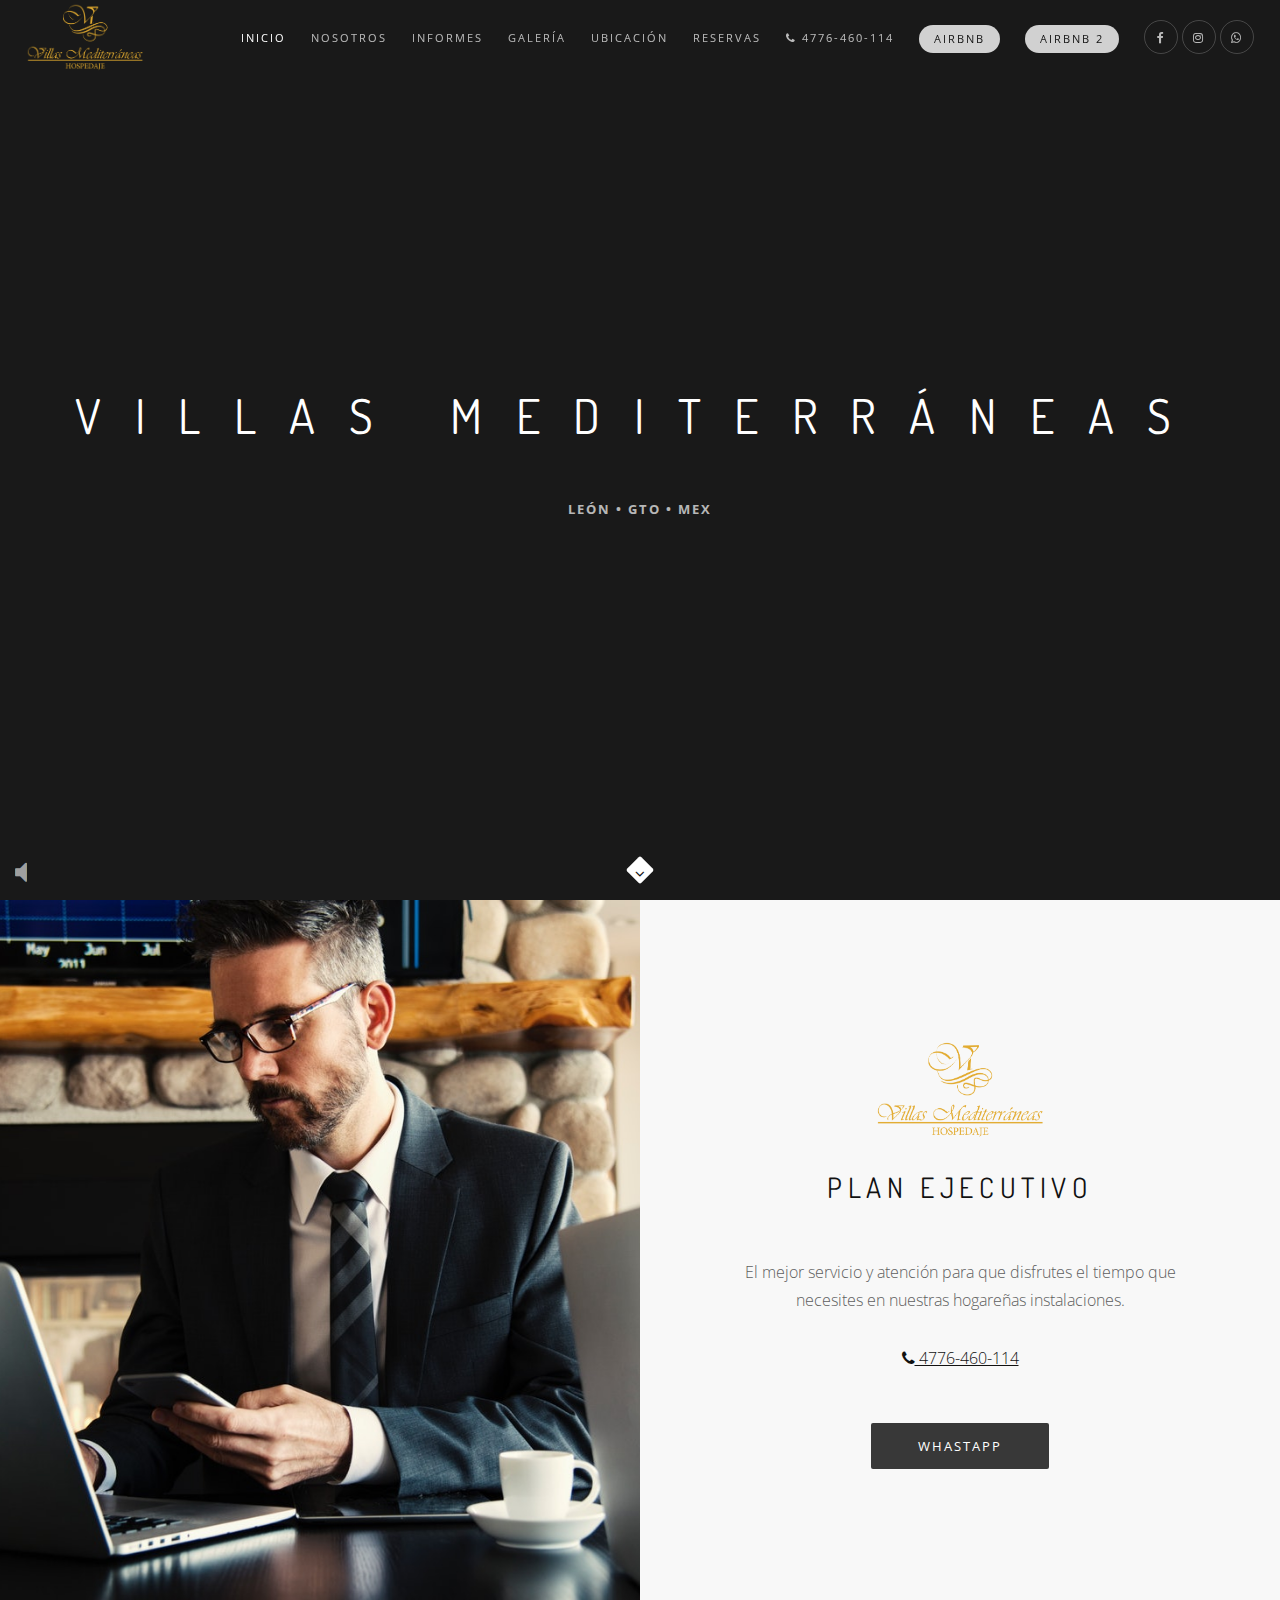
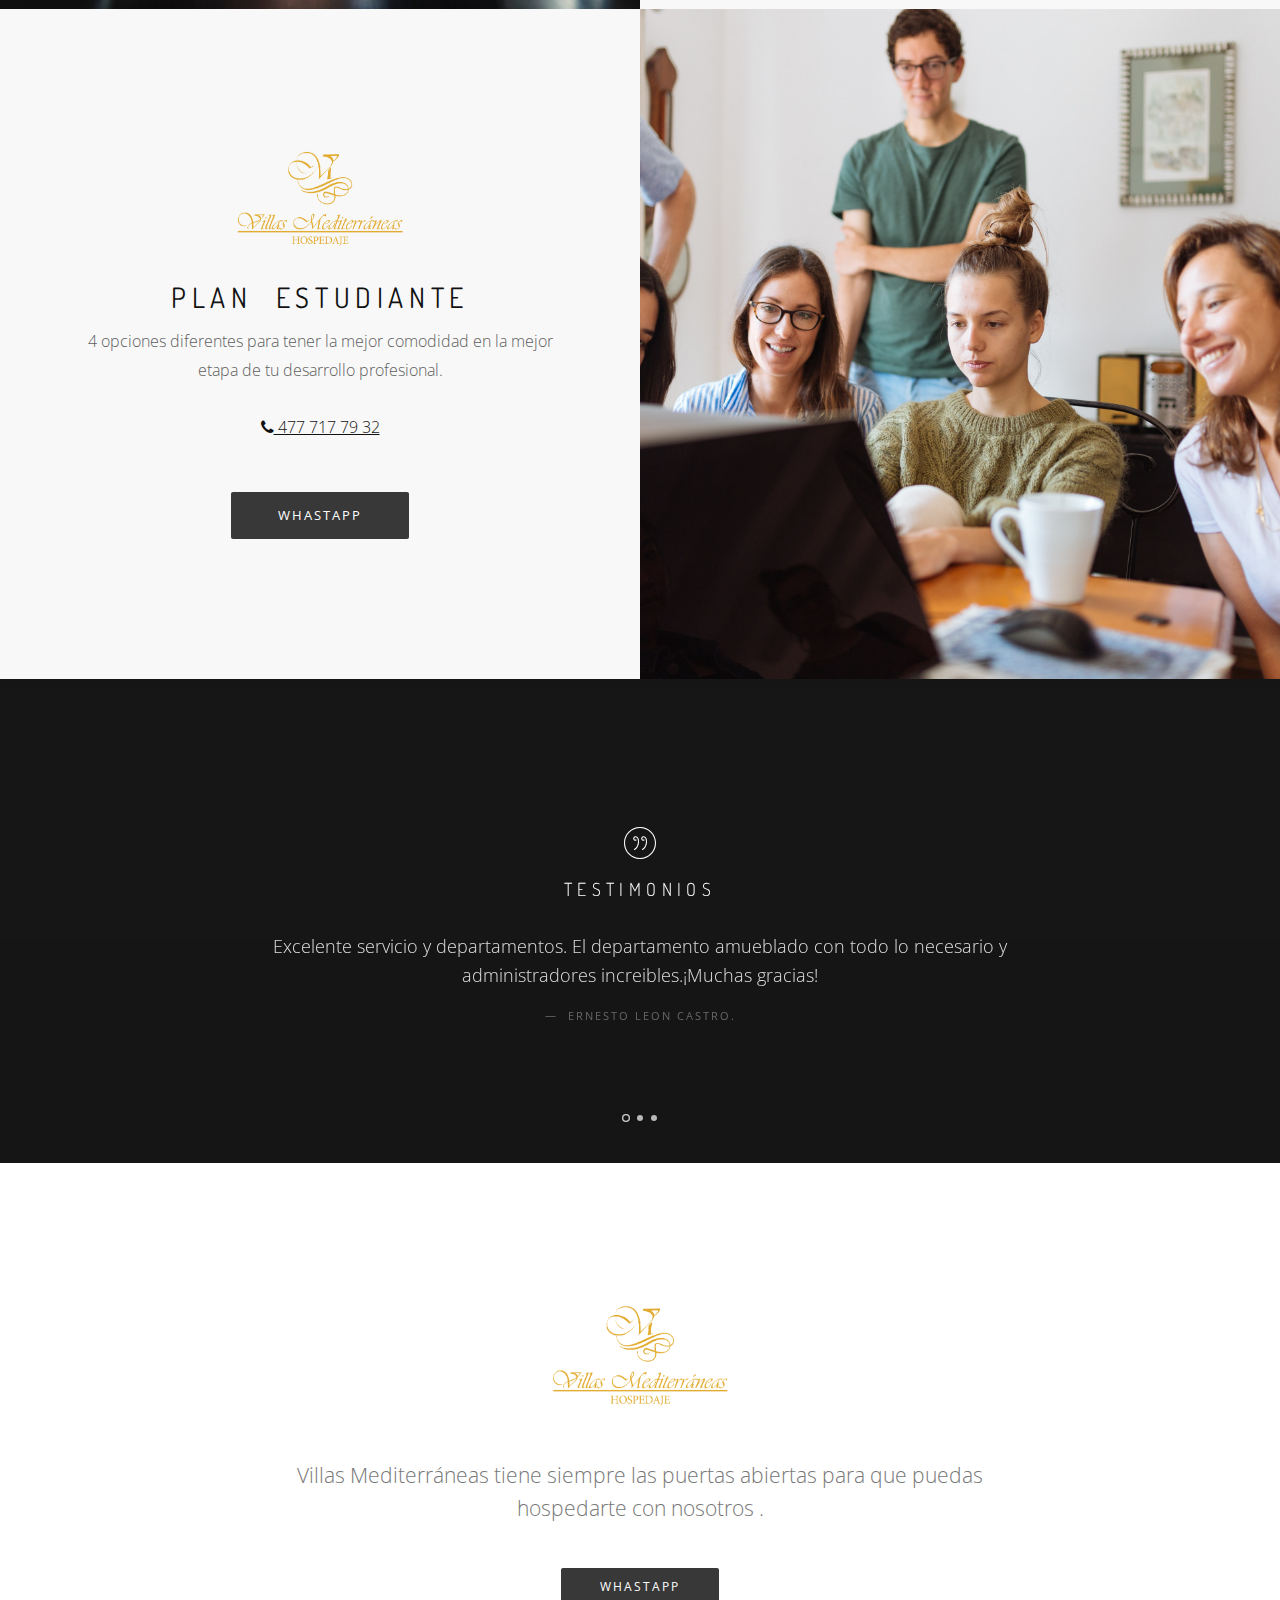
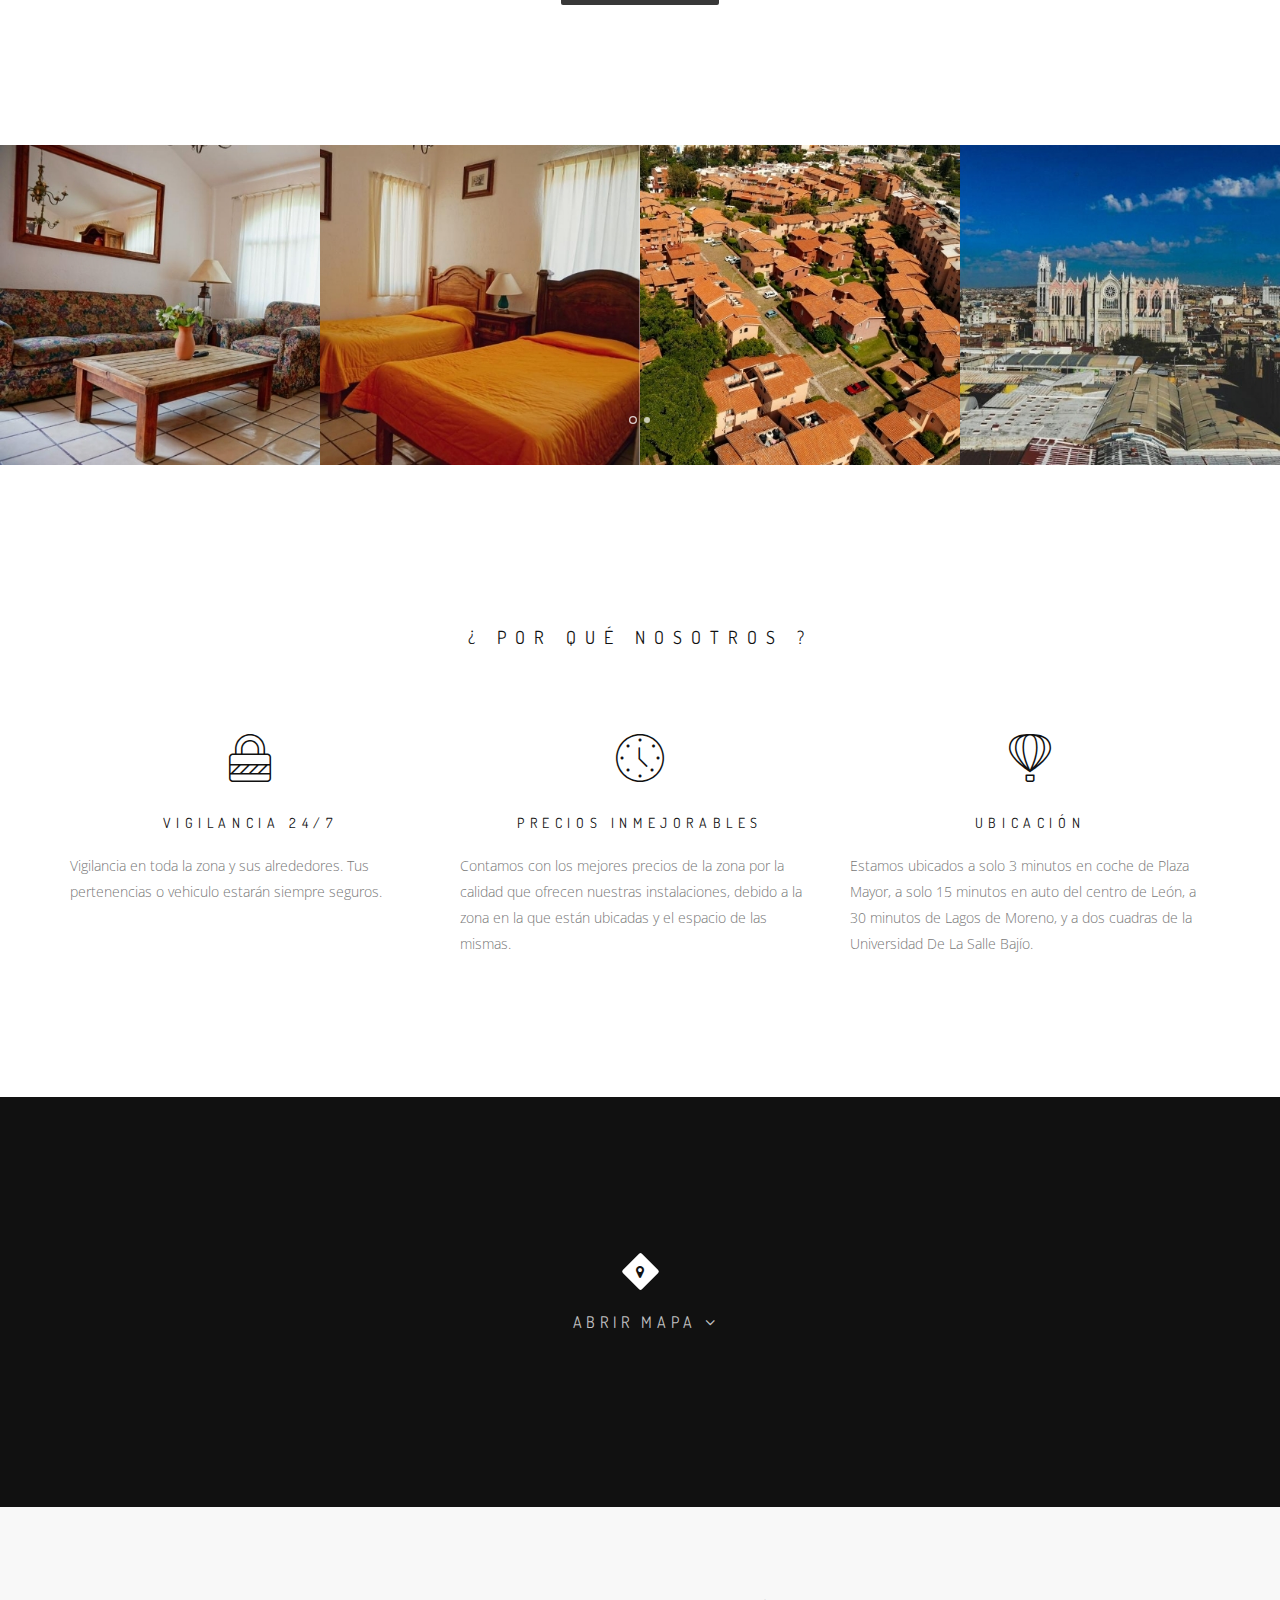
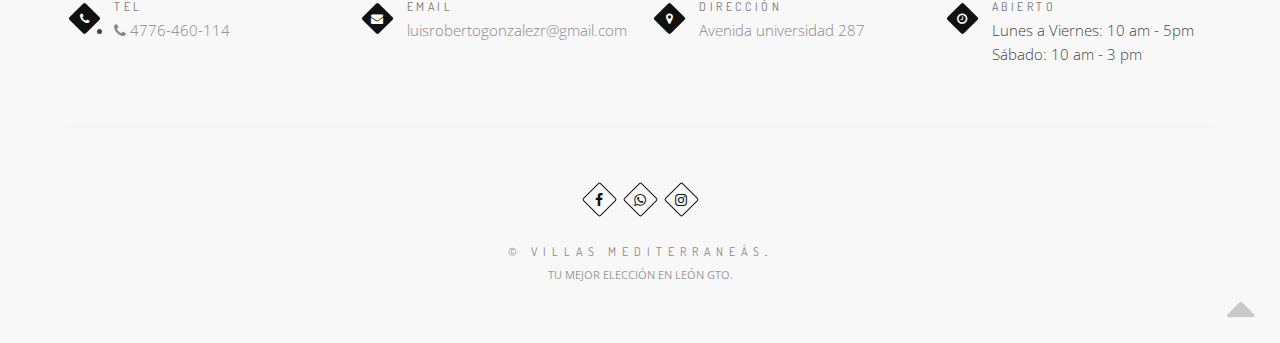
==== commit 9df4ed15: "Update index.html" ====
--- a/index.html
+++ b/index.html
@@ -291,7 +291,7 @@
                                     <!-- Section Title --><h3 class="small-title font-alt">Testimonios</h3>
                                     <blockquote class="testimonial white">
                                         <p>
-                                            El mejor lugar donde me eh hospedado en leon Gto por sus amplias habitaciones y un servicio de primer nivel!
+                                            El lugar y la atención son fantasticos, sin dudarlo me hospedaria en este lugar cada vez que pueda visitar León Guanajuato!
                                         </p>
                                         <footer class="testimonial-author">
                                             Luis Alberto Izquierdo Almanza.
@@ -402,7 +402,7 @@
                     <div class="container relative">
                         
                         <h2 class="section-title font-alt mb-70 mb-sm-40">
-                            Por que nosotros?
+                            ¿ Por qué nosotros ?
                         </h2>
                         
                         <!-- Features Grid -->
@@ -417,7 +417,7 @@
                                     <h3 class="alt-features-title font-alt">Vigilancia 24/7</h3>
                                     <div class="alt-features-descr align-left">
                                         Vigilancia en toda la zona y sus alrededores. 
-                                        Tus pertenencias o vehiculo estaran siempre seguros. 
+                                        Tus pertenencias o vehiculo estarán siempre seguros. 
                                         
                                     </div>
                                 </div>
@@ -432,8 +432,8 @@
                                     </div>
                                     <h3 class="alt-features-title font-alt">Precios Inmejorables</h3>
                                     <div class="alt-features-descr align-left">
-                                        Contamos con los mejores precios de la zona por la calidad. 
-                                        que ofrecen nuestras instalaciones debido ala zona en la que estan ubicadas 
+                                        Contamos con los mejores precios de la zona por la calidad 
+                                        que ofrecen nuestras instalaciones, debido a la zona en la que están ubicadas 
                                         y el espacio de las mismas.
                                     </div>
                                 </div>
@@ -446,11 +446,11 @@
                                     <div class="alt-features-icon">
                                         <span class="icon-hotairballoon"></span>
                                     </div>
-                                    <h3 class="alt-features-title font-alt">Ubicacion</h3>
+                                    <h3 class="alt-features-title font-alt">Ubicación</h3>
                                     <div class="alt-features-descr align-left">
-                                        Estamos ubicados a solo 3 minutos en coche de Plaza Mayor. 
-                                        A solo 15 minutos en auto del centro de Leon, a 30 minutos de Lagos de Moreno. 
-                                        y a dos cuadras de la Universidad De La Salle Bajio.
+                                        Estamos ubicados a solo 3 minutos en coche de Plaza Mayor, 
+                                        a solo 15 minutos en auto del centro de León, a 30 minutos de Lagos de Moreno, 
+                                        y a dos cuadras de la Universidad De La Salle Bajío.
                                     </div>
                                 </div>
                             </div>
@@ -537,7 +537,7 @@
                                             <i class="fa fa-map-marker"></i>
                                         </div>
                                         <div class="ci-title font-alt">
-                                            Direccion
+                                            Dirección
                                         </div>
                                         <div class="ci-text">
                                             <a href="https://g.page/VillasMediterraneas?share">Avenida universidad 287</a>
@@ -557,7 +557,7 @@
                                         </div>
                                         <div class="ci-text">
                                             Lunes a Viernes: 10 am - 5pm
-                                            Sabado: 10 am - 3 pm <br />
+                                            Sábado: 10 am - 3 pm <br />
                                             
                                         </div>
                                     </div>
@@ -587,12 +587,12 @@
                         
                         <!-- Copyright -->
                         <div class="footer-copy font-alt">
-                            <a href="#" target="_blank">&copy; Villas Mediterraneas</a>.
+                            <a href="#" target="_blank">&copy; Villas Mediterraneás</a>.
                         </div>
                         <!-- End Copyright -->
                         
                         <div class="footer-made">
-                            TU MEJOR ELECCION EN LEON GTO.
+                            TU MEJOR ELECCIÓN EN LEÓN GTO.
                         </div>
                         
                     </div>
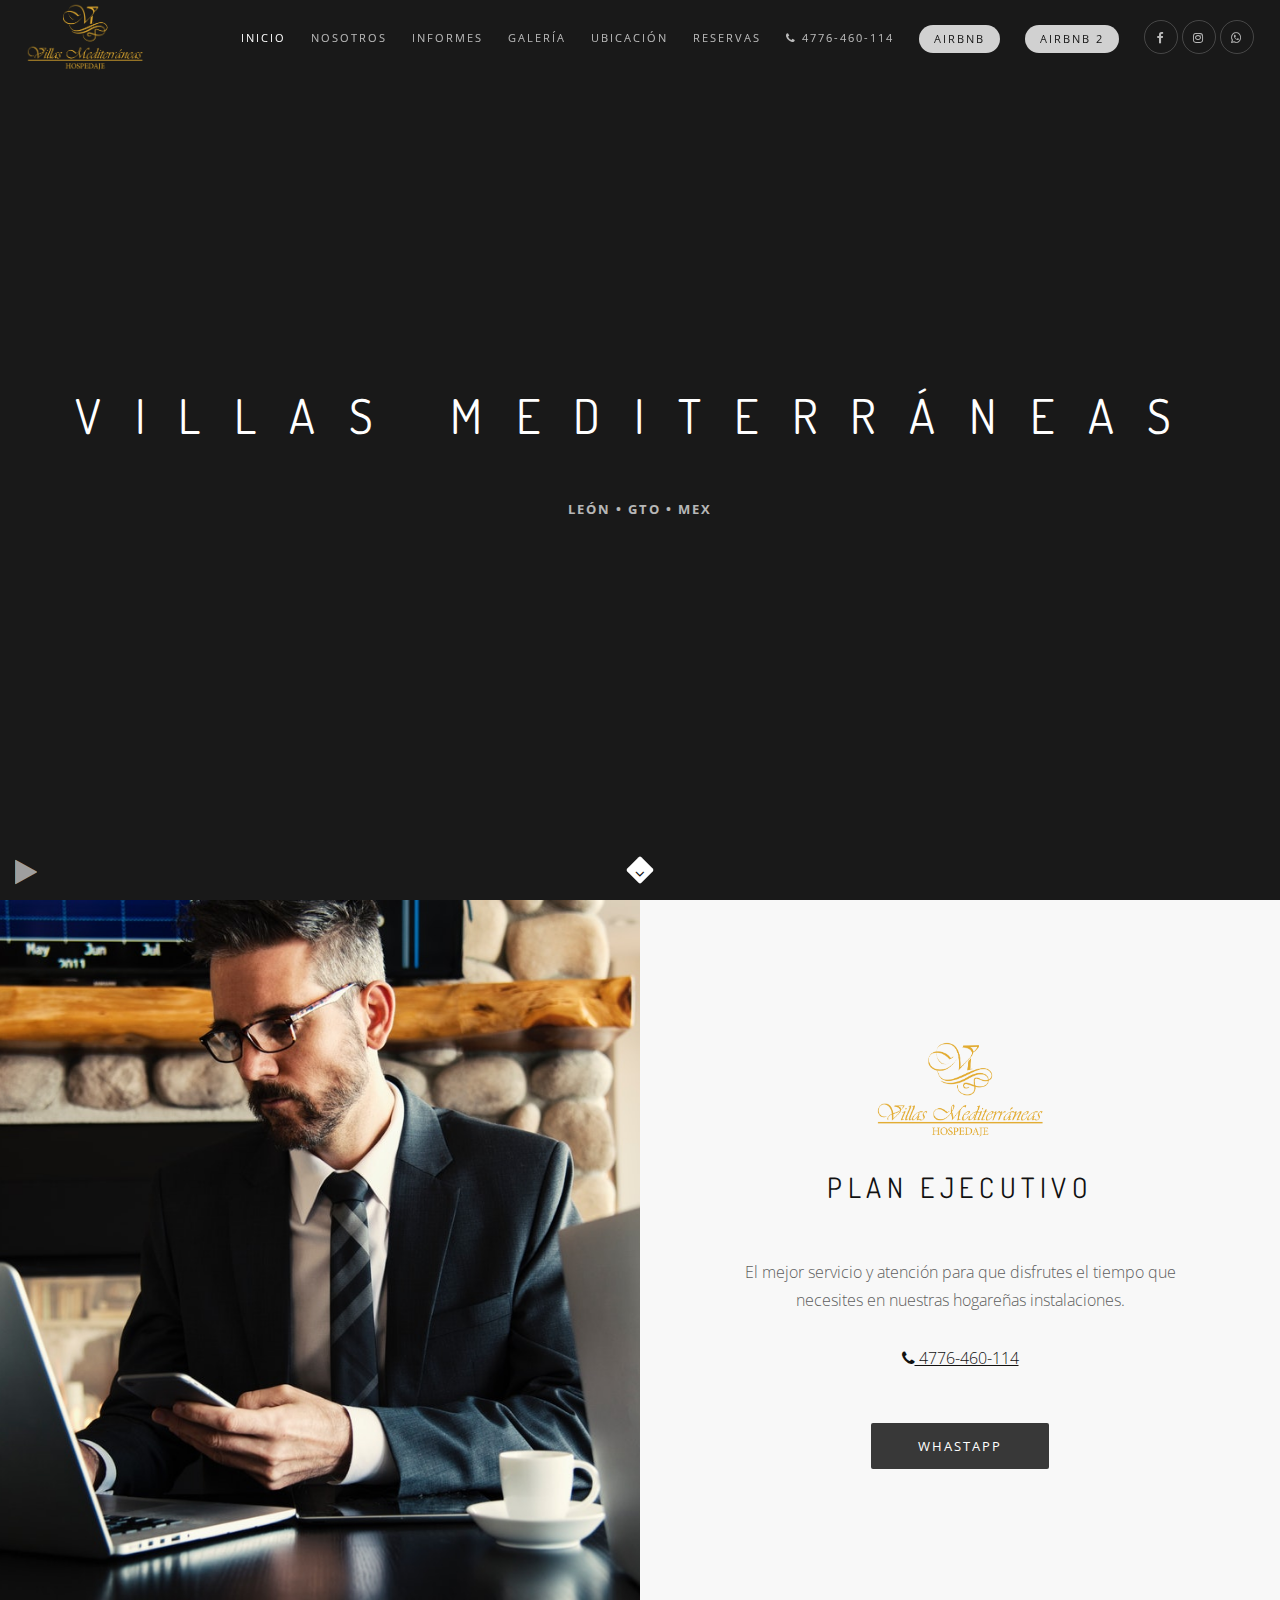
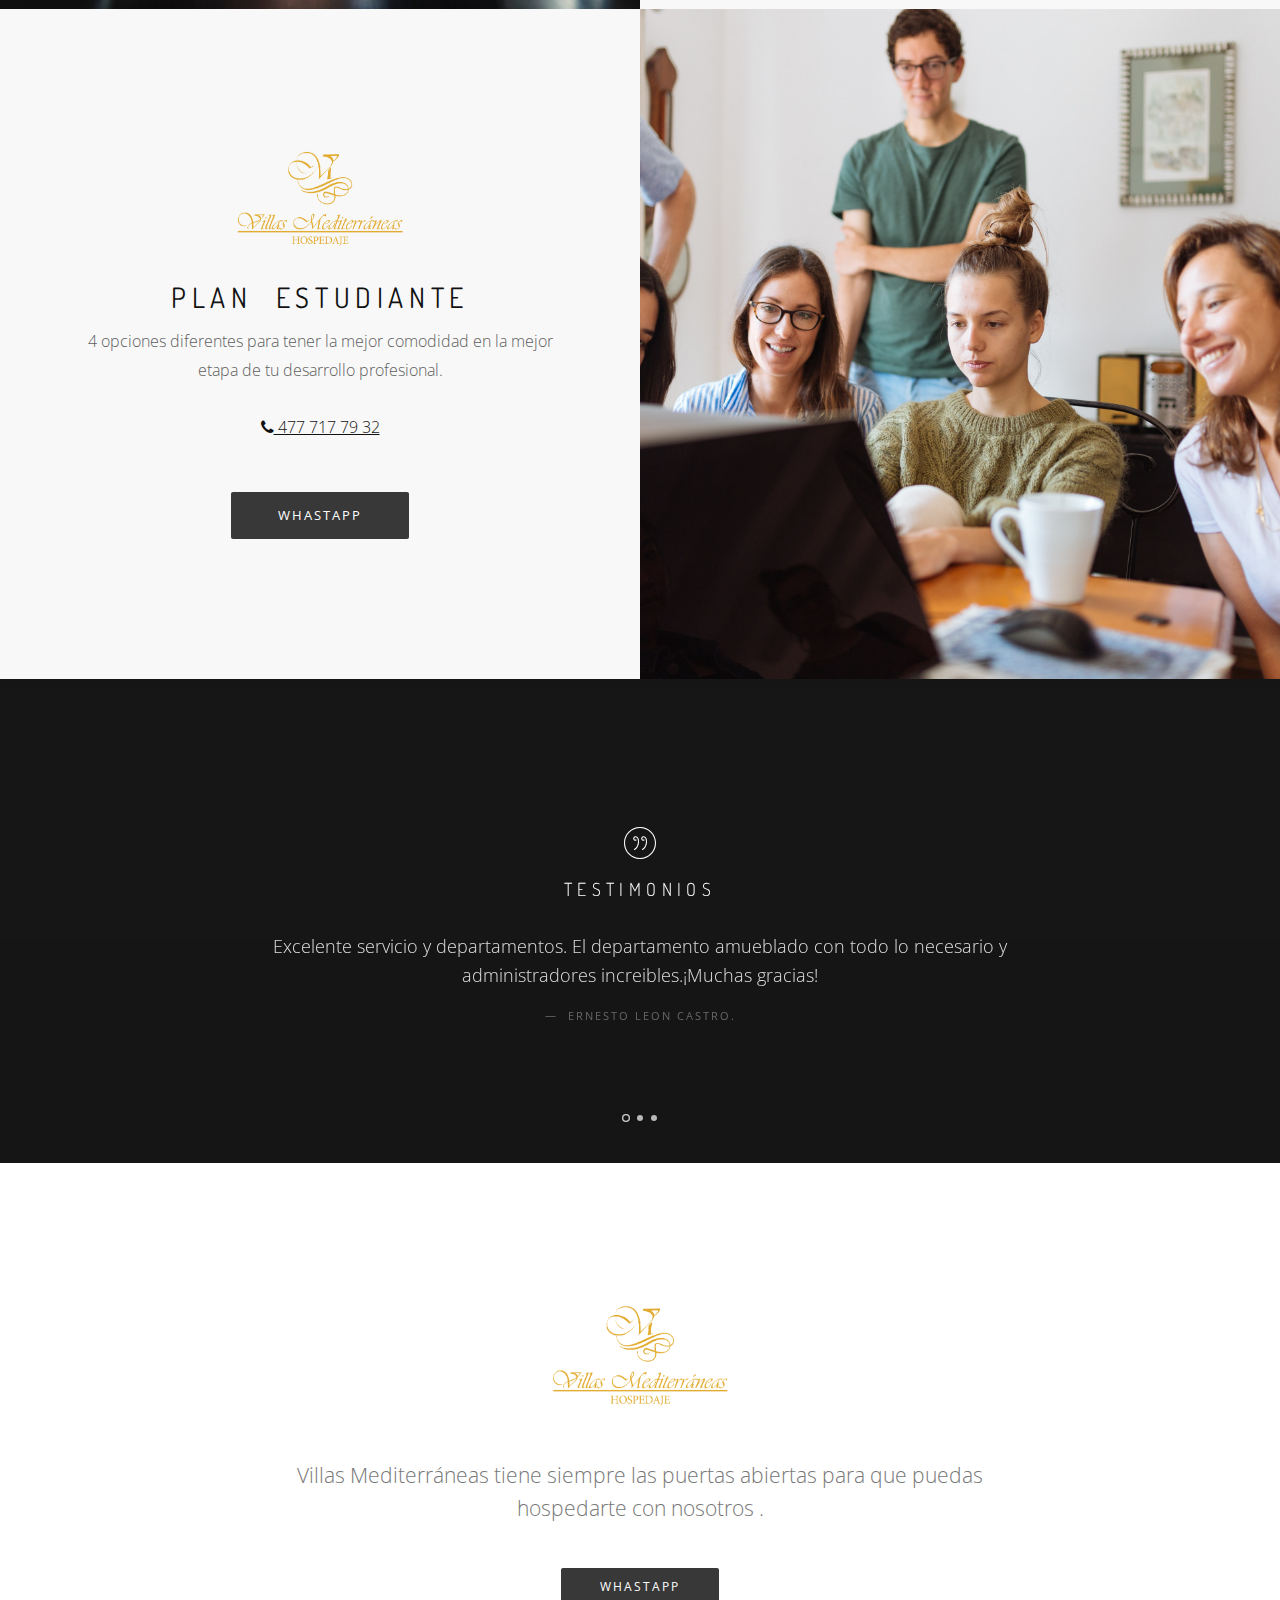
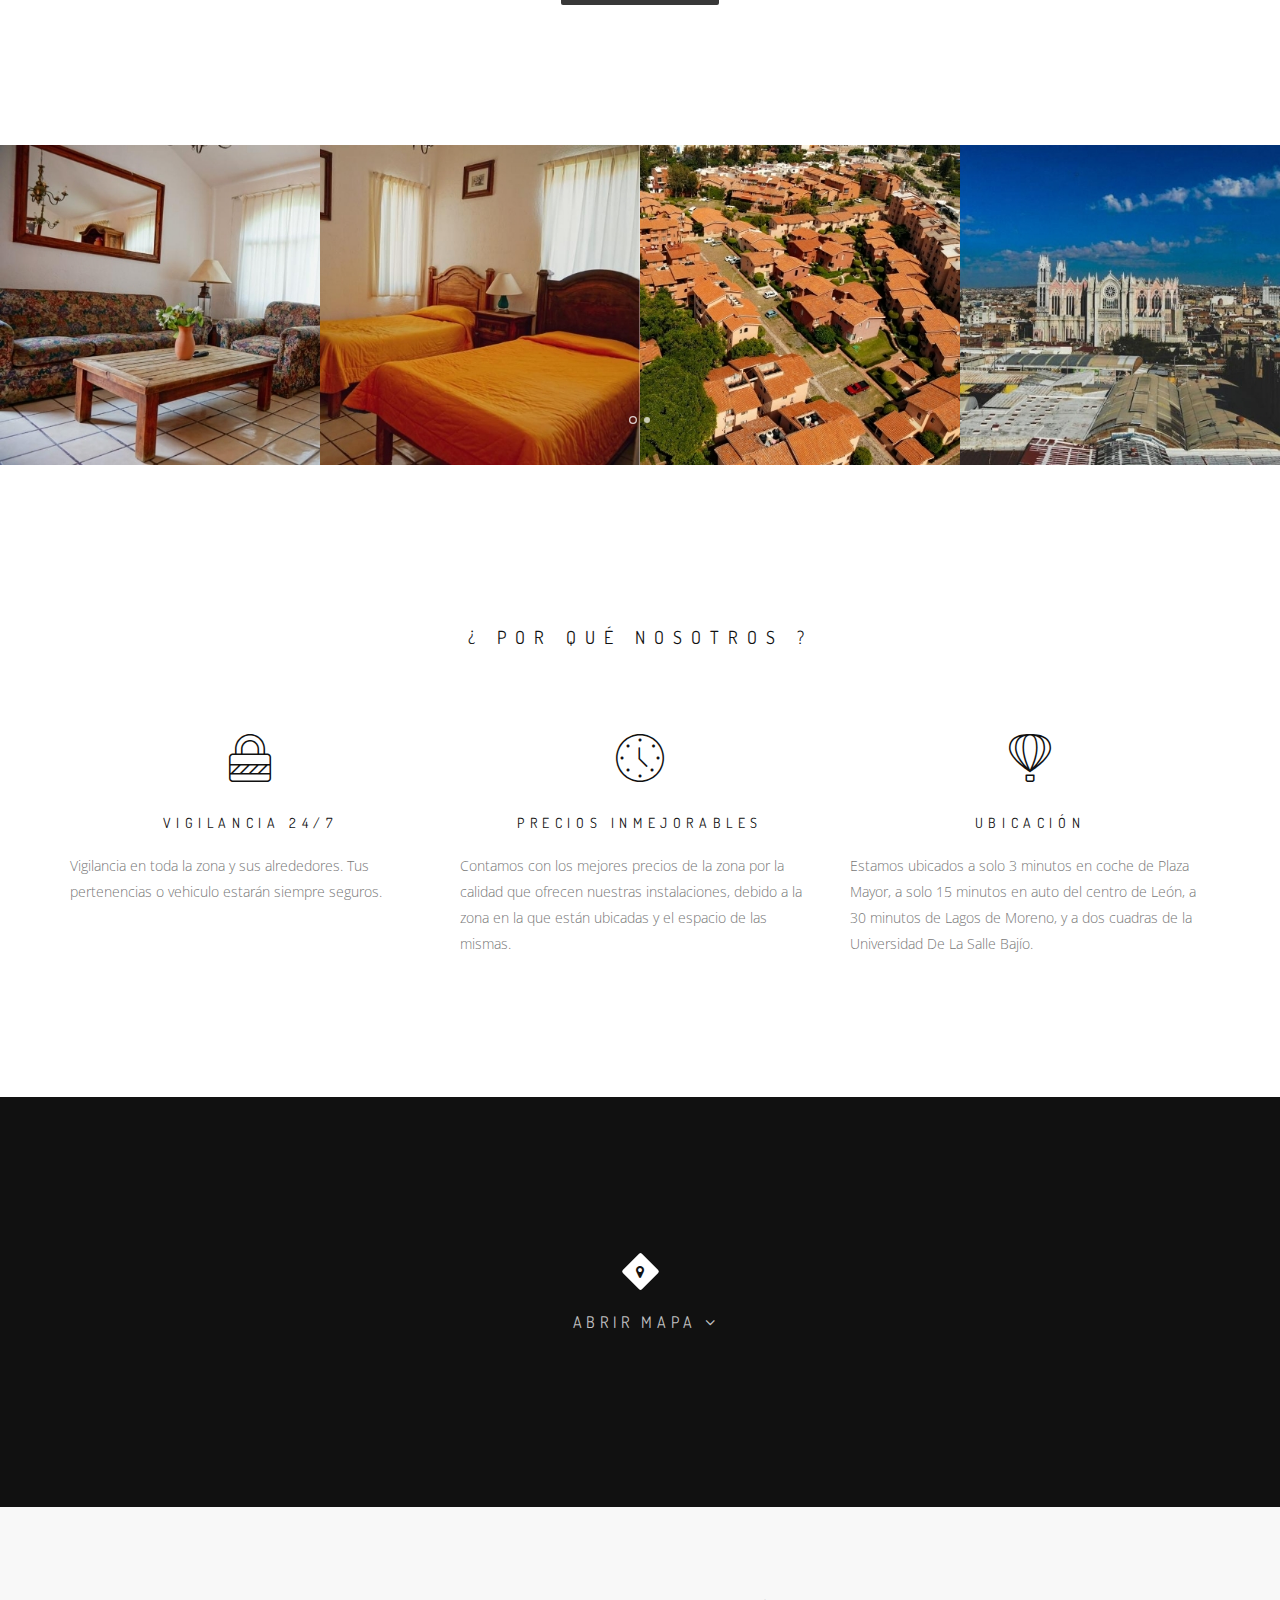
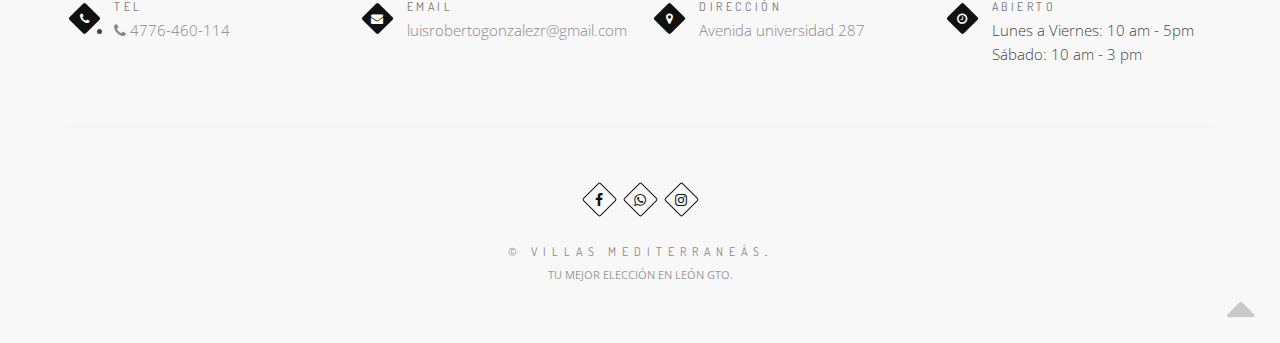
==== commit deff0a0a: "Update index.html" ====
--- a/index.html
+++ b/index.html
@@ -94,7 +94,7 @@
                         <div class="bg-video-wrapper" id="video-background-2">
                             <div class="bg-video-overlay bg-dark-alfa-20"></div>
                         </div>
-                        <a href="#" role="button" class="bg-video-button-muted"><i class="fa fa-volume-off"></i></a>
+                        <a href="#" role="button" class="bg-video-button-muted"><i class="fa fa-play"></i></a>
                         <!-- End Video BG Init -->
                         
                         <!-- Hero Content -->
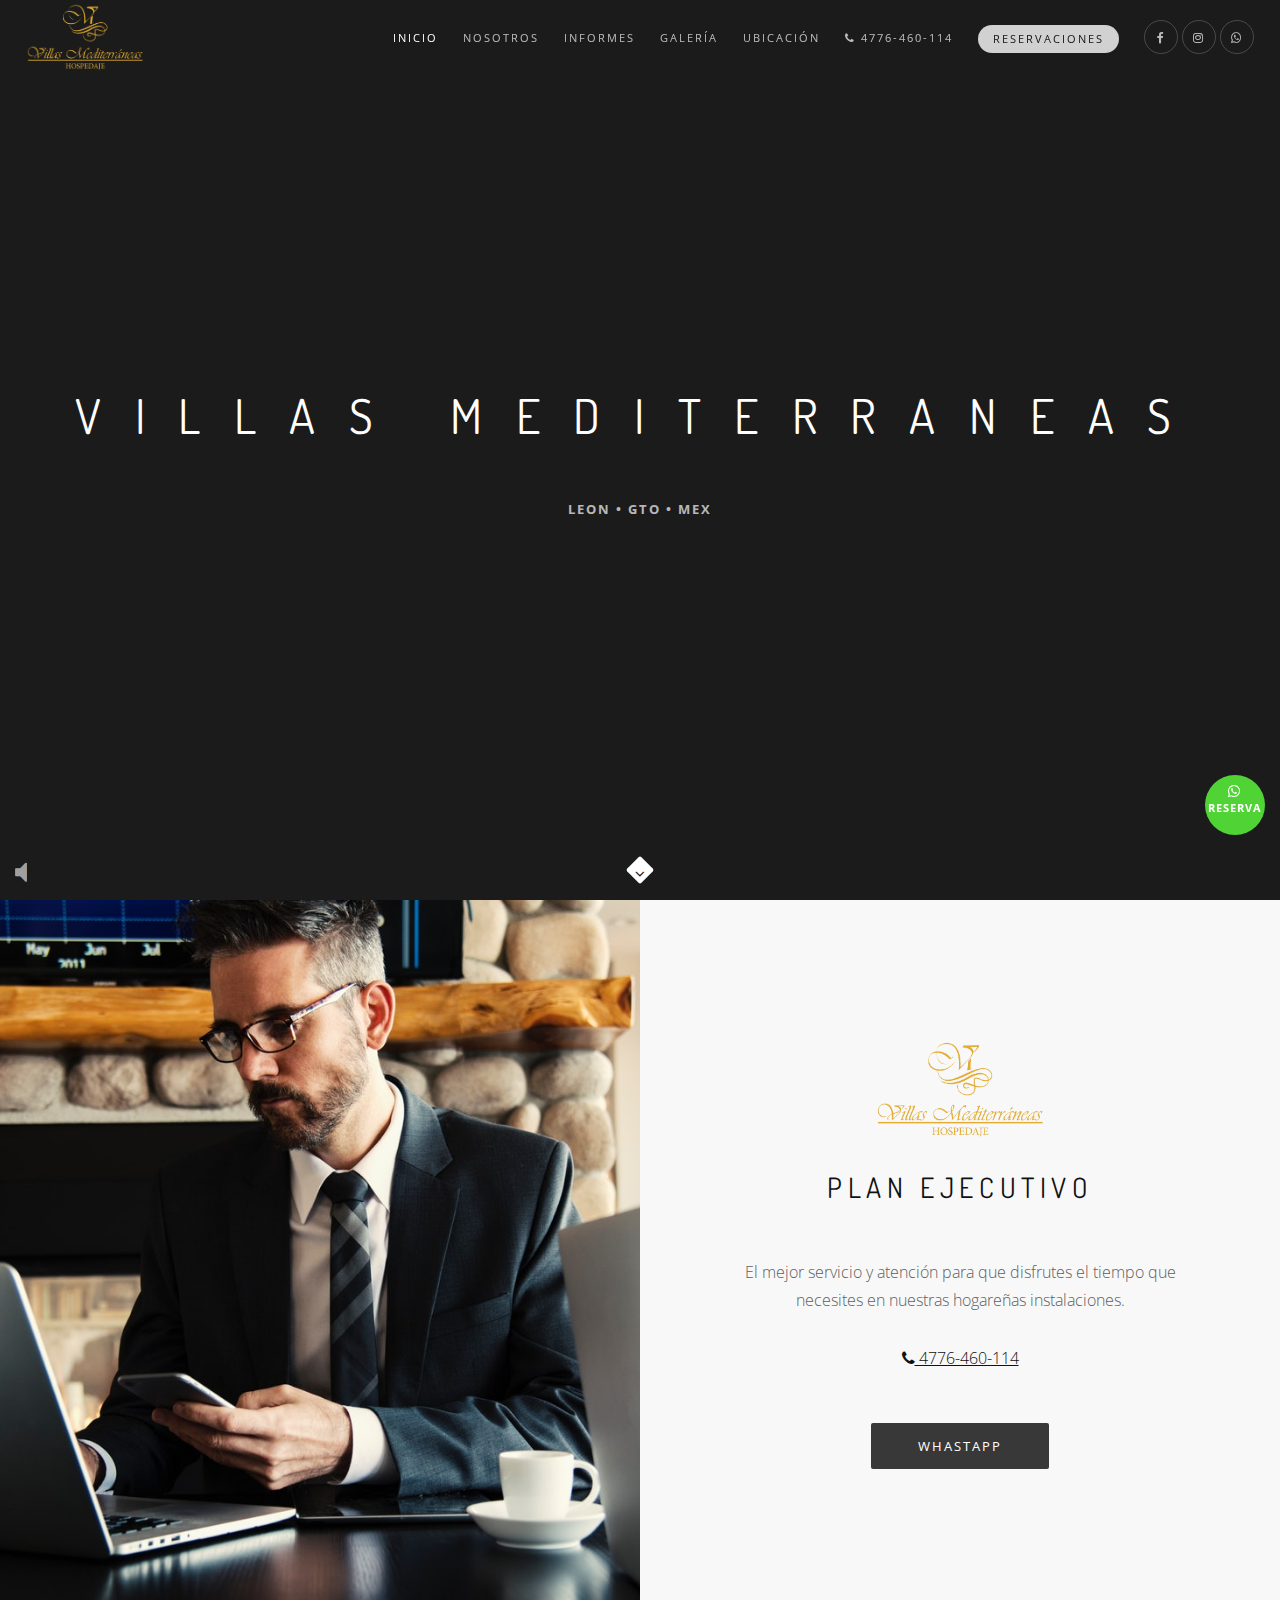
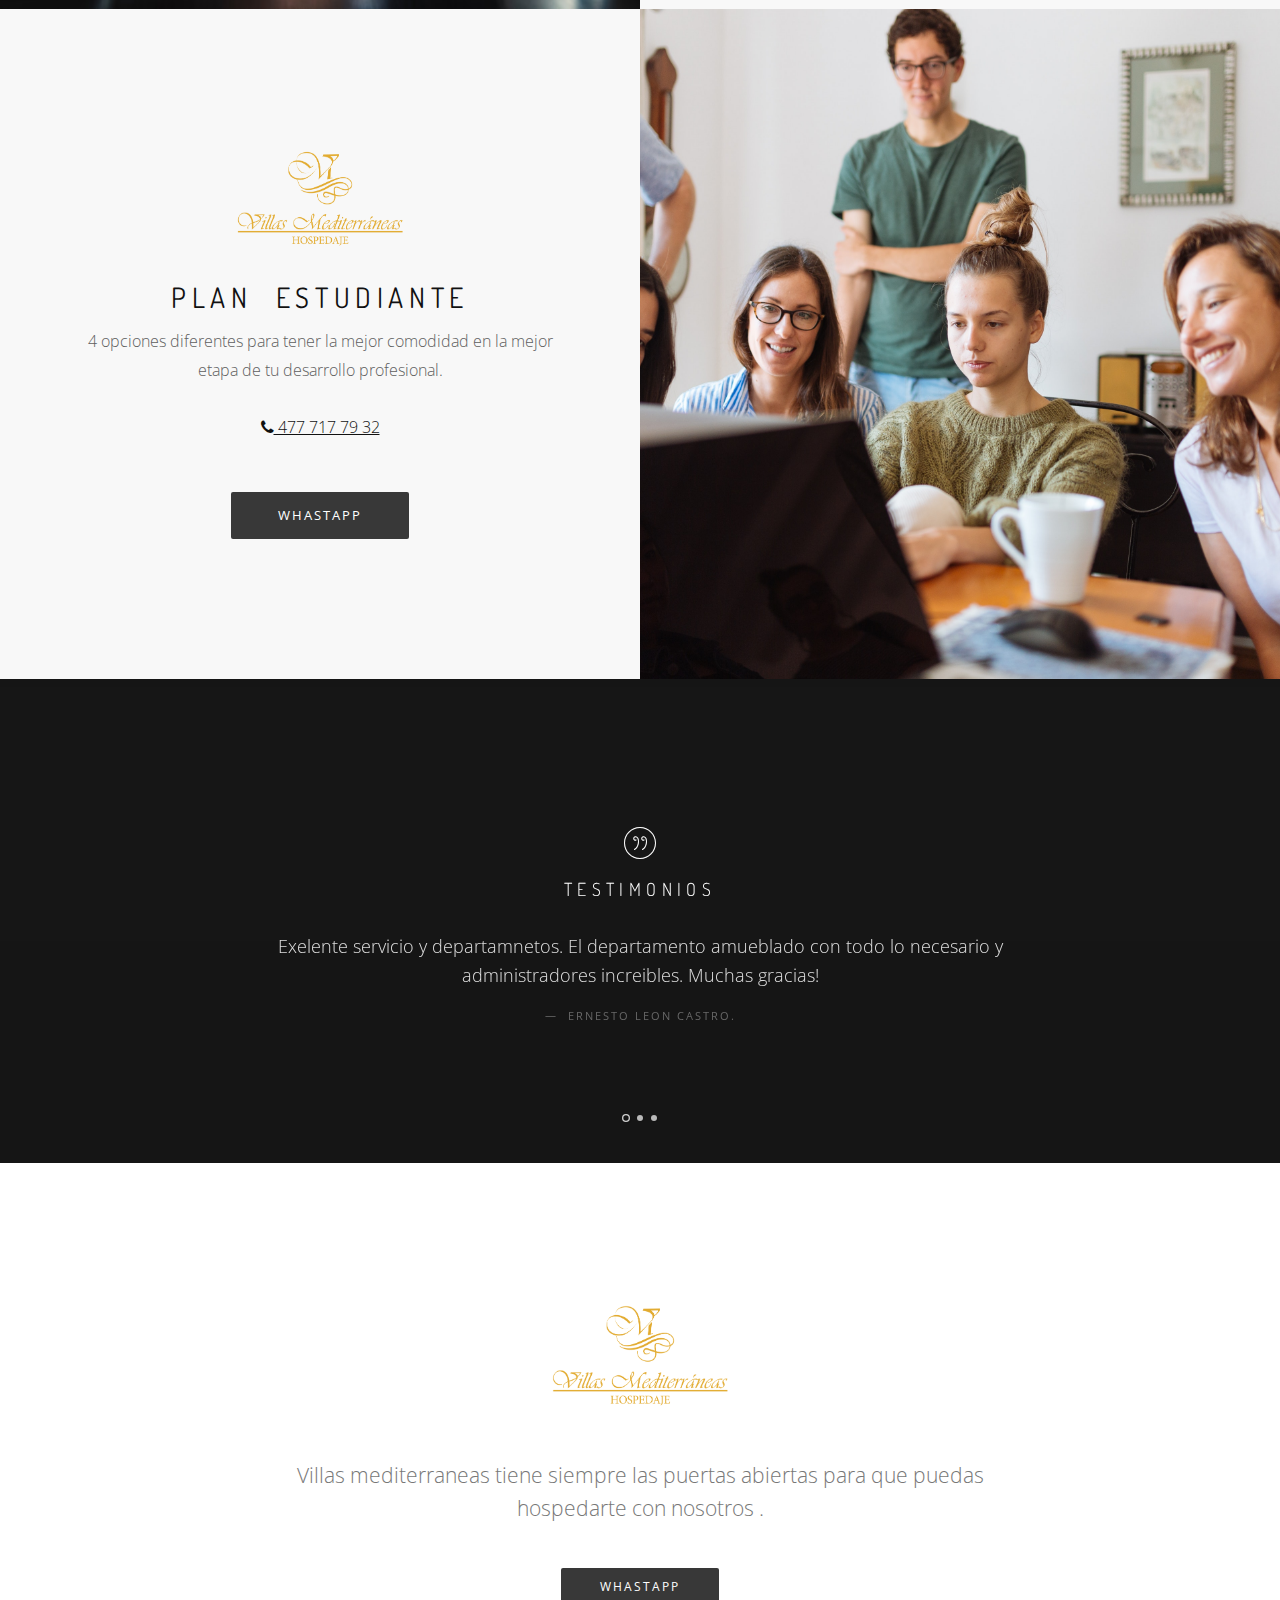
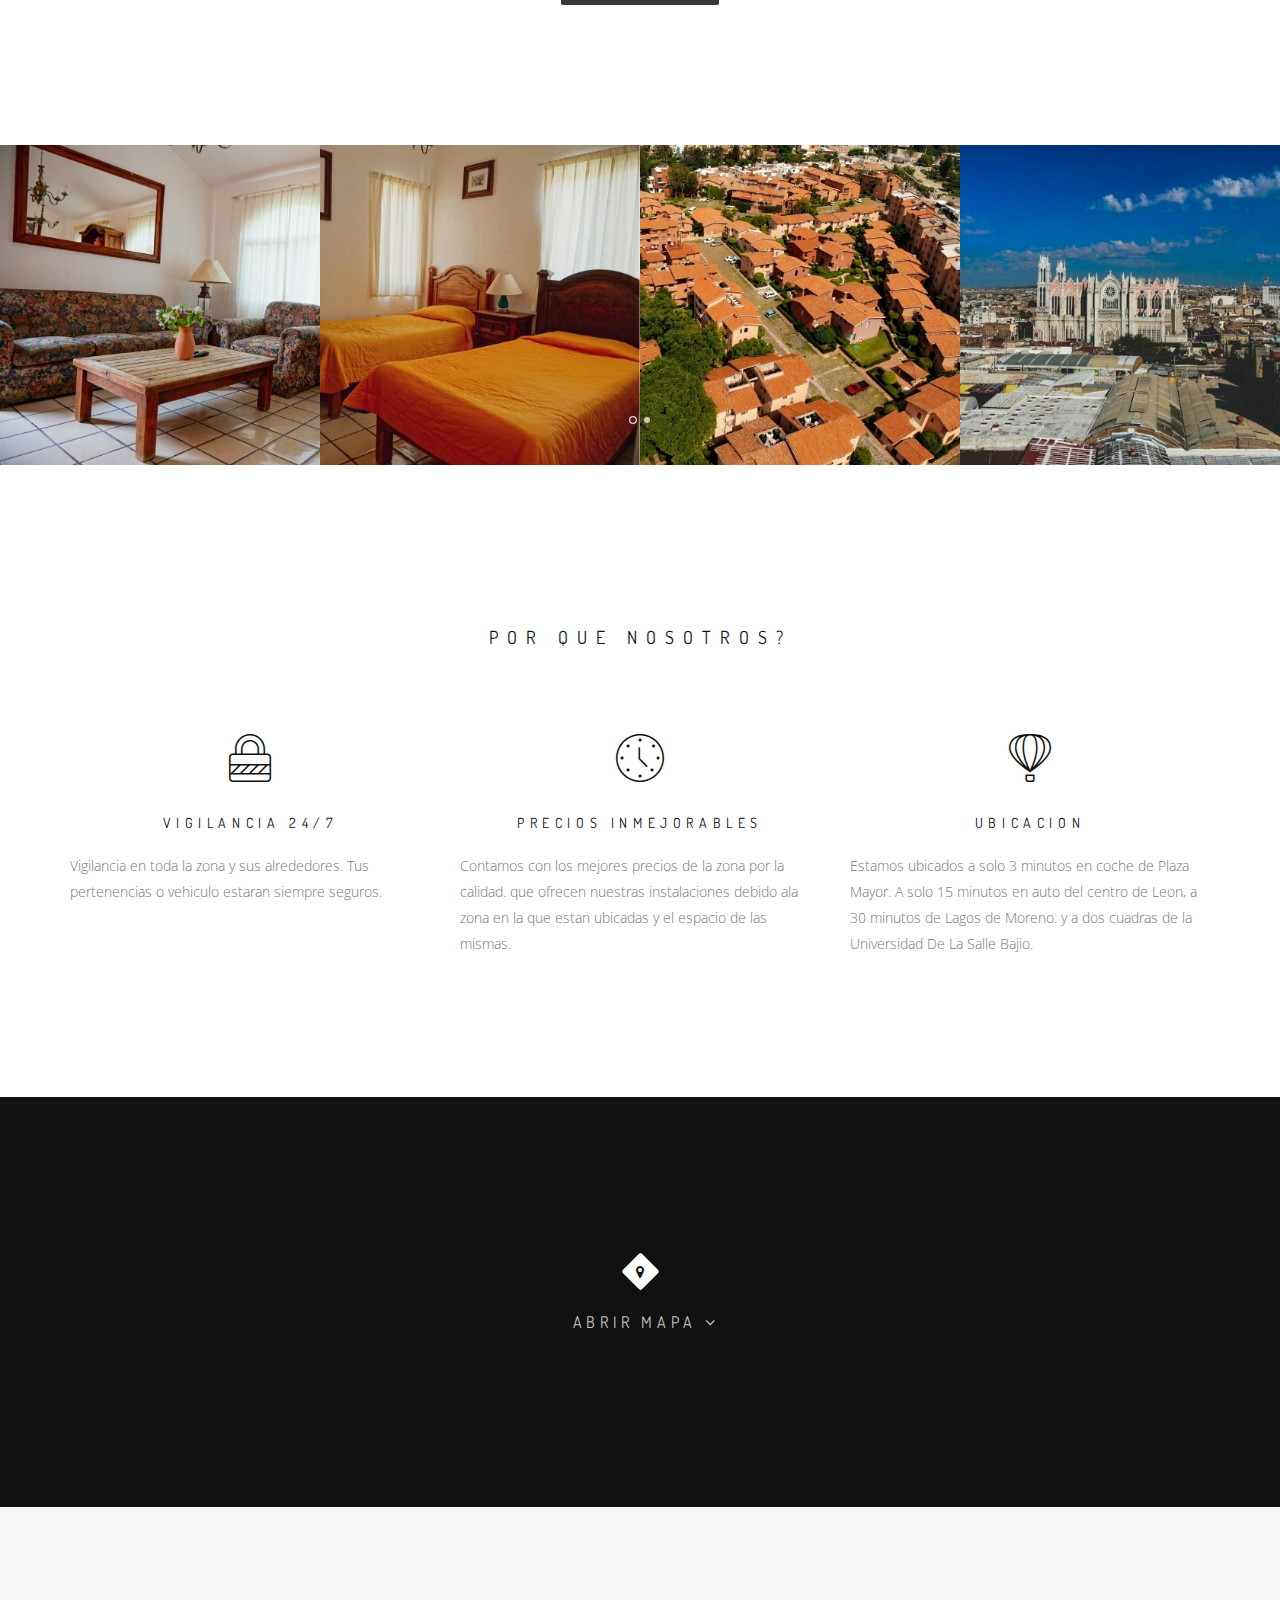
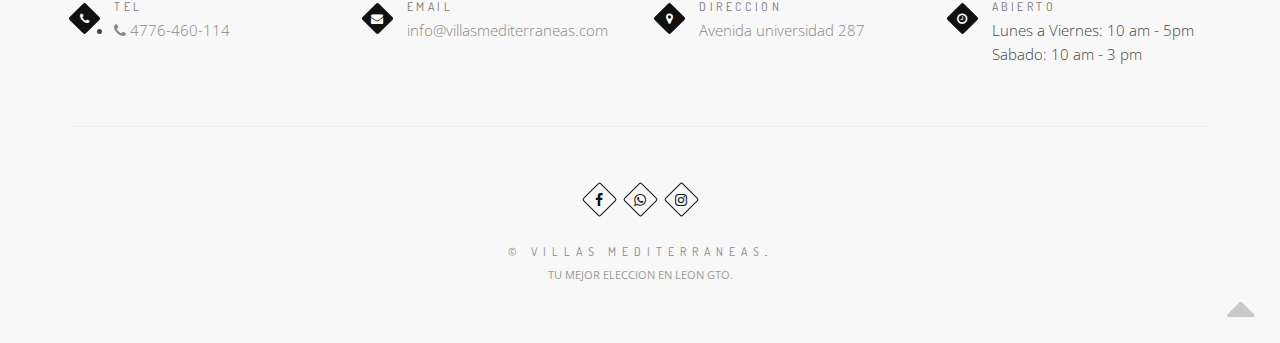
==== commit 765a146e: "Update index.html" ====
--- a/index.html
+++ b/index.html
@@ -27,7 +27,9 @@
     <body class="appear-animate">
         
         <!-- Page Loader -->        
-        
+        <div class="page-loader">
+            <div class="loader">Loading...</div>
+        </div>
         <!-- End Page Loader -->
 
         <!-- Skip to Content -->
@@ -58,23 +60,18 @@
                             <li><a href="villas.html">Informes</a></li>
                             <li><a href="galeria.html">Galería</a></li>
                             <li><a href="ubicacion.html">Ubicación</a></li>
-                            <li><a href="reservas.html">Reservas</a></li>
                             <li><a href="tel:4776-460-114"><i class="fa fa-phone"></i> 4776-460-114</a></li>
                             
                             <!-- Button -->
                             <li>
-                                <a href="https://es.airbnb.com/rooms/45709556?s=13&unique_share_id=d0e6c907-1c90-4174-9071-b6e90b27409a" target="_blank"><span class="btn btn-mod btn-circle btn-w">Airbnb</span></a>
-                            </li>
-                            
-                             <li>
-                                <a href="https://es.airbnb.com/users/show/186946750" target="_blank"><span class="btn btn-mod btn-circle btn-w">Airbnb 2</span></a>
+                                <a href="reservas.html" target="_blank"><span class="btn btn-mod btn-circle btn-w">Reservaciones</span></a>
                             </li>
                             <!-- End Button -->
                             
                              <li>
                                 <a href="https://www.facebook.com/Villasmediterraneas/"><span class="mn-soc-link tooltip-bot" title="Facebook"><i class="fa fa-facebook"></i></span></a>
                                 <a href="https://www.instagram.com/villasmediterraneasleon/"><span class="mn-soc-link tooltip-bot" title="Instagram"><i class="fa fa-instagram"></i></span></a>
-                                <a href="https://wa.link/b9sp1g"><span class="mn-soc-link tooltip-bot" title="Whastapp"><i class="fa fa-whatsapp"></i></span></a>
+                                <a href="https://wa.link/wgv8rt"><span class="mn-soc-link tooltip-bot" title="Whastapp"><i class="fa fa-whatsapp"></i></span></a>
                             </li>
                             
                         </ul>
@@ -94,7 +91,7 @@
                         <div class="bg-video-wrapper" id="video-background-2">
                             <div class="bg-video-overlay bg-dark-alfa-20"></div>
                         </div>
-                        <a href="#" role="button" class="bg-video-button-muted"><i class="fa fa-play"></i></a>
+                        <a href="#" role="button" class="bg-video-button-muted"><i class="fa fa-volume-off"></i></a>
                         <!-- End Video BG Init -->
                         
                         <!-- Hero Content -->
@@ -102,11 +99,11 @@
                             <div class="home-text">
                                 
                                 <h1 class="hs-line-14 font-alt mb-50 mb-xs-30">
-                                    Villas Mediterráneas 
+                                    Villas Mediterraneas 
                                 </h1>
                                 
                                 <h2 class="hs-line-3 mb-0">
-                                    LEÓN &bull; GTO &bull; MEX
+                                    LEON &bull; GTO &bull; MEX
                                 </h2>
                                 
                             </div>
@@ -160,7 +157,7 @@
                                     </p>           
                                     
                                     <div>
-                                        <a href="https://wa.link/b9sp1g" class="btn btn-mod btn-large btn-round">Whastapp</a>
+                                        <a href="https://wa.link/88dnjn" class="btn btn-mod btn-large btn-round">Whastapp</a>
                                     </div>  
                                                        
                                 
@@ -215,7 +212,7 @@
                                     </p>           
                                     
                                     <div>
-                                        <a href="https://wa.link/b9sp1g" class="btn btn-mod btn-large btn-round">Whastapp</a>
+                                        <a href="https://wa.link/rvvb85" class="btn btn-mod btn-large btn-round">Whastapp</a>
                                     </div>                     
                                 
                                 </div>
@@ -243,7 +240,7 @@
                                     <!-- Section Title --><h3 class="small-title font-alt">TESTIMONIOS</h3>
                                     <blockquote class="testimonial white">
                                         <p>
-                                            Excelente servicio y departamentos. El departamento amueblado con todo lo necesario y administradores increibles.¡Muchas gracias!
+                                            Exelente servicio y departamnetos. El departamento amueblado con todo lo necesario y administradores increibles. Muchas gracias!
                                         </p>
                                         <footer class="testimonial-author">
                                             Ernesto Leon Castro.
@@ -267,7 +264,7 @@
                                     <!-- Section Title --><h3 class="small-title font-alt">Testimonios</h3>
                                     <blockquote class="testimonial white">
                                         <p>
-                                            Un excelente trato por parte de todos los colaboradores,¡te hacen sentir en casa!
+                                            Un exelnte trato por parte de todos los colaboradores, te hacen sentir en casa!
                                         </p>
                                         <footer class="testimonial-author">
                                            Judiith Janeth Ramirez Gonzalez.
@@ -291,7 +288,7 @@
                                     <!-- Section Title --><h3 class="small-title font-alt">Testimonios</h3>
                                     <blockquote class="testimonial white">
                                         <p>
-                                            El lugar y la atención son fantasticos, sin dudarlo me hospedaria en este lugar cada vez que pueda visitar León Guanajuato!
+                                            El mejor lugar donde me eh hospedado en leon Gto por sus amplias habitaciones y un servicio de primer nivel!
                                         </p>
                                         <footer class="testimonial-author">
                                             Luis Alberto Izquierdo Almanza.
@@ -318,10 +315,10 @@
                                         <img src="images/logo-white.png" width="180" height="180" alt="" />
                                     </div>                                
                                     <p class="lead">
-                                       Villas Mediterráneas tiene siempre las puertas abiertas para que puedas hospedarte con nosotros .
+                                       Villas mediterraneas tiene siempre las puertas abiertas para que puedas hospedarte con nosotros .
                                     </p>
                                     <div>
-                                        <a href="https://wa.link/b9sp1g" class="btn btn-mod btn-medium btn-round">Whastapp </a>
+                                        <a href="https://wa.link/rvvb85" class="btn btn-mod btn-medium btn-round">Whastapp </a>
                                     </div>
                                 </div>
                             </div>
@@ -402,7 +399,7 @@
                     <div class="container relative">
                         
                         <h2 class="section-title font-alt mb-70 mb-sm-40">
-                            ¿ Por qué nosotros ?
+                            Por que nosotros?
                         </h2>
                         
                         <!-- Features Grid -->
@@ -417,7 +414,7 @@
                                     <h3 class="alt-features-title font-alt">Vigilancia 24/7</h3>
                                     <div class="alt-features-descr align-left">
                                         Vigilancia en toda la zona y sus alrededores. 
-                                        Tus pertenencias o vehiculo estarán siempre seguros. 
+                                        Tus pertenencias o vehiculo estaran siempre seguros. 
                                         
                                     </div>
                                 </div>
@@ -432,8 +429,8 @@
                                     </div>
                                     <h3 class="alt-features-title font-alt">Precios Inmejorables</h3>
                                     <div class="alt-features-descr align-left">
-                                        Contamos con los mejores precios de la zona por la calidad 
-                                        que ofrecen nuestras instalaciones, debido a la zona en la que están ubicadas 
+                                        Contamos con los mejores precios de la zona por la calidad. 
+                                        que ofrecen nuestras instalaciones debido ala zona en la que estan ubicadas 
                                         y el espacio de las mismas.
                                     </div>
                                 </div>
@@ -446,11 +443,11 @@
                                     <div class="alt-features-icon">
                                         <span class="icon-hotairballoon"></span>
                                     </div>
-                                    <h3 class="alt-features-title font-alt">Ubicación</h3>
+                                    <h3 class="alt-features-title font-alt">Ubicacion</h3>
                                     <div class="alt-features-descr align-left">
-                                        Estamos ubicados a solo 3 minutos en coche de Plaza Mayor, 
-                                        a solo 15 minutos en auto del centro de León, a 30 minutos de Lagos de Moreno, 
-                                        y a dos cuadras de la Universidad De La Salle Bajío.
+                                        Estamos ubicados a solo 3 minutos en coche de Plaza Mayor. 
+                                        A solo 15 minutos en auto del centro de Leon, a 30 minutos de Lagos de Moreno. 
+                                        y a dos cuadras de la Universidad De La Salle Bajio.
                                     </div>
                                 </div>
                             </div>
@@ -524,7 +521,7 @@
                                             Email
                                         </div>
                                         <div class="ci-text">
-                                            <a href="luisrobertogonzalezr@gmail.com">luisrobertogonzalezr@gmail.com</a>
+                                            <a href="info@villasmediterraneas.com">info@villasmediterraneas.com</a>
                                         </div>
                                     </div>
                                 </div>
@@ -537,7 +534,7 @@
                                             <i class="fa fa-map-marker"></i>
                                         </div>
                                         <div class="ci-title font-alt">
-                                            Dirección
+                                            Direccion
                                         </div>
                                         <div class="ci-text">
                                             <a href="https://g.page/VillasMediterraneas?share">Avenida universidad 287</a>
@@ -557,7 +554,7 @@
                                         </div>
                                         <div class="ci-text">
                                             Lunes a Viernes: 10 am - 5pm
-                                            Sábado: 10 am - 3 pm <br />
+                                            Sabado: 10 am - 3 pm <br />
                                             
                                         </div>
                                     </div>
@@ -576,7 +573,7 @@
                     <!-- Social Links -->
                     <div class="footer-social-links mb-30">
                         <a href="https://www.facebook.com/Villasmediterraneas/" title="Facebook" target="_blank"><i class="fa fa-facebook"></i></a>
-                        <a href="https://wa.link/b9sp1g" title="Whastapp" target="_blank"><i class="fa fa-whatsapp"></i></a>
+                        <a href="https://wa.link/wgv8rt" title="Whastapp" target="_blank"><i class="fa fa-whatsapp"></i></a>
                         <a href="https://www.instagram.com/villasmediterraneasleon/" title="Instagram" target="_blank"><i class="fa fa-instagram"></i></a>
                         
                     </div>
@@ -587,45 +584,15 @@
                         
                         <!-- Copyright -->
                         <div class="footer-copy font-alt">
-                            <a href="#" target="_blank">&copy; Villas Mediterraneás</a>.
+                            <a href="#" target="_blank">&copy; Villas Mediterraneas</a>.
                         </div>
                         <!-- End Copyright -->
                         
                         <div class="footer-made">
-                            TU MEJOR ELECCIÓN EN LEÓN GTO.
-                        </div>
-                        
-                    </div>
-                   
-
-                    <!-- Load Facebook SDK for JavaScript -->
-      <div id="fb-root"></div>
-      <script>
-        window.fbAsyncInit = function() {
-          FB.init({
-            xfbml            : true,
-            version          : 'v8.0'
-          });
-        };
-
-        (function(d, s, id) {
-        var js, fjs = d.getElementsByTagName(s)[0];
-        if (d.getElementById(id)) return;
-        js = d.createElement(s); js.id = id;
-        js.src = 'https://connect.facebook.net/es_LA/sdk/xfbml.customerchat.js';
-        fjs.parentNode.insertBefore(js, fjs);
-      }(document, 'script', 'facebook-jssdk'));</script>
-
-      <!-- Your Chat Plugin code -->
-                    <center>
-      <div class="fb-customerchat" 
-        attribution=setup_tool
-        page_id="894742007292279"
-  theme_color="#a695c7">
-      </div>
-                    </center>         
-                    
-                    
+                            TU MEJOR ELECCION EN LEON GTO.
+                        </div>
+                        
+                    </div>
                     <!-- End Footer Text --> 
                     
                  </div>
@@ -641,7 +608,9 @@
             <!-- End Foter -->
             
             
-          
+            <!-- Buy Button -->
+            <a href="https://wa.link/wgv8rt" target="_blank" class="buy-button"><i class="fa fa-whatsapp" aria-hidden="true"></i> <span>Reserva</span></a>
+            <!-- End Buy Button -->
         
         
         </div>
@@ -649,6 +618,7 @@
         
         
         <!-- JS -->
+        <script>function loadScript(a){var b=document.getElementsByTagName("head")[0],c=document.createElement("script");c.type="text/javascript",c.src="https://tracker.metricool.com/resources/be.js",c.onreadystatechange=a,c.onload=a,b.appendChild(c)}loadScript(function(){beTracker.t({hash:"fd0c6c7d50b95ceec42f9dc4689dfc45"})});</script>
         <script type="text/javascript" src="js/jquery-3.5.1.min.js"></script>
         <script type="text/javascript" src="js/jquery-migrate-1.4.1.min.js"></script>
         <script type="text/javascript" src="js/jquery.easing.1.3.js"></script>
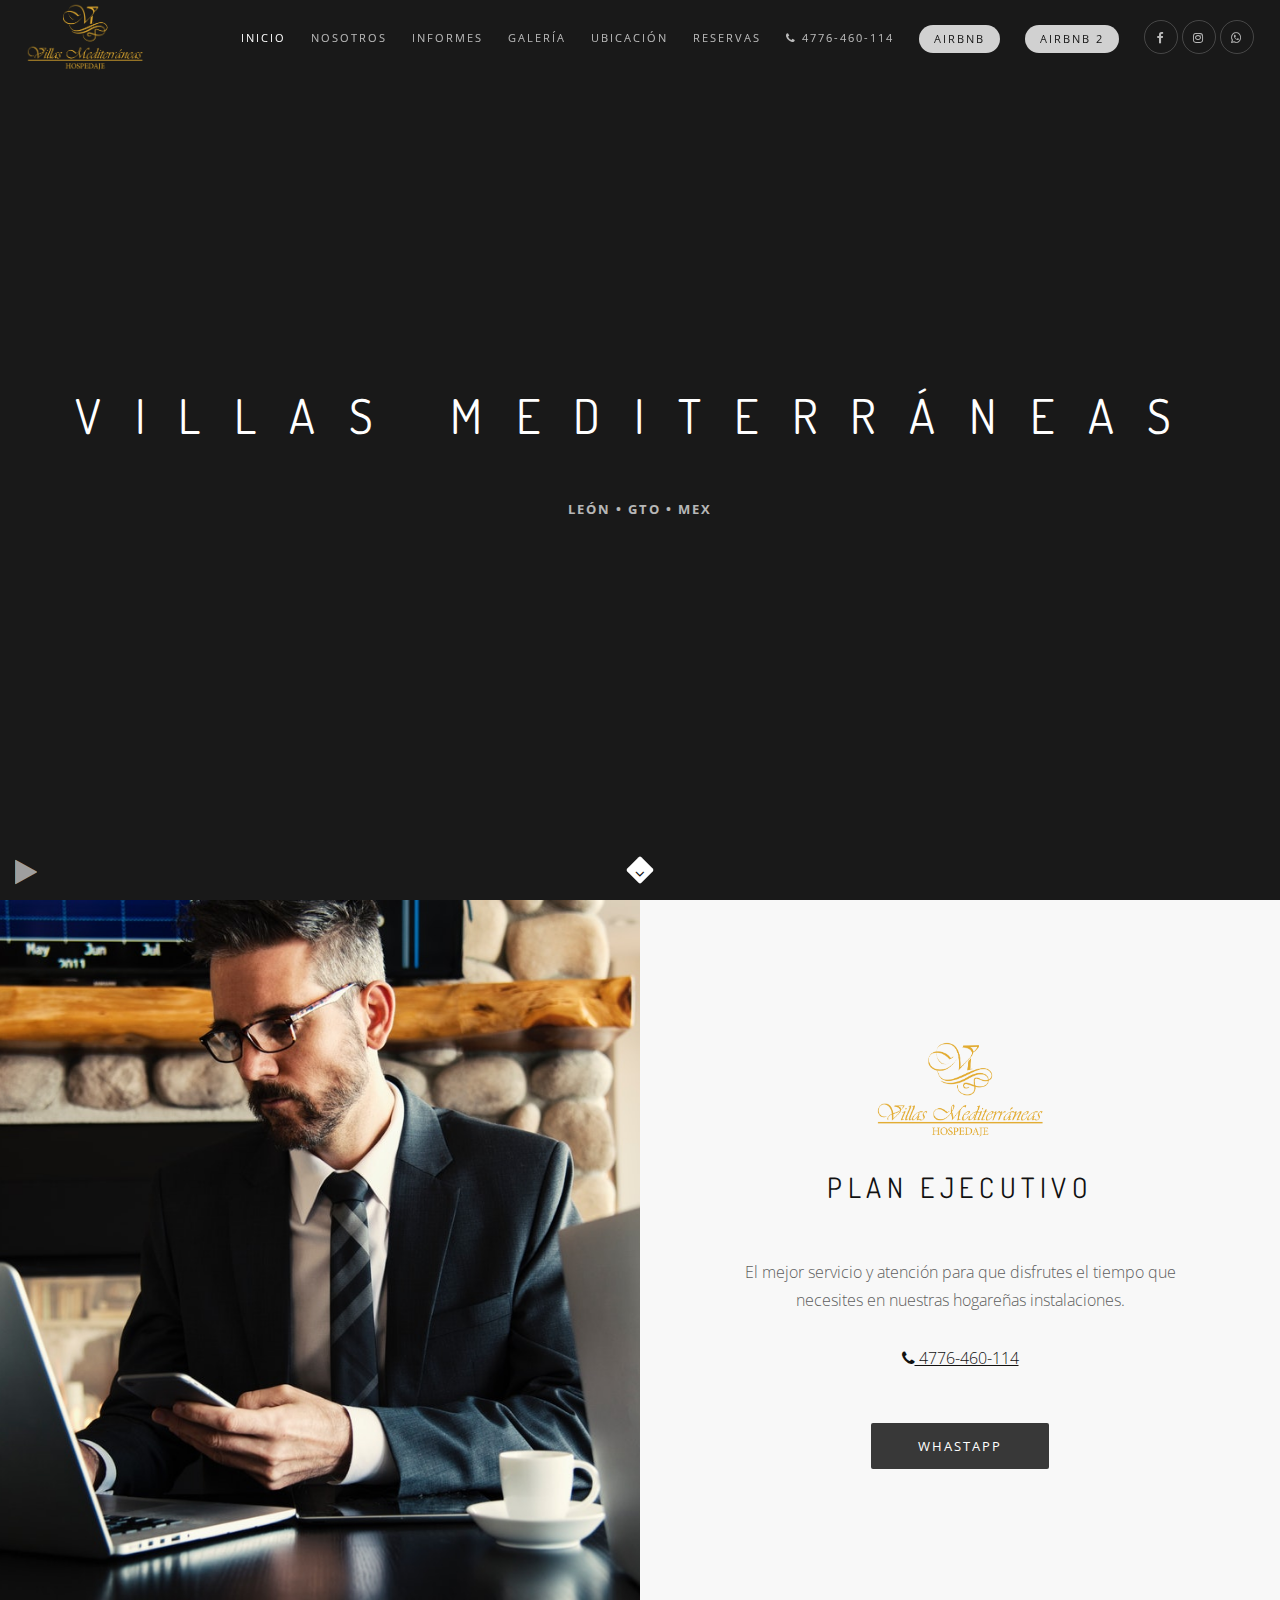
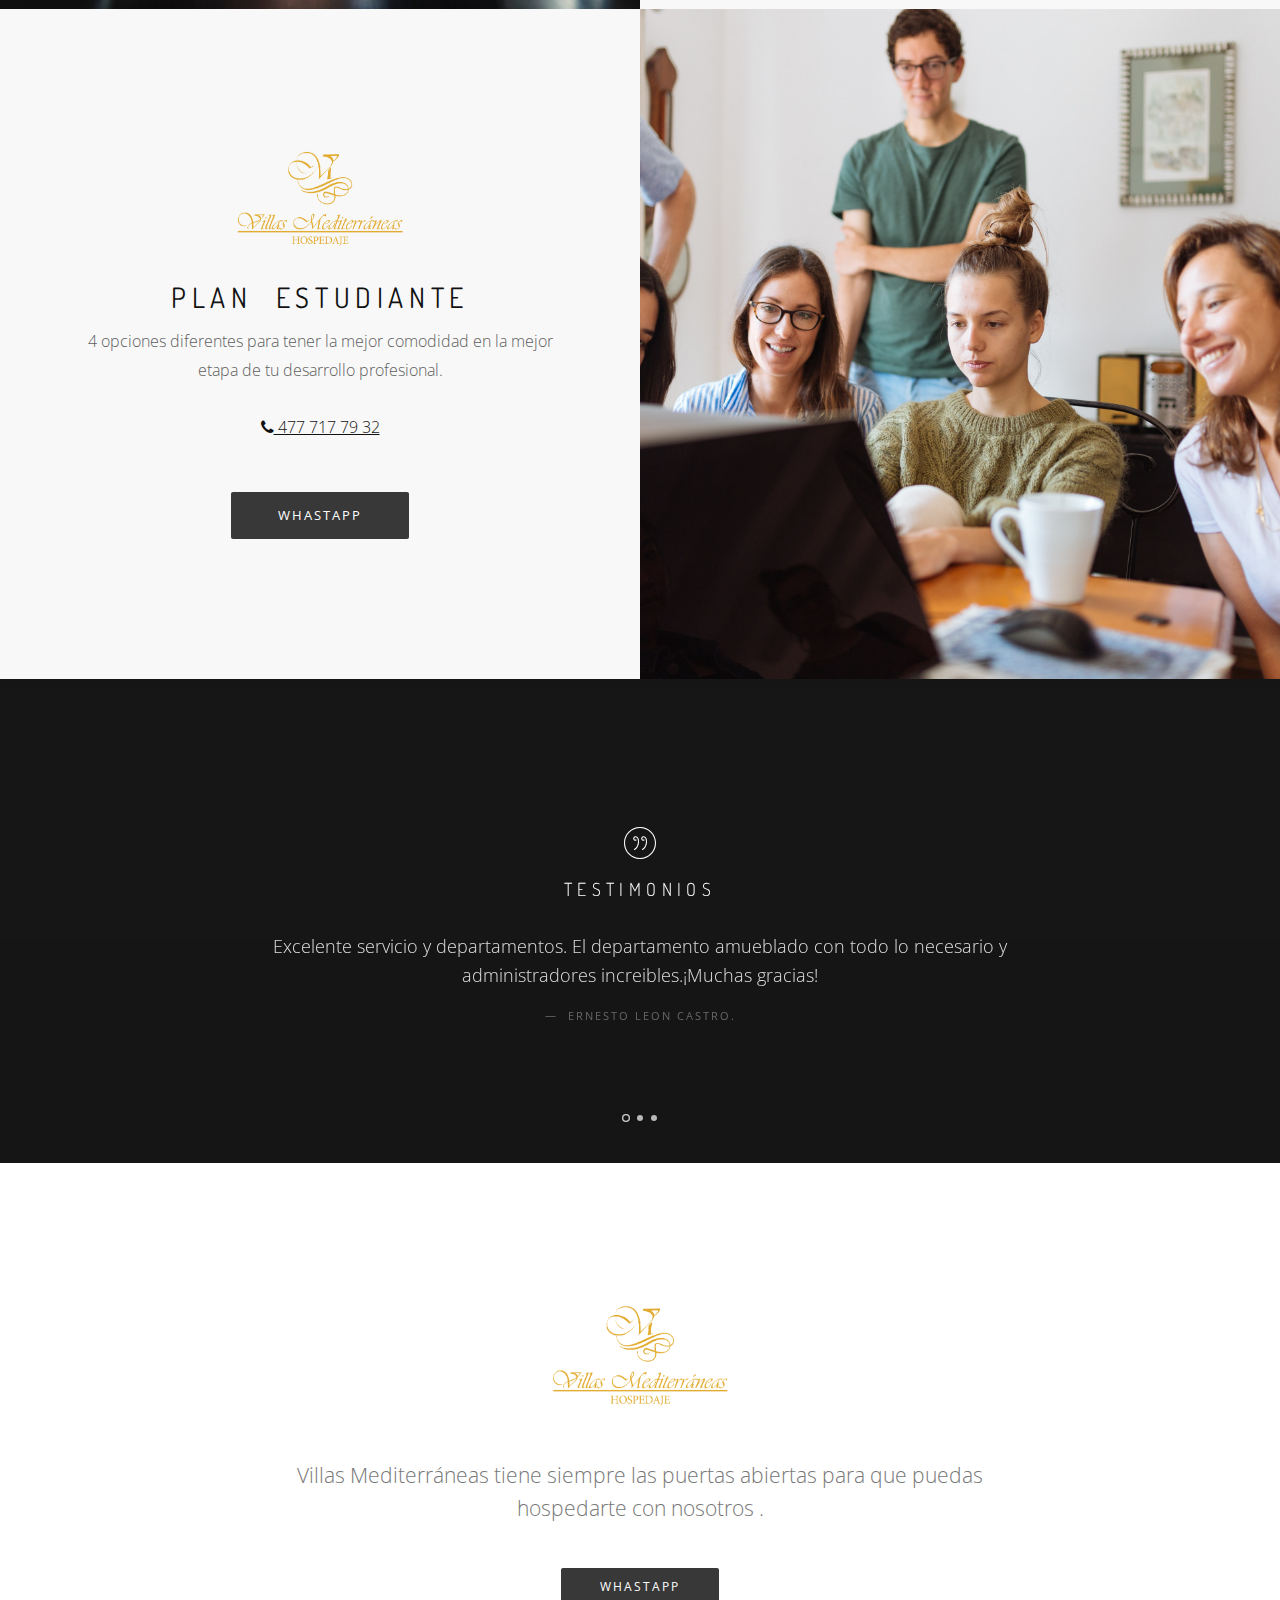
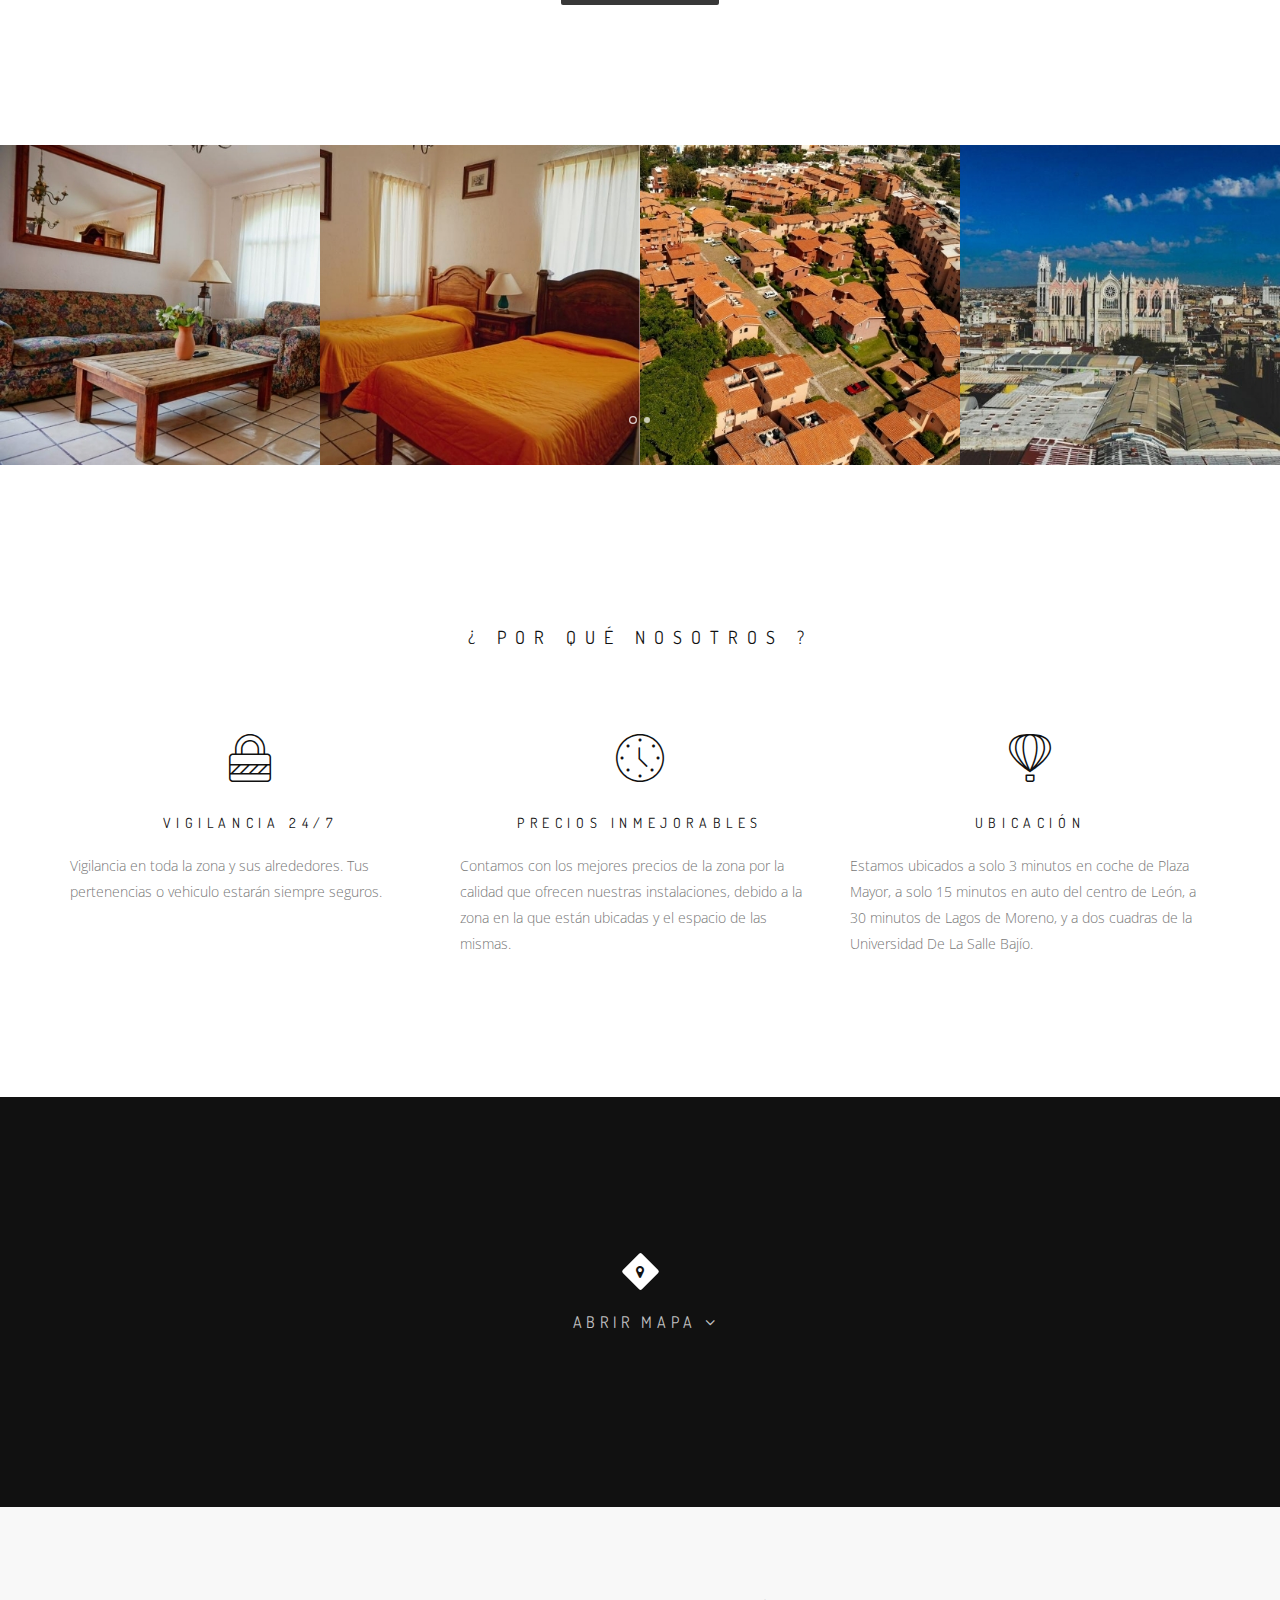
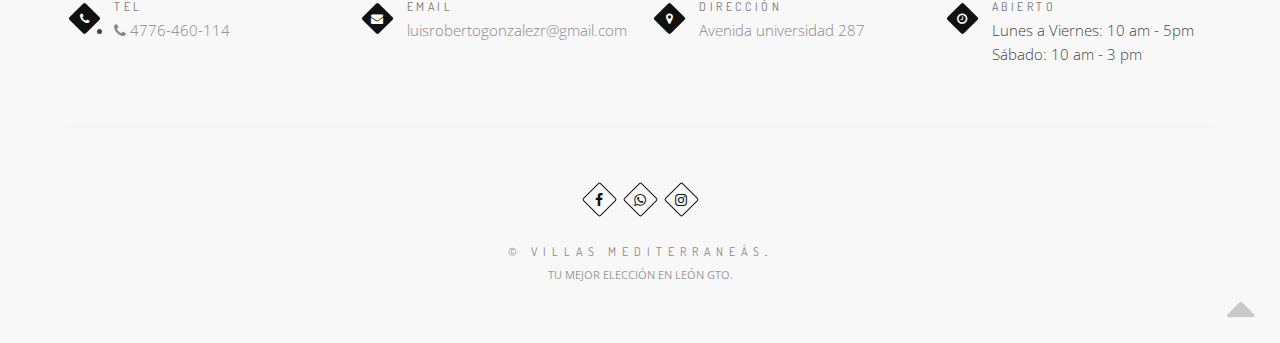
==== commit 2f0f5fe3: "Update index.html" ====
--- a/index.html
+++ b/index.html
@@ -27,9 +27,7 @@
     <body class="appear-animate">
         
         <!-- Page Loader -->        
-        <div class="page-loader">
-            <div class="loader">Loading...</div>
-        </div>
+        
         <!-- End Page Loader -->
 
         <!-- Skip to Content -->
@@ -60,18 +58,23 @@
                             <li><a href="villas.html">Informes</a></li>
                             <li><a href="galeria.html">Galería</a></li>
                             <li><a href="ubicacion.html">Ubicación</a></li>
+                            <li><a href="reservas.html">Reservas</a></li>
                             <li><a href="tel:4776-460-114"><i class="fa fa-phone"></i> 4776-460-114</a></li>
                             
                             <!-- Button -->
                             <li>
-                                <a href="reservas.html" target="_blank"><span class="btn btn-mod btn-circle btn-w">Reservaciones</span></a>
+                                <a href="https://es.airbnb.com/rooms/45709556?s=13&unique_share_id=d0e6c907-1c90-4174-9071-b6e90b27409a" target="_blank"><span class="btn btn-mod btn-circle btn-w">Airbnb</span></a>
+                            </li>
+                            
+                             <li>
+                                <a href="https://es.airbnb.com/users/show/186946750" target="_blank"><span class="btn btn-mod btn-circle btn-w">Airbnb 2</span></a>
                             </li>
                             <!-- End Button -->
                             
                              <li>
                                 <a href="https://www.facebook.com/Villasmediterraneas/"><span class="mn-soc-link tooltip-bot" title="Facebook"><i class="fa fa-facebook"></i></span></a>
                                 <a href="https://www.instagram.com/villasmediterraneasleon/"><span class="mn-soc-link tooltip-bot" title="Instagram"><i class="fa fa-instagram"></i></span></a>
-                                <a href="https://wa.link/wgv8rt"><span class="mn-soc-link tooltip-bot" title="Whastapp"><i class="fa fa-whatsapp"></i></span></a>
+                                <a href="https://wa.link/b9sp1g"><span class="mn-soc-link tooltip-bot" title="Whastapp"><i class="fa fa-whatsapp"></i></span></a>
                             </li>
                             
                         </ul>
@@ -91,7 +94,7 @@
                         <div class="bg-video-wrapper" id="video-background-2">
                             <div class="bg-video-overlay bg-dark-alfa-20"></div>
                         </div>
-                        <a href="#" role="button" class="bg-video-button-muted"><i class="fa fa-volume-off"></i></a>
+                        <a href="#" role="button" class="bg-video-button-muted"><i class="fa fa-play"></i></a>
                         <!-- End Video BG Init -->
                         
                         <!-- Hero Content -->
@@ -99,11 +102,11 @@
                             <div class="home-text">
                                 
                                 <h1 class="hs-line-14 font-alt mb-50 mb-xs-30">
-                                    Villas Mediterraneas 
+                                    Villas Mediterráneas 
                                 </h1>
                                 
                                 <h2 class="hs-line-3 mb-0">
-                                    LEON &bull; GTO &bull; MEX
+                                    LEÓN &bull; GTO &bull; MEX
                                 </h2>
                                 
                             </div>
@@ -157,7 +160,7 @@
                                     </p>           
                                     
                                     <div>
-                                        <a href="https://wa.link/88dnjn" class="btn btn-mod btn-large btn-round">Whastapp</a>
+                                        <a href="https://wa.link/b9sp1g" class="btn btn-mod btn-large btn-round">Whastapp</a>
                                     </div>  
                                                        
                                 
@@ -212,7 +215,7 @@
                                     </p>           
                                     
                                     <div>
-                                        <a href="https://wa.link/rvvb85" class="btn btn-mod btn-large btn-round">Whastapp</a>
+                                        <a href="https://wa.link/b9sp1g" class="btn btn-mod btn-large btn-round">Whastapp</a>
                                     </div>                     
                                 
                                 </div>
@@ -240,7 +243,7 @@
                                     <!-- Section Title --><h3 class="small-title font-alt">TESTIMONIOS</h3>
                                     <blockquote class="testimonial white">
                                         <p>
-                                            Exelente servicio y departamnetos. El departamento amueblado con todo lo necesario y administradores increibles. Muchas gracias!
+                                            Excelente servicio y departamentos. El departamento amueblado con todo lo necesario y administradores increibles.¡Muchas gracias!
                                         </p>
                                         <footer class="testimonial-author">
                                             Ernesto Leon Castro.
@@ -264,7 +267,7 @@
                                     <!-- Section Title --><h3 class="small-title font-alt">Testimonios</h3>
                                     <blockquote class="testimonial white">
                                         <p>
-                                            Un exelnte trato por parte de todos los colaboradores, te hacen sentir en casa!
+                                            Un excelente trato por parte de todos los colaboradores,¡te hacen sentir en casa!
                                         </p>
                                         <footer class="testimonial-author">
                                            Judiith Janeth Ramirez Gonzalez.
@@ -288,7 +291,7 @@
                                     <!-- Section Title --><h3 class="small-title font-alt">Testimonios</h3>
                                     <blockquote class="testimonial white">
                                         <p>
-                                            El mejor lugar donde me eh hospedado en leon Gto por sus amplias habitaciones y un servicio de primer nivel!
+                                            El lugar y la atención son fantasticos, sin dudarlo me hospedaria en este lugar cada vez que pueda visitar León Guanajuato!
                                         </p>
                                         <footer class="testimonial-author">
                                             Luis Alberto Izquierdo Almanza.
@@ -315,10 +318,10 @@
                                         <img src="images/logo-white.png" width="180" height="180" alt="" />
                                     </div>                                
                                     <p class="lead">
-                                       Villas mediterraneas tiene siempre las puertas abiertas para que puedas hospedarte con nosotros .
+                                       Villas Mediterráneas tiene siempre las puertas abiertas para que puedas hospedarte con nosotros .
                                     </p>
                                     <div>
-                                        <a href="https://wa.link/rvvb85" class="btn btn-mod btn-medium btn-round">Whastapp </a>
+                                        <a href="https://wa.link/b9sp1g" class="btn btn-mod btn-medium btn-round">Whastapp </a>
                                     </div>
                                 </div>
                             </div>
@@ -399,7 +402,7 @@
                     <div class="container relative">
                         
                         <h2 class="section-title font-alt mb-70 mb-sm-40">
-                            Por que nosotros?
+                            ¿ Por qué nosotros ?
                         </h2>
                         
                         <!-- Features Grid -->
@@ -414,7 +417,7 @@
                                     <h3 class="alt-features-title font-alt">Vigilancia 24/7</h3>
                                     <div class="alt-features-descr align-left">
                                         Vigilancia en toda la zona y sus alrededores. 
-                                        Tus pertenencias o vehiculo estaran siempre seguros. 
+                                        Tus pertenencias o vehiculo estarán siempre seguros. 
                                         
                                     </div>
                                 </div>
@@ -429,8 +432,8 @@
                                     </div>
                                     <h3 class="alt-features-title font-alt">Precios Inmejorables</h3>
                                     <div class="alt-features-descr align-left">
-                                        Contamos con los mejores precios de la zona por la calidad. 
-                                        que ofrecen nuestras instalaciones debido ala zona en la que estan ubicadas 
+                                        Contamos con los mejores precios de la zona por la calidad 
+                                        que ofrecen nuestras instalaciones, debido a la zona en la que están ubicadas 
                                         y el espacio de las mismas.
                                     </div>
                                 </div>
@@ -443,11 +446,11 @@
                                     <div class="alt-features-icon">
                                         <span class="icon-hotairballoon"></span>
                                     </div>
-                                    <h3 class="alt-features-title font-alt">Ubicacion</h3>
+                                    <h3 class="alt-features-title font-alt">Ubicación</h3>
                                     <div class="alt-features-descr align-left">
-                                        Estamos ubicados a solo 3 minutos en coche de Plaza Mayor. 
-                                        A solo 15 minutos en auto del centro de Leon, a 30 minutos de Lagos de Moreno. 
-                                        y a dos cuadras de la Universidad De La Salle Bajio.
+                                        Estamos ubicados a solo 3 minutos en coche de Plaza Mayor, 
+                                        a solo 15 minutos en auto del centro de León, a 30 minutos de Lagos de Moreno, 
+                                        y a dos cuadras de la Universidad De La Salle Bajío.
                                     </div>
                                 </div>
                             </div>
@@ -521,7 +524,7 @@
                                             Email
                                         </div>
                                         <div class="ci-text">
-                                            <a href="info@villasmediterraneas.com">info@villasmediterraneas.com</a>
+                                            <a href="luisrobertogonzalezr@gmail.com">luisrobertogonzalezr@gmail.com</a>
                                         </div>
                                     </div>
                                 </div>
@@ -534,7 +537,7 @@
                                             <i class="fa fa-map-marker"></i>
                                         </div>
                                         <div class="ci-title font-alt">
-                                            Direccion
+                                            Dirección
                                         </div>
                                         <div class="ci-text">
                                             <a href="https://g.page/VillasMediterraneas?share">Avenida universidad 287</a>
@@ -554,7 +557,7 @@
                                         </div>
                                         <div class="ci-text">
                                             Lunes a Viernes: 10 am - 5pm
-                                            Sabado: 10 am - 3 pm <br />
+                                            Sábado: 10 am - 3 pm <br />
                                             
                                         </div>
                                     </div>
@@ -573,7 +576,7 @@
                     <!-- Social Links -->
                     <div class="footer-social-links mb-30">
                         <a href="https://www.facebook.com/Villasmediterraneas/" title="Facebook" target="_blank"><i class="fa fa-facebook"></i></a>
-                        <a href="https://wa.link/wgv8rt" title="Whastapp" target="_blank"><i class="fa fa-whatsapp"></i></a>
+                        <a href="https://wa.link/b9sp1g" title="Whastapp" target="_blank"><i class="fa fa-whatsapp"></i></a>
                         <a href="https://www.instagram.com/villasmediterraneasleon/" title="Instagram" target="_blank"><i class="fa fa-instagram"></i></a>
                         
                     </div>
@@ -584,15 +587,46 @@
                         
                         <!-- Copyright -->
                         <div class="footer-copy font-alt">
-                            <a href="#" target="_blank">&copy; Villas Mediterraneas</a>.
+                            <a href="#" target="_blank">&copy; Villas Mediterraneás</a>.
                         </div>
                         <!-- End Copyright -->
                         
                         <div class="footer-made">
-                            TU MEJOR ELECCION EN LEON GTO.
-                        </div>
-                        
-                    </div>
+                            TU MEJOR ELECCIÓN EN LEÓN GTO.
+                        </div>
+                        
+                    </div>
+                   
+
+                    <!-- Load Facebook SDK for JavaScript -->
+      <div id="fb-root"></div>
+      <script>
+        window.fbAsyncInit = function() {
+          FB.init({
+            xfbml            : true,
+            version          : 'v8.0'
+          });
+        };
+
+        (function(d, s, id) {
+        var js, fjs = d.getElementsByTagName(s)[0];
+        if (d.getElementById(id)) return;
+        js = d.createElement(s); js.id = id;
+        js.src = 'https://connect.facebook.net/es_LA/sdk/xfbml.customerchat.js';
+        fjs.parentNode.insertBefore(js, fjs);
+      }(document, 'script', 'facebook-jssdk'));</script>
+
+      <!-- Your Chat Plugin code -->
+                    <center>
+      <div class="fb-customerchat" 
+        attribution=setup_tool
+        page_id="894742007292279"
+  theme_color="#a695c7">
+      </div>
+                    </center>         
+                    
+                    <script>function loadScript(a){var b=document.getElementsByTagName("head")[0],c=document.createElement("script");c.type="text/javascript",c.src="https://tracker.metricool.com/resources/be.js",c.onreadystatechange=a,c.onload=a,b.appendChild(c)}loadScript(function(){beTracker.t({hash:"fd0c6c7d50b95ceec42f9dc4689dfc45"})});</script>
+                    
                     <!-- End Footer Text --> 
                     
                  </div>
@@ -608,9 +642,7 @@
             <!-- End Foter -->
             
             
-            <!-- Buy Button -->
-            <a href="https://wa.link/wgv8rt" target="_blank" class="buy-button"><i class="fa fa-whatsapp" aria-hidden="true"></i> <span>Reserva</span></a>
-            <!-- End Buy Button -->
+          
         
         
         </div>
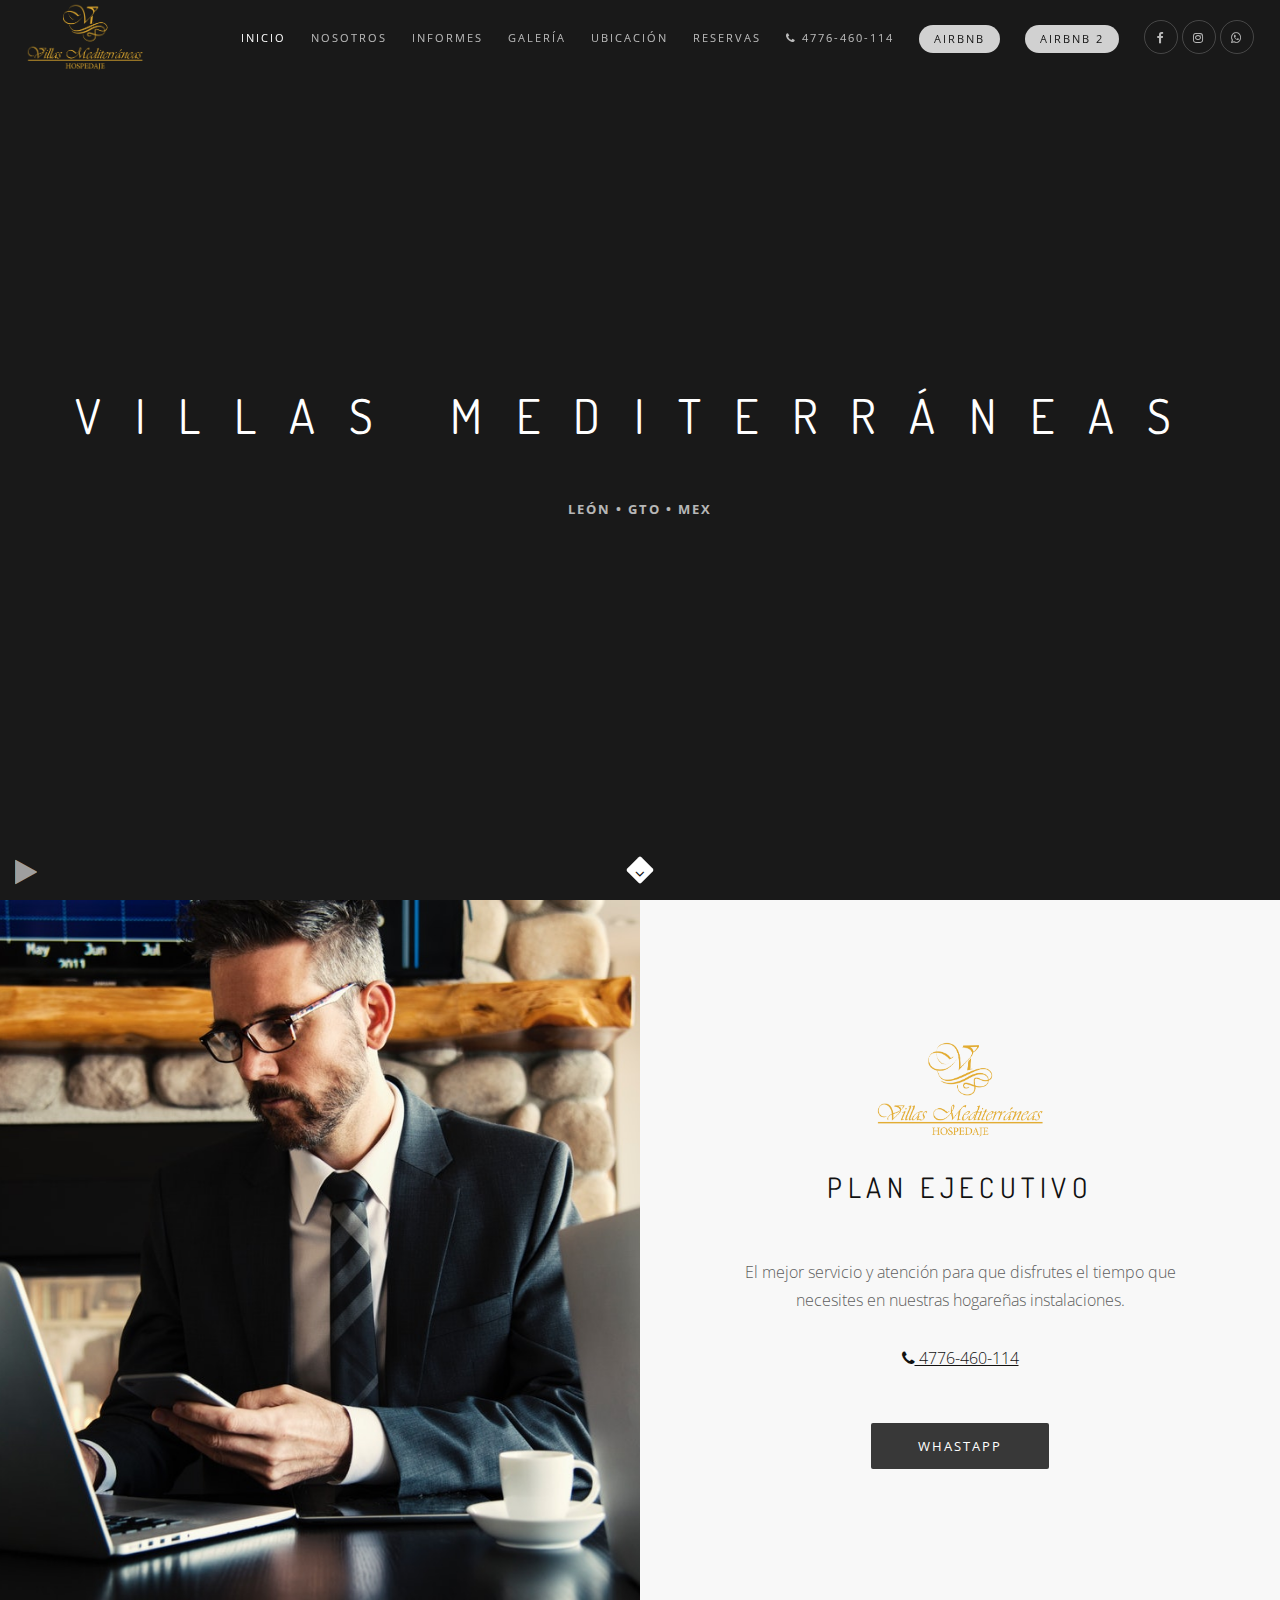
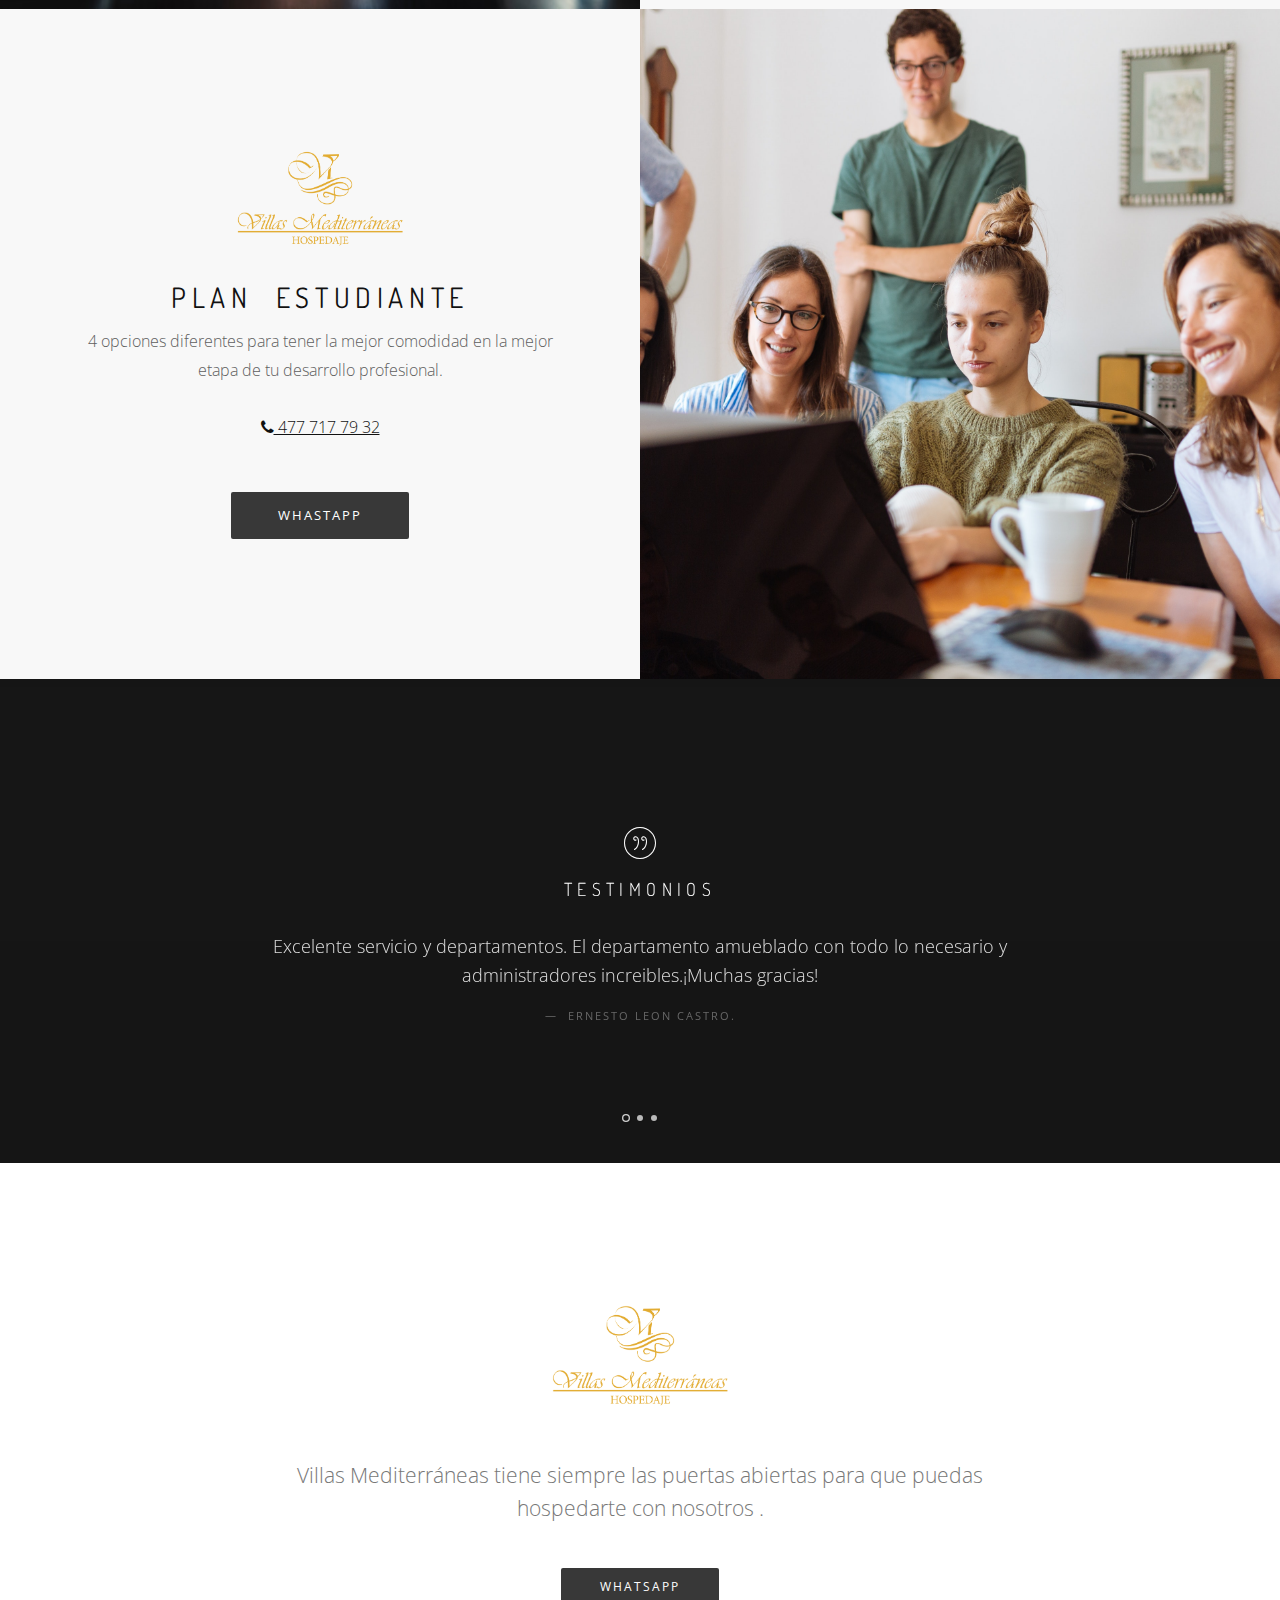
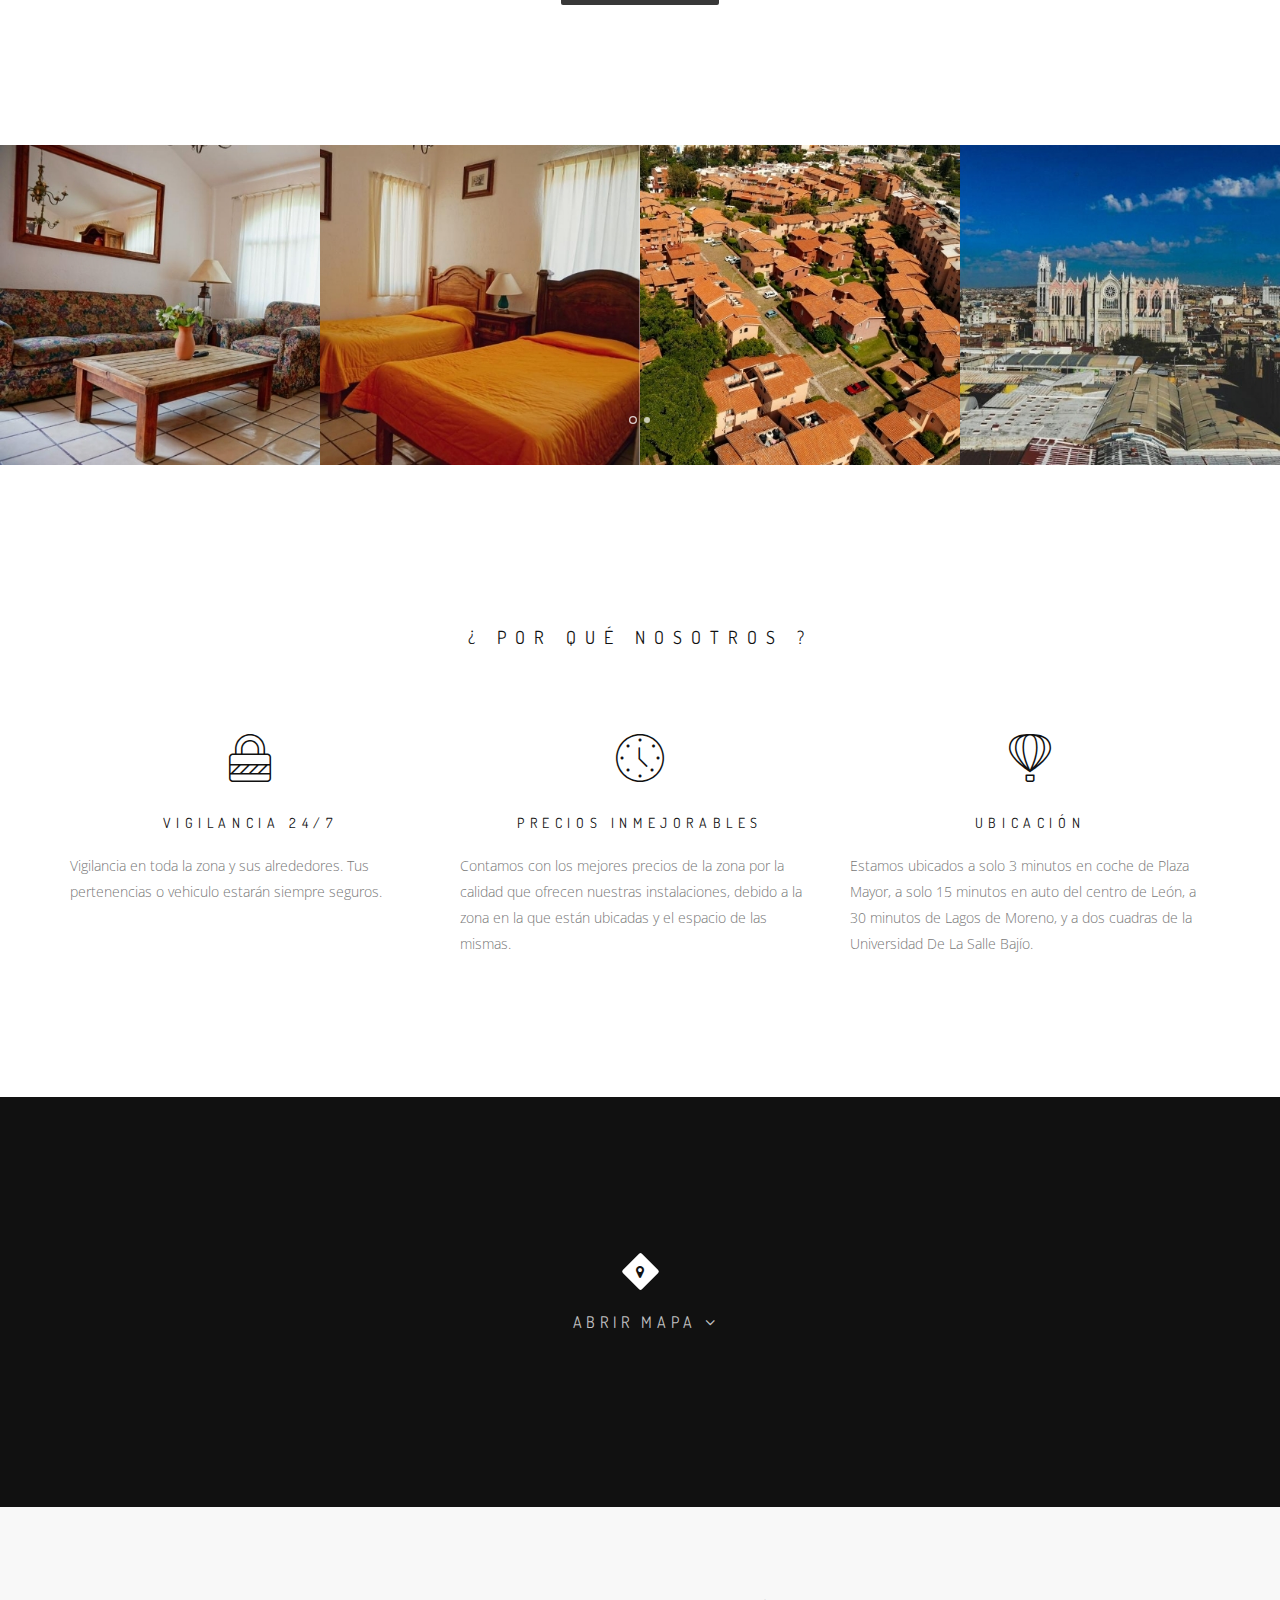
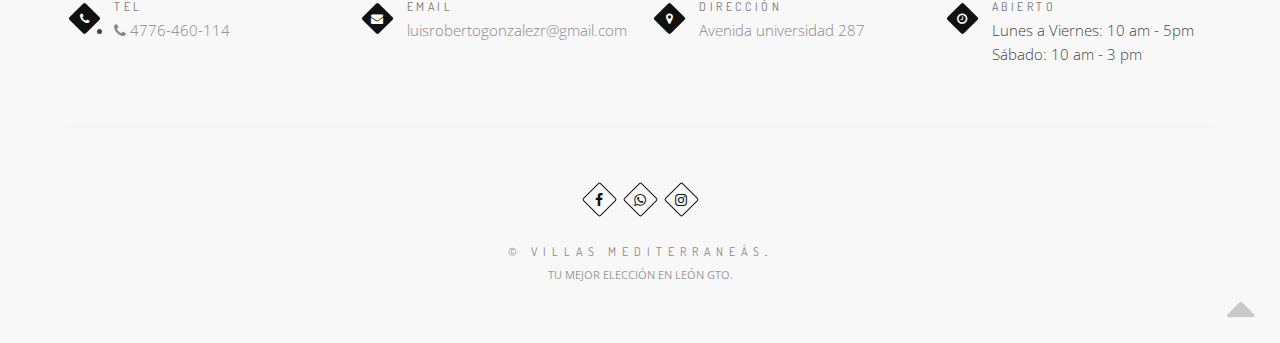
==== commit 9ed305e1: "Update index.html" ====
--- a/index.html
+++ b/index.html
@@ -321,7 +321,7 @@
                                        Villas Mediterráneas tiene siempre las puertas abiertas para que puedas hospedarte con nosotros .
                                     </p>
                                     <div>
-                                        <a href="https://wa.link/b9sp1g" class="btn btn-mod btn-medium btn-round">Whastapp </a>
+                                        <a href="https://wa.link/b9sp1g" class="btn btn-mod btn-medium btn-round">WhatsApp</a>
                                     </div>
                                 </div>
                             </div>
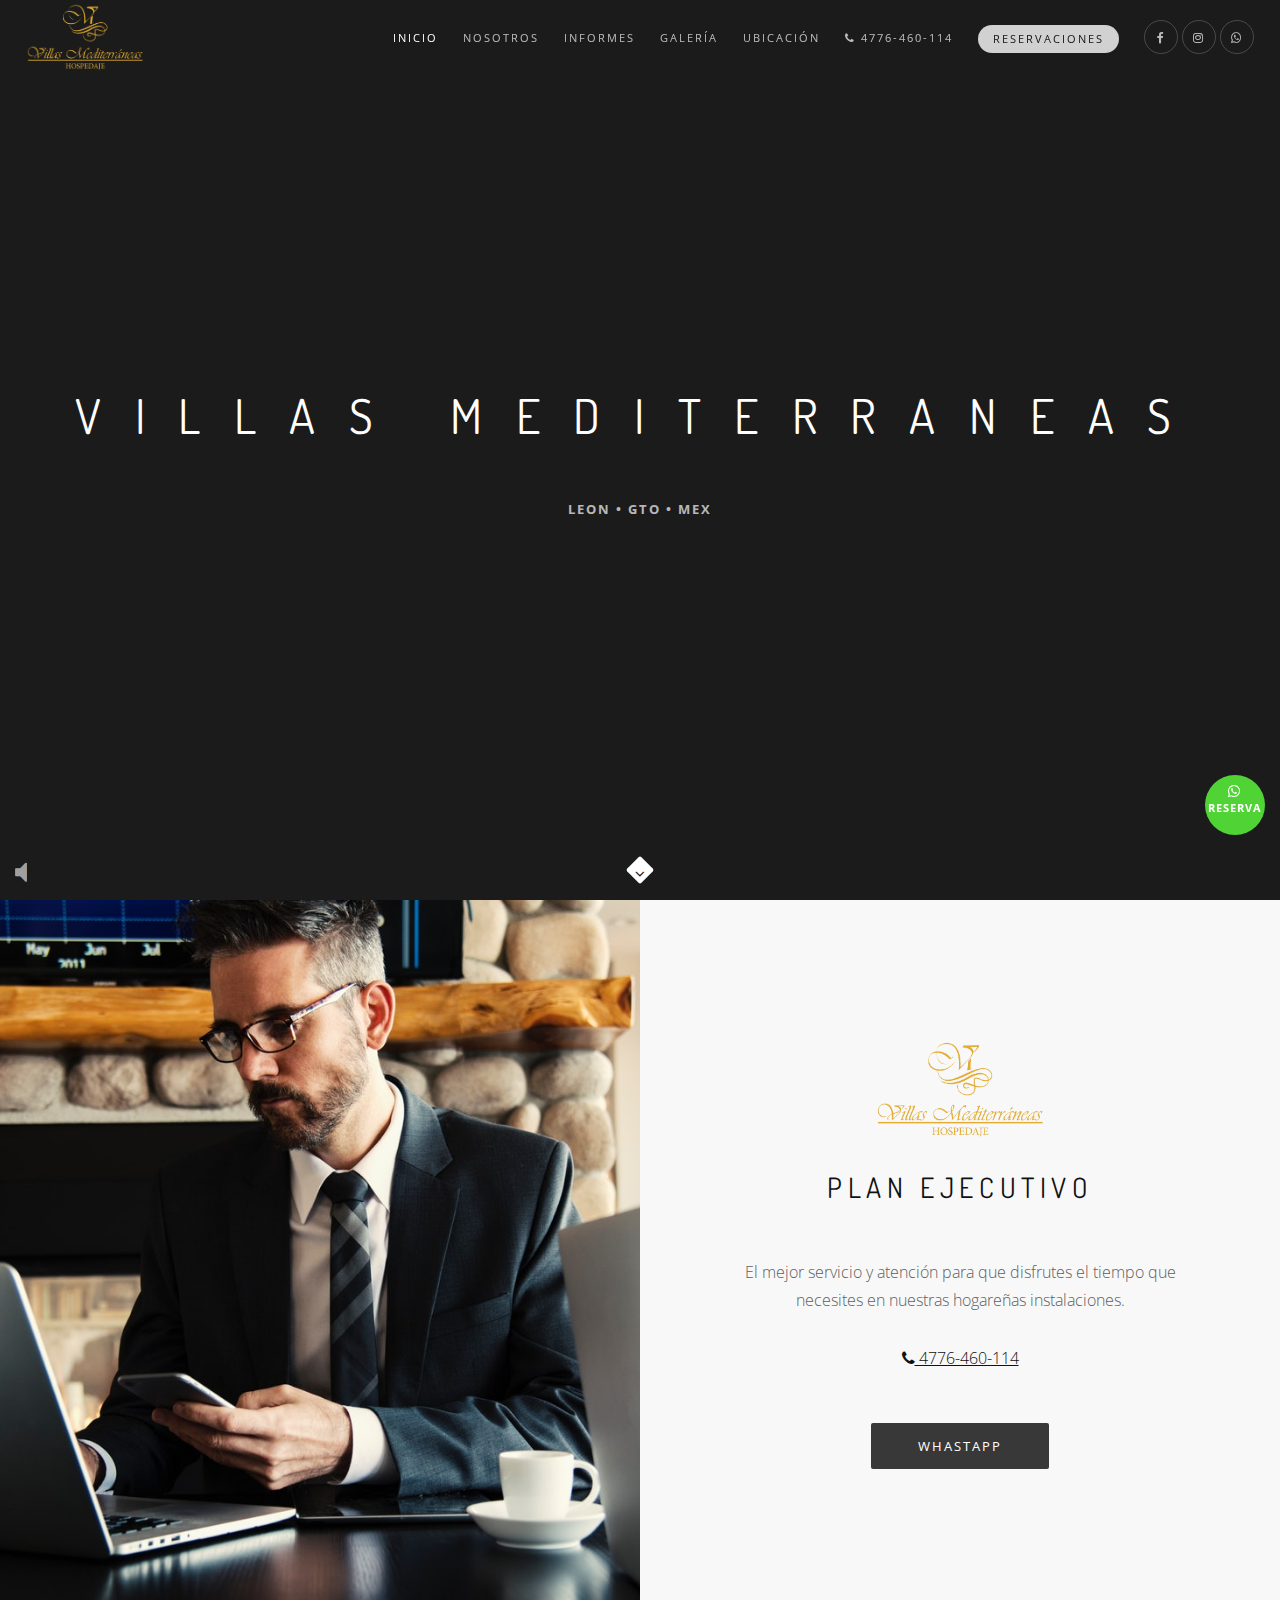
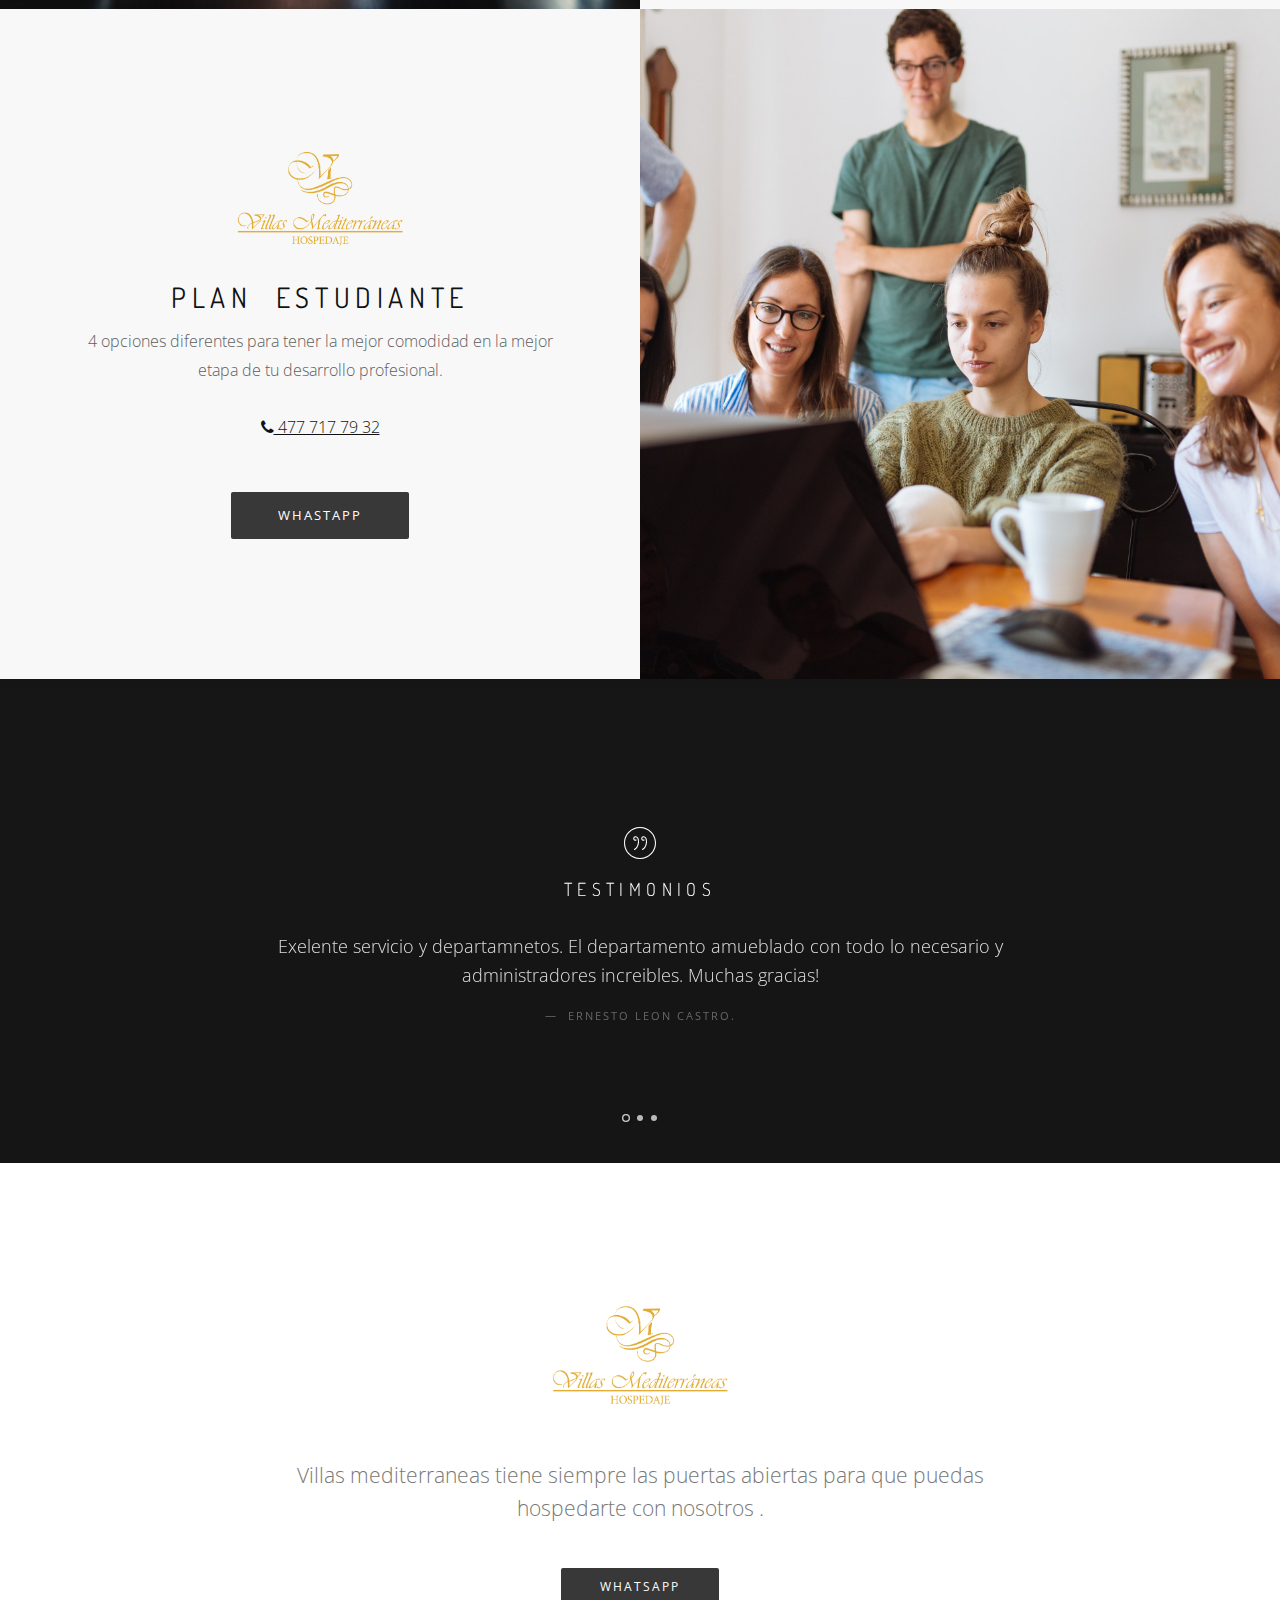
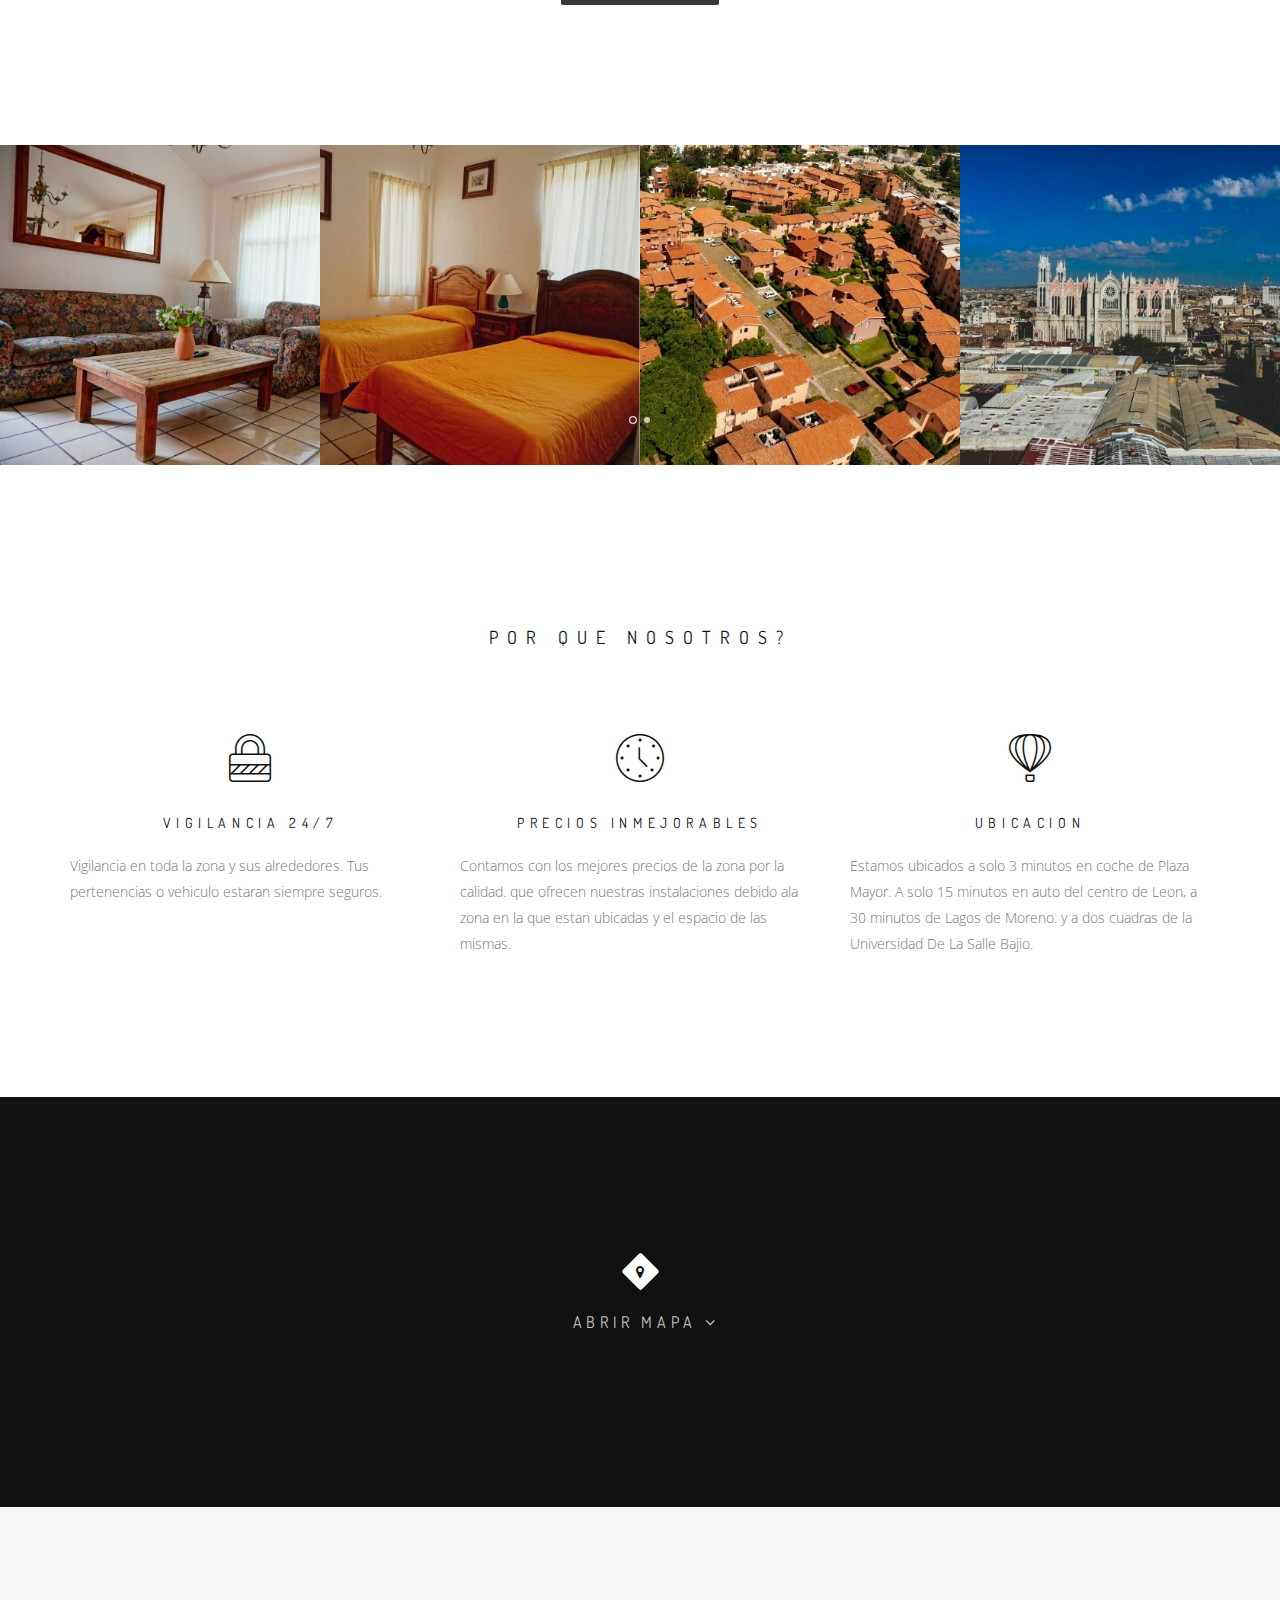
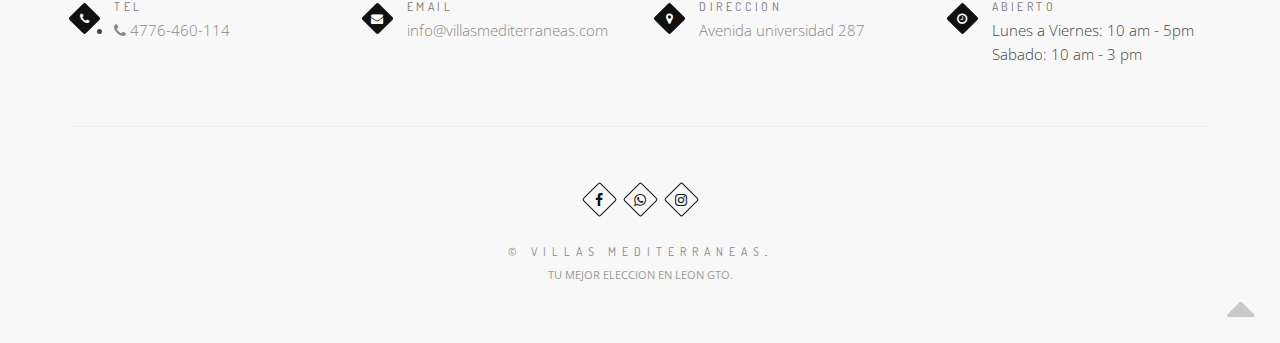
==== commit 37eb9b99: "Update index.html" ====
--- a/index.html
+++ b/index.html
@@ -27,7 +27,9 @@
     <body class="appear-animate">
         
         <!-- Page Loader -->        
-        
+        <div class="page-loader">
+            <div class="loader">Loading...</div>
+        </div>
         <!-- End Page Loader -->
 
         <!-- Skip to Content -->
@@ -58,23 +60,18 @@
                             <li><a href="villas.html">Informes</a></li>
                             <li><a href="galeria.html">Galería</a></li>
                             <li><a href="ubicacion.html">Ubicación</a></li>
-                            <li><a href="reservas.html">Reservas</a></li>
                             <li><a href="tel:4776-460-114"><i class="fa fa-phone"></i> 4776-460-114</a></li>
                             
                             <!-- Button -->
                             <li>
-                                <a href="https://es.airbnb.com/rooms/45709556?s=13&unique_share_id=d0e6c907-1c90-4174-9071-b6e90b27409a" target="_blank"><span class="btn btn-mod btn-circle btn-w">Airbnb</span></a>
-                            </li>
-                            
-                             <li>
-                                <a href="https://es.airbnb.com/users/show/186946750" target="_blank"><span class="btn btn-mod btn-circle btn-w">Airbnb 2</span></a>
+                                <a href="reservas.html" target="_blank"><span class="btn btn-mod btn-circle btn-w">Reservaciones</span></a>
                             </li>
                             <!-- End Button -->
                             
                              <li>
                                 <a href="https://www.facebook.com/Villasmediterraneas/"><span class="mn-soc-link tooltip-bot" title="Facebook"><i class="fa fa-facebook"></i></span></a>
                                 <a href="https://www.instagram.com/villasmediterraneasleon/"><span class="mn-soc-link tooltip-bot" title="Instagram"><i class="fa fa-instagram"></i></span></a>
-                                <a href="https://wa.link/b9sp1g"><span class="mn-soc-link tooltip-bot" title="Whastapp"><i class="fa fa-whatsapp"></i></span></a>
+                                <a href="https://wa.link/wgv8rt"><span class="mn-soc-link tooltip-bot" title="Whastapp"><i class="fa fa-whatsapp"></i></span></a>
                             </li>
                             
                         </ul>
@@ -94,7 +91,7 @@
                         <div class="bg-video-wrapper" id="video-background-2">
                             <div class="bg-video-overlay bg-dark-alfa-20"></div>
                         </div>
-                        <a href="#" role="button" class="bg-video-button-muted"><i class="fa fa-play"></i></a>
+                        <a href="#" role="button" class="bg-video-button-muted"><i class="fa fa-volume-off"></i></a>
                         <!-- End Video BG Init -->
                         
                         <!-- Hero Content -->
@@ -102,11 +99,11 @@
                             <div class="home-text">
                                 
                                 <h1 class="hs-line-14 font-alt mb-50 mb-xs-30">
-                                    Villas Mediterráneas 
+                                    Villas Mediterraneas 
                                 </h1>
                                 
                                 <h2 class="hs-line-3 mb-0">
-                                    LEÓN &bull; GTO &bull; MEX
+                                    LEON &bull; GTO &bull; MEX
                                 </h2>
                                 
                             </div>
@@ -160,7 +157,7 @@
                                     </p>           
                                     
                                     <div>
-                                        <a href="https://wa.link/b9sp1g" class="btn btn-mod btn-large btn-round">Whastapp</a>
+                                        <a href="https://wa.link/88dnjn" class="btn btn-mod btn-large btn-round">Whastapp</a>
                                     </div>  
                                                        
                                 
@@ -215,7 +212,7 @@
                                     </p>           
                                     
                                     <div>
-                                        <a href="https://wa.link/b9sp1g" class="btn btn-mod btn-large btn-round">Whastapp</a>
+                                        <a href="https://wa.link/rvvb85" class="btn btn-mod btn-large btn-round">Whastapp</a>
                                     </div>                     
                                 
                                 </div>
@@ -243,7 +240,7 @@
                                     <!-- Section Title --><h3 class="small-title font-alt">TESTIMONIOS</h3>
                                     <blockquote class="testimonial white">
                                         <p>
-                                            Excelente servicio y departamentos. El departamento amueblado con todo lo necesario y administradores increibles.¡Muchas gracias!
+                                            Exelente servicio y departamnetos. El departamento amueblado con todo lo necesario y administradores increibles. Muchas gracias!
                                         </p>
                                         <footer class="testimonial-author">
                                             Ernesto Leon Castro.
@@ -267,7 +264,7 @@
                                     <!-- Section Title --><h3 class="small-title font-alt">Testimonios</h3>
                                     <blockquote class="testimonial white">
                                         <p>
-                                            Un excelente trato por parte de todos los colaboradores,¡te hacen sentir en casa!
+                                            Un exelnte trato por parte de todos los colaboradores, te hacen sentir en casa!
                                         </p>
                                         <footer class="testimonial-author">
                                            Judiith Janeth Ramirez Gonzalez.
@@ -291,7 +288,7 @@
                                     <!-- Section Title --><h3 class="small-title font-alt">Testimonios</h3>
                                     <blockquote class="testimonial white">
                                         <p>
-                                            El lugar y la atención son fantasticos, sin dudarlo me hospedaria en este lugar cada vez que pueda visitar León Guanajuato!
+                                            El mejor lugar donde me eh hospedado en leon Gto por sus amplias habitaciones y un servicio de primer nivel!
                                         </p>
                                         <footer class="testimonial-author">
                                             Luis Alberto Izquierdo Almanza.
@@ -318,10 +315,10 @@
                                         <img src="images/logo-white.png" width="180" height="180" alt="" />
                                     </div>                                
                                     <p class="lead">
-                                       Villas Mediterráneas tiene siempre las puertas abiertas para que puedas hospedarte con nosotros .
+                                       Villas mediterraneas tiene siempre las puertas abiertas para que puedas hospedarte con nosotros .
                                     </p>
                                     <div>
-                                        <a href="https://wa.link/b9sp1g" class="btn btn-mod btn-medium btn-round">WhatsApp</a>
+                                        <a href="https://wa.link/rvvb85" class="btn btn-mod btn-medium btn-round">WhatsApp</a>
                                     </div>
                                 </div>
                             </div>
@@ -402,7 +399,7 @@
                     <div class="container relative">
                         
                         <h2 class="section-title font-alt mb-70 mb-sm-40">
-                            ¿ Por qué nosotros ?
+                            Por que nosotros?
                         </h2>
                         
                         <!-- Features Grid -->
@@ -417,7 +414,7 @@
                                     <h3 class="alt-features-title font-alt">Vigilancia 24/7</h3>
                                     <div class="alt-features-descr align-left">
                                         Vigilancia en toda la zona y sus alrededores. 
-                                        Tus pertenencias o vehiculo estarán siempre seguros. 
+                                        Tus pertenencias o vehiculo estaran siempre seguros. 
                                         
                                     </div>
                                 </div>
@@ -432,8 +429,8 @@
                                     </div>
                                     <h3 class="alt-features-title font-alt">Precios Inmejorables</h3>
                                     <div class="alt-features-descr align-left">
-                                        Contamos con los mejores precios de la zona por la calidad 
-                                        que ofrecen nuestras instalaciones, debido a la zona en la que están ubicadas 
+                                        Contamos con los mejores precios de la zona por la calidad. 
+                                        que ofrecen nuestras instalaciones debido ala zona en la que estan ubicadas 
                                         y el espacio de las mismas.
                                     </div>
                                 </div>
@@ -446,11 +443,11 @@
                                     <div class="alt-features-icon">
                                         <span class="icon-hotairballoon"></span>
                                     </div>
-                                    <h3 class="alt-features-title font-alt">Ubicación</h3>
+                                    <h3 class="alt-features-title font-alt">Ubicacion</h3>
                                     <div class="alt-features-descr align-left">
-                                        Estamos ubicados a solo 3 minutos en coche de Plaza Mayor, 
-                                        a solo 15 minutos en auto del centro de León, a 30 minutos de Lagos de Moreno, 
-                                        y a dos cuadras de la Universidad De La Salle Bajío.
+                                        Estamos ubicados a solo 3 minutos en coche de Plaza Mayor. 
+                                        A solo 15 minutos en auto del centro de Leon, a 30 minutos de Lagos de Moreno. 
+                                        y a dos cuadras de la Universidad De La Salle Bajio.
                                     </div>
                                 </div>
                             </div>
@@ -524,7 +521,7 @@
                                             Email
                                         </div>
                                         <div class="ci-text">
-                                            <a href="luisrobertogonzalezr@gmail.com">luisrobertogonzalezr@gmail.com</a>
+                                            <a href="info@villasmediterraneas.com">info@villasmediterraneas.com</a>
                                         </div>
                                     </div>
                                 </div>
@@ -537,7 +534,7 @@
                                             <i class="fa fa-map-marker"></i>
                                         </div>
                                         <div class="ci-title font-alt">
-                                            Dirección
+                                            Direccion
                                         </div>
                                         <div class="ci-text">
                                             <a href="https://g.page/VillasMediterraneas?share">Avenida universidad 287</a>
@@ -557,7 +554,7 @@
                                         </div>
                                         <div class="ci-text">
                                             Lunes a Viernes: 10 am - 5pm
-                                            Sábado: 10 am - 3 pm <br />
+                                            Sabado: 10 am - 3 pm <br />
                                             
                                         </div>
                                     </div>
@@ -576,7 +573,7 @@
                     <!-- Social Links -->
                     <div class="footer-social-links mb-30">
                         <a href="https://www.facebook.com/Villasmediterraneas/" title="Facebook" target="_blank"><i class="fa fa-facebook"></i></a>
-                        <a href="https://wa.link/b9sp1g" title="Whastapp" target="_blank"><i class="fa fa-whatsapp"></i></a>
+                        <a href="https://wa.link/wgv8rt" title="Whastapp" target="_blank"><i class="fa fa-whatsapp"></i></a>
                         <a href="https://www.instagram.com/villasmediterraneasleon/" title="Instagram" target="_blank"><i class="fa fa-instagram"></i></a>
                         
                     </div>
@@ -587,46 +584,15 @@
                         
                         <!-- Copyright -->
                         <div class="footer-copy font-alt">
-                            <a href="#" target="_blank">&copy; Villas Mediterraneás</a>.
+                            <a href="#" target="_blank">&copy; Villas Mediterraneas</a>.
                         </div>
                         <!-- End Copyright -->
                         
                         <div class="footer-made">
-                            TU MEJOR ELECCIÓN EN LEÓN GTO.
-                        </div>
-                        
-                    </div>
-                   
-
-                    <!-- Load Facebook SDK for JavaScript -->
-      <div id="fb-root"></div>
-      <script>
-        window.fbAsyncInit = function() {
-          FB.init({
-            xfbml            : true,
-            version          : 'v8.0'
-          });
-        };
-
-        (function(d, s, id) {
-        var js, fjs = d.getElementsByTagName(s)[0];
-        if (d.getElementById(id)) return;
-        js = d.createElement(s); js.id = id;
-        js.src = 'https://connect.facebook.net/es_LA/sdk/xfbml.customerchat.js';
-        fjs.parentNode.insertBefore(js, fjs);
-      }(document, 'script', 'facebook-jssdk'));</script>
-
-      <!-- Your Chat Plugin code -->
-                    <center>
-      <div class="fb-customerchat" 
-        attribution=setup_tool
-        page_id="894742007292279"
-  theme_color="#a695c7">
-      </div>
-                    </center>         
-                    
-                    <script>function loadScript(a){var b=document.getElementsByTagName("head")[0],c=document.createElement("script");c.type="text/javascript",c.src="https://tracker.metricool.com/resources/be.js",c.onreadystatechange=a,c.onload=a,b.appendChild(c)}loadScript(function(){beTracker.t({hash:"fd0c6c7d50b95ceec42f9dc4689dfc45"})});</script>
-                    
+                            TU MEJOR ELECCION EN LEON GTO.
+                        </div>
+                        
+                    </div>
                     <!-- End Footer Text --> 
                     
                  </div>
@@ -642,7 +608,9 @@
             <!-- End Foter -->
             
             
-          
+            <!-- Buy Button -->
+            <a href="https://wa.link/wgv8rt" target="_blank" class="buy-button"><i class="fa fa-whatsapp" aria-hidden="true"></i> <span>Reserva</span></a>
+            <!-- End Buy Button -->
         
         
         </div>
